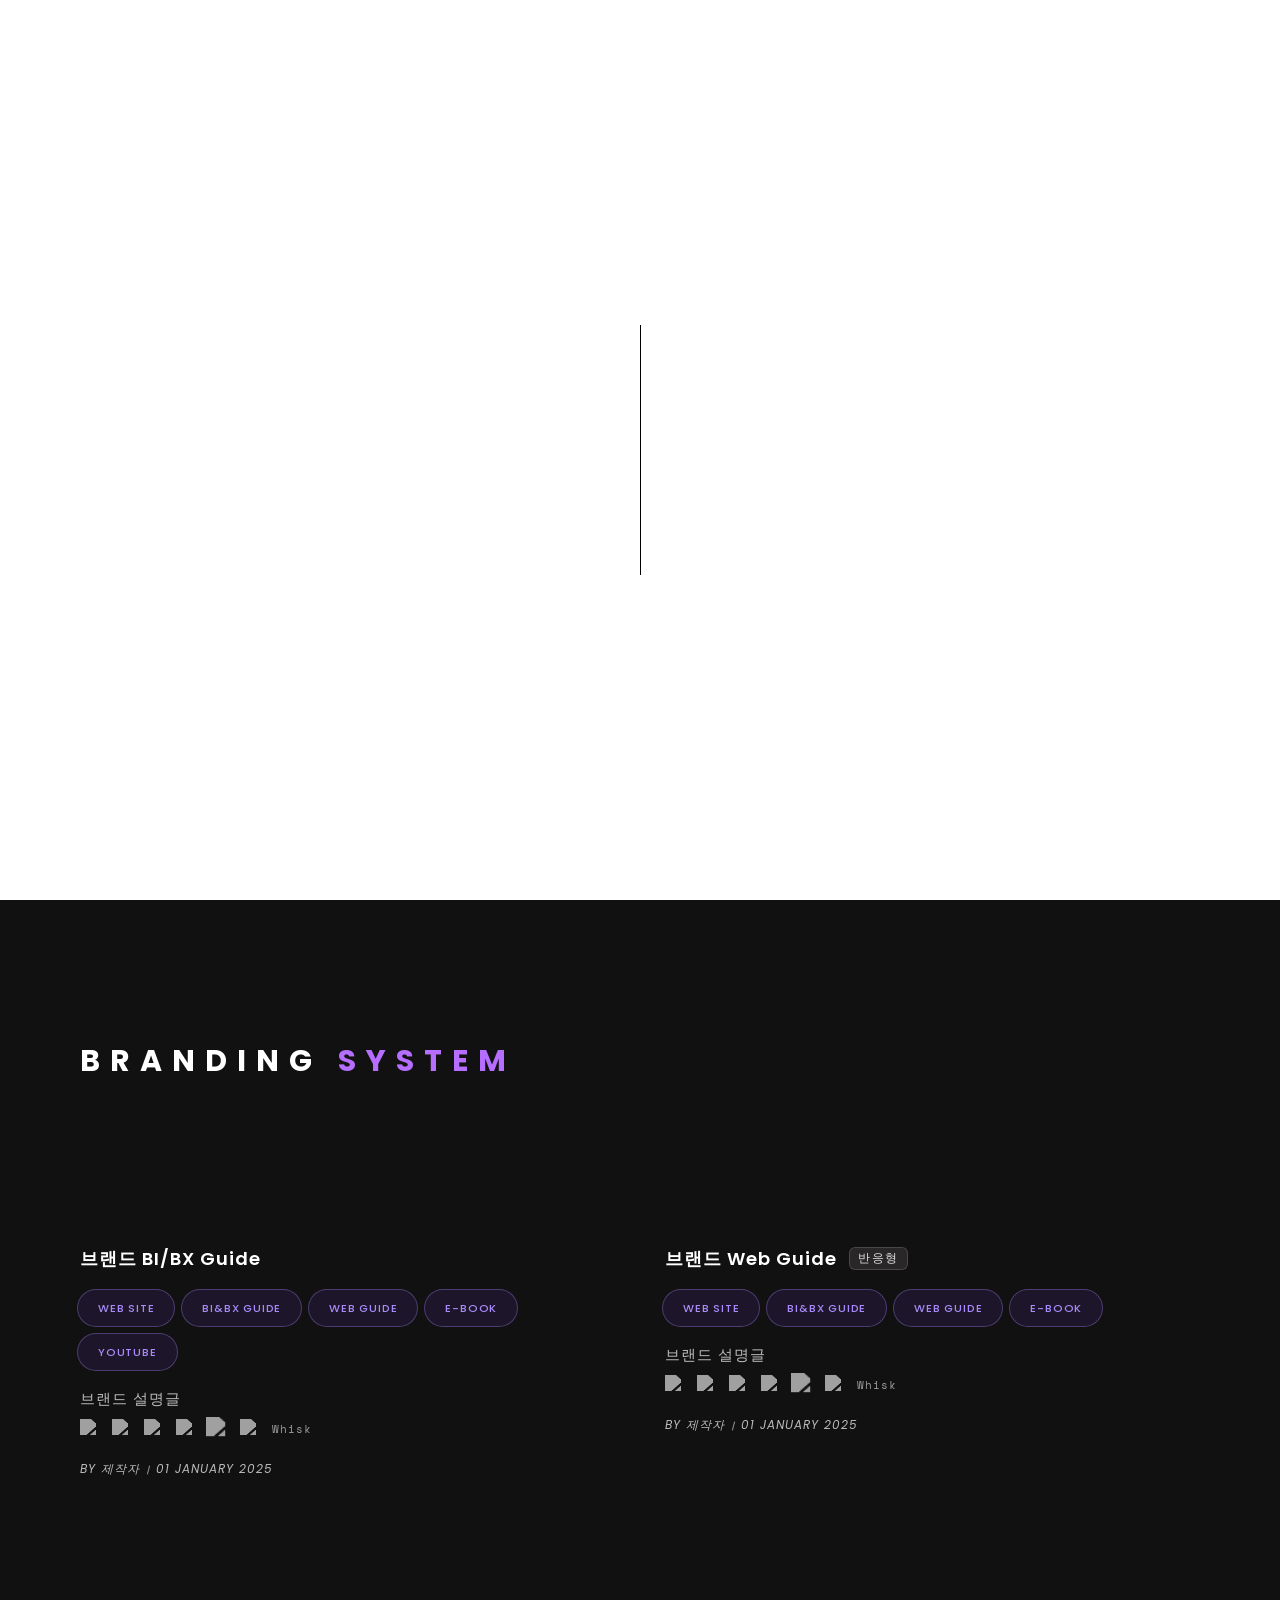
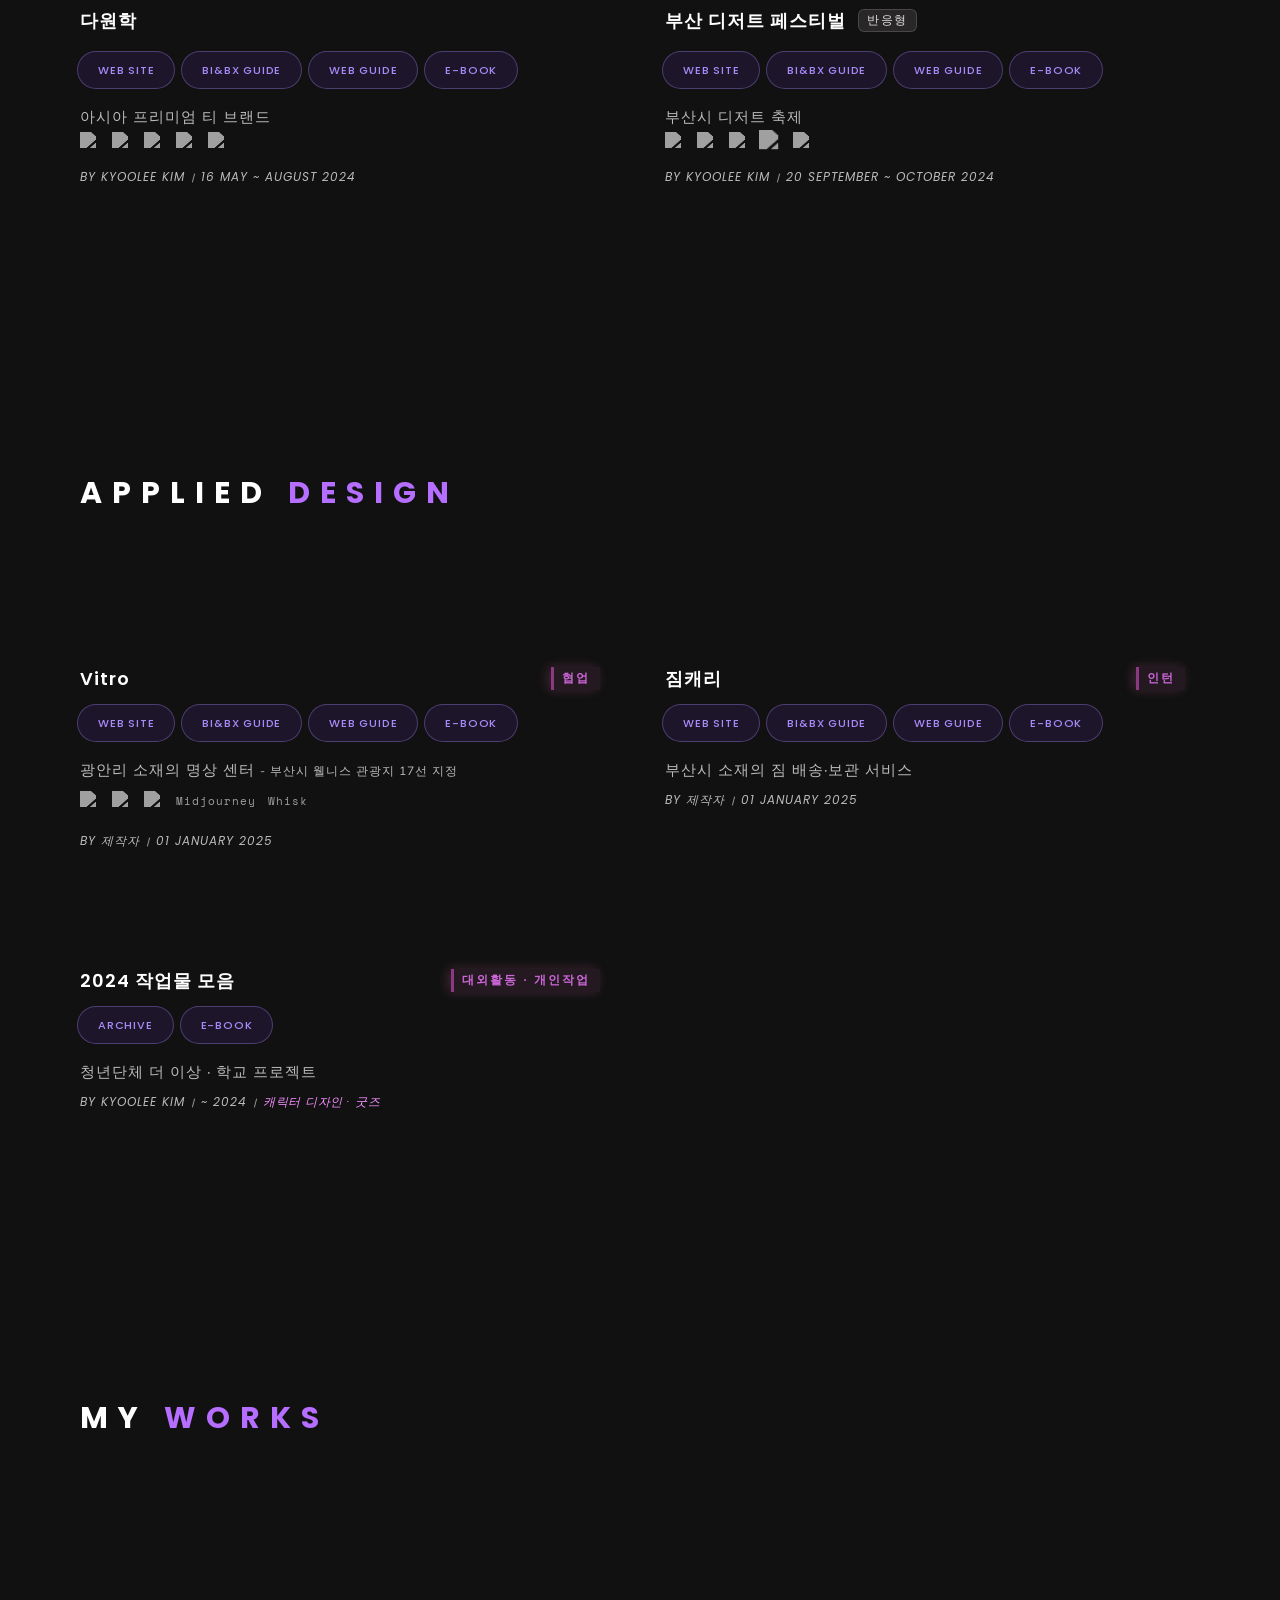
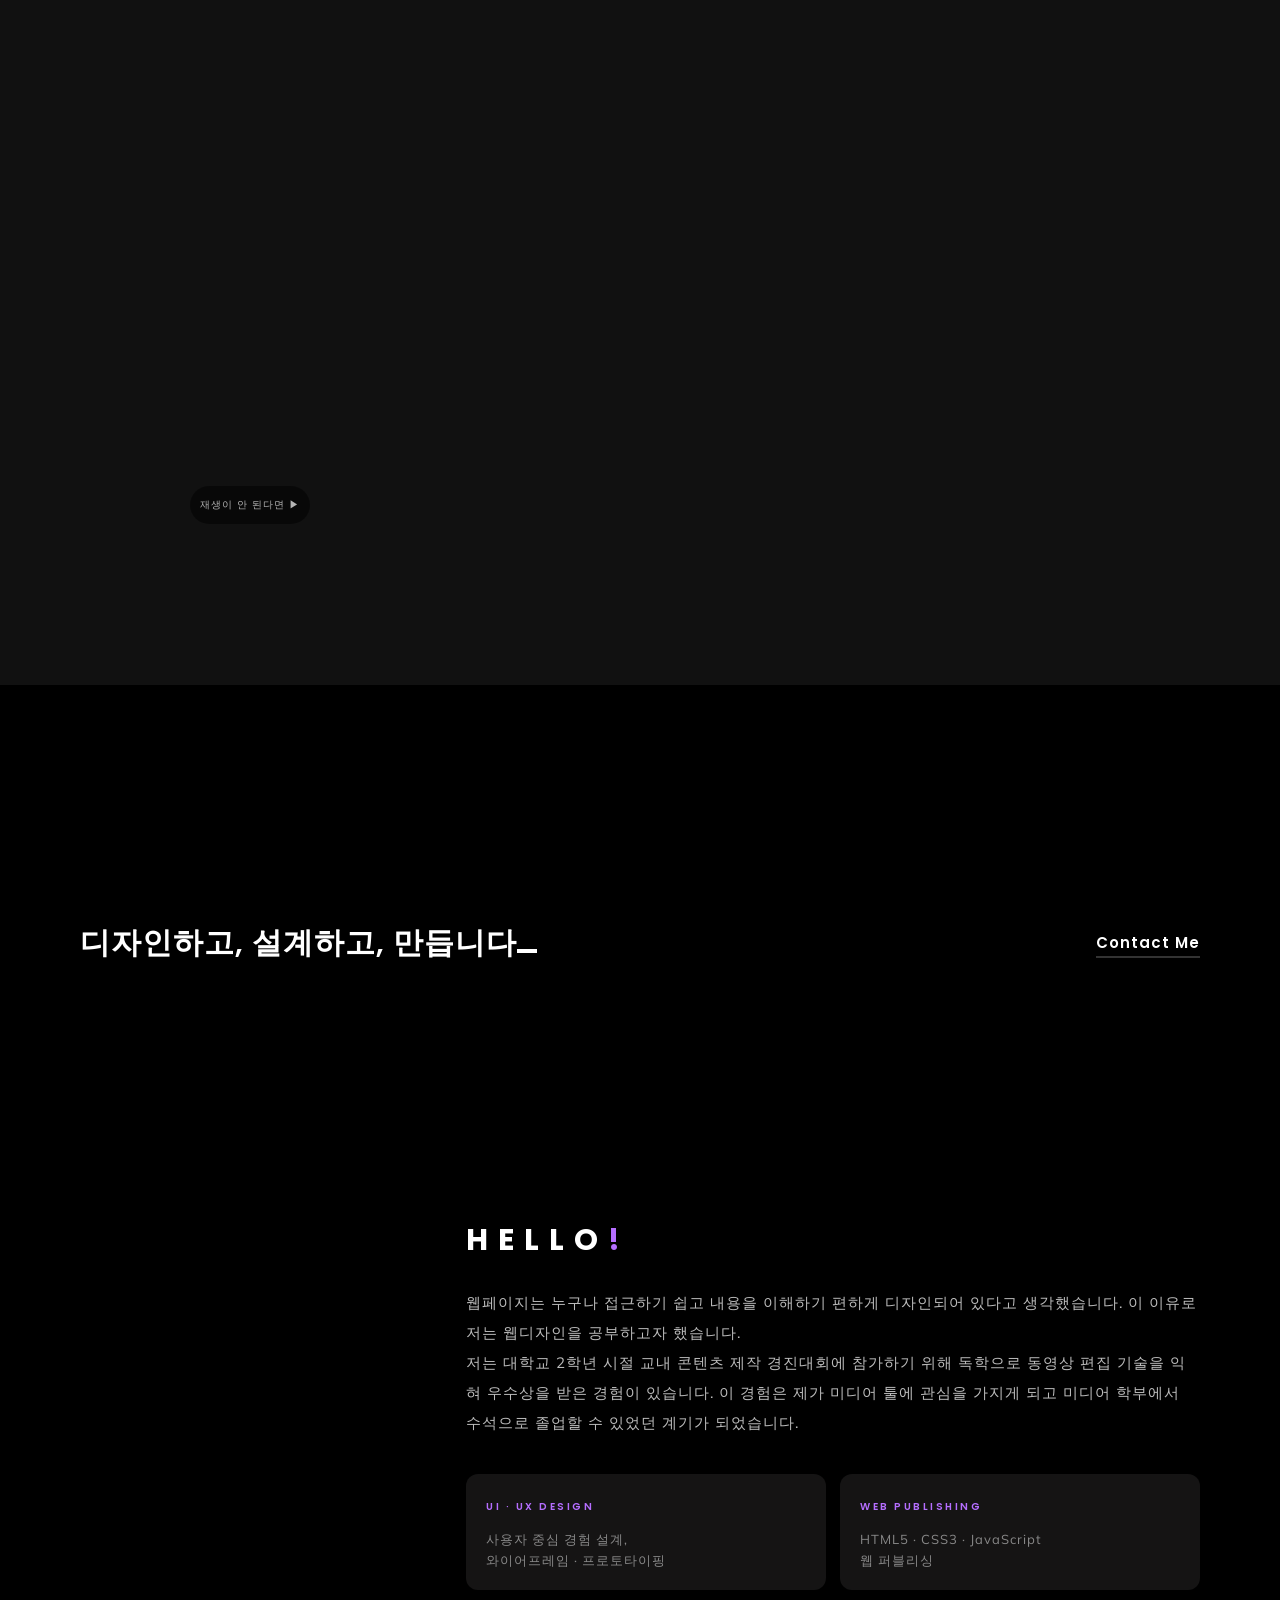
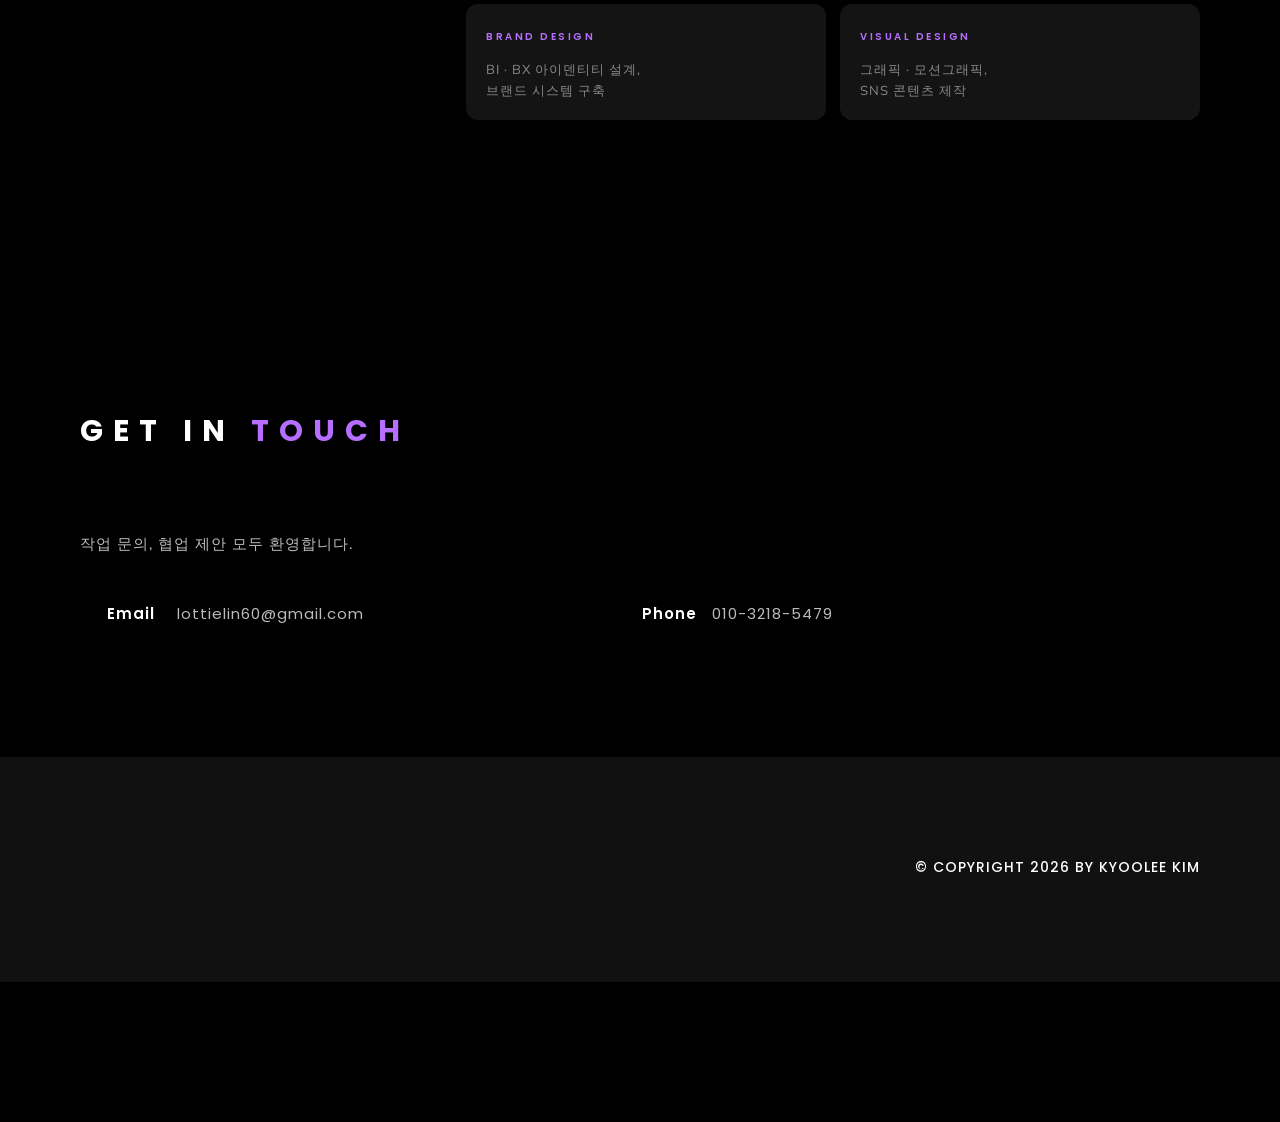
==== index.html @ 00f04919 "Add files via upload" ====
<!DOCTYPE html>
<!--[if lt IE 7 ]><html class="ie ie6" lang="en"> <![endif]-->
<!--[if IE 7 ]><html class="ie ie7" lang="en"> <![endif]-->
<!--[if IE 8 ]><html class="ie ie8" lang="en"> <![endif]-->
<!--[if (gte IE 9)|!(IE)]><!-->
<html lang="ko"> <!--<![endif]-->

<head>

	<meta http-equiv="Content-Type" content="text/html; charset=utf-8" />

	<link rel="icon" type="image/png" href="img/favicon.png" />

	<meta name="description" content="Name of your web site">
	<meta name="author" content="Marketify">

	<meta name="viewport" content="width=device-width, initial-scale=1, maximum-scale=1">

	<title>Portfolio</title>

	<!-- STYLES -->
	<link
		href="https://fonts.googleapis.com/css2?family=Mulish:ital,wght@0,200;0,300;0,400;0,500;0,600;0,700;0,800;0,900;1,200;1,300;1,400;1,500;1,600;1,700;1,800;1,900&family=Poppins:ital,wght@0,300;0,400;0,500;0,600;0,700;0,800;0,900;1,300;1,400;1,500;1,600;1,700;1,800;1,900&display=swap"
		rel="stylesheet">

	<link href="https://fonts.googleapis.com/css2?family=Space+Mono&display=swap" rel="stylesheet">

	<link rel="stylesheet" type="text/css" href="css/plugins.css" />
	<link rel="stylesheet" type="text/css" href="css/colors.css" />
	<link rel="stylesheet" type="text/css" href="css/darkMode.css" />
	<link rel="stylesheet" type="text/css" href="css/style.css" />
	<!--[if lt IE 9]> <script type="text/javascript" src="js/modernizr.custom.js"></script> <![endif]-->
	<!-- /STYLES -->

</head>

<body class="dark"> <!-- FOR DARK MODE: Add class "dark" Example: <body class="dark"> -->

	<!-- PRELOADER -->
	<div id="preloader">
		<div class="loader_line"></div>
	</div>
	<!-- /PRELOADER -->

	<!-- WRAPPER ALL -->
	<div class="grax_tm_all_wrap" data-magic-cursor="" data-color="crimson">

		<!-- MAGIC CURSOR VALUES: "", hide -->
		<!-- COLOR VALUES: blue, green, brown, pink, orange, black, white, purple, sky, cadetBlue, crimson, olive, red -->



		<!-- MODALBOX NEWS -->
		<!-- <div class="grax_tm_modalbox_news">
			<div class="box_inner">
				<div class="close">
					<a href="#"><img class="svg" src="img/svg/cancel.svg" alt="" /></a>
				</div>
				<div class="description_wrap scrollable">
				</div>
			</div>
		</div> -->
		<!-- /MODALBOX NEWS -->

		<!-- TOPBAR -->
		<div class="grax_tm_topbar">
			<div class="container">
				<div class="topbar_inner">
					<div class="logo">
						<a class="dark" href="#"><img src="img/logo/dark.png" alt="" /></a>
						<a class="light" href="#"><img src="img/logo/logo.png" alt="" /></a>
					</div>
					<div class="menu">
						<ul class="anchor_nav">
							<li class="current"><a href="#home">Home</a></li>
							<li><a href="#about">About</a></li>
							<li><a href="#portfolio">Portfolio</a></li>
							<li><a href="#artwork">Artwork</a></li>
							<li><a href="#contact">Contact</a></li>
						</ul>
					</div>
				</div>
			</div>
		</div>
		<!-- /TOPBAR -->

		<!-- MOBILE MENU -->
		<div class="grax_tm_mobile_menu">
			<div class="topbar_inner">
				<div class="container bigger">
					<div class="topbar_in">
						<div class="logo">
							<a href="#"><img src="img/logo/dark.png" alt="" /></a>
						</div>
						<div class="my_trigger">
							<div class="hamburger hamburger--collapse-r">
								<div class="hamburger-box">
									<div class="hamburger-inner"></div>
								</div>
							</div>
						</div>
					</div>
				</div>
			</div>
			<div class="dropdown">
				<div class="container">
					<div class="dropdown_inner">
						<ul class="anchor_nav">
							<li><a href="#home">Home</a></li>
							<li><a href="#about">About</a></li>
							<li><a href="#portfolio">Portfolio</a></li>
							<li><a href="#artwork">Artwork</a></li>
							<li><a href="#contact">Contact</a></li>
						</ul>
					</div>
				</div>
			</div>
		</div>
		<!-- /MOBILE MENU -->

		<!-- HERO -->
		<div class="grax_tm_hero" id="home">
			<div class="bg">
				<!-- <div class="image" data-img-url="img/slider/banner_2_1.png"> -->
				<!-- <div class="image" data-img-url="img/slider/banner.png"> -->
				<!-- <div class="image" data-img-url="img/slider/banner1.png"> -->

					<video src="./img/slider/banner.mp4" autoplay muted loop playinline></video>

				<!-- <div class="image" data-img-url="img/slider/banner2.png"> -->
					<!-- <div class="image" data-img-url="img/slider/banner3.png"> -->
				
				<div class="overlay"></div>
			</div>

			<div class="content">
				<div class="container">
					<div class="details" data-animation="toTop">
						<!-- Animation Values: toTop, toRight, scale, rotate -->
						<!-- Animation Values: toTop, toRight, scale, rotate -->
						<h3 class="fn_animation name">Launched from Earth,</h3>
						<h3 class="fn_animation name">Designed in Space.</h3>
						<!-- <h3 class="fn_animation name">Houston, we have a concept.</h3> -->
						<!-- <h3 class="fn_animation name">Not all who wander are lost. <br> Some are just designing.</h3> -->
						<span class="fn_animation job">미지의 경험을 설계하는 디자이너 --- 사용자가 길을 잃지 않도록 궤도를 설계합니다.</span>
					</div>
					<div class="grax_tm_down" data-skin="light">
						<div class="line_wrapper">
							<div class="line"></div>
						</div>
					</div>
				</div>
			</div>
			
		</div>
		<!-- /HERO -->

		<!-- NEWS -->
		<div class="grax_tm_section" id="portfolio">
			<div class="grax_tm_news">
				<div class="container">
					<div class="grax_tm_title_holder">
						<h3>Branding <span>System</span></h3>
					</div>
					<div class="news_list">
						<ul>
							<!-- 1 -->
							<li class="wow fadeInLeft" data-wow-duration="1.5s">
								<div class="list_inner">
									<a href="" target="_blank">
										<div class="image">
											<img src="img/placeholders/4-3.jpg" alt="" />
											<div class="main" data-img-url="img/news/brand_03.jpg"></div>
										</div>



										<div class="details">

											<h3 class="title"><a href="javascript:return false;">브랜드 BI/BX Guide </a>
											</h3>

											<!-- tag_buttons -->
											<div class="tag_buttons">
												<a href="https://myul-w.github.io/Paransumm" class="tag_btn"
													target="_blank">Web Site</a>
												<a href="#" class="tag_btn" target="_blank">BI&BX Guide</a>
												<a href="#" class="tag_btn" target="_blank">Web Guide</a>
												<a href="#" class="tag_btn" target="_blank">E-Book</a>
												<a href="https://www.youtube.com/@Paransumm" class="tag_btn"
													target="_blank">Youtube</a>
											</div>
											<!-- tag_buttons:end -->

											<p>브랜드 설명글</p>

											<!-- tool_icons -->
											<div class="tool_icons">
												<img src="./img/tool/photoshop.svg" alt="black_icons">
												<img src="./img/tool/illustrator.svg" alt="black_icons">
												<img src="./img/tool/indesign.svg" alt="black_icons">
												<img src="./img/tool/premiere.svg" alt="black_icons">
												<img class="figma" src="./img/tool/figma.svg" alt="black_icons">
												<img src="./img/tool/visual-studio-code.svg" alt="black_icons">
												<p class="tool_text">Whisk</p>
											</div>
											<!-- tool_icons:end -->
											<p class="date">By <a href="javascript:return false;">제작자</a> <span>01
													January 2025</span></p>

										</div>


									</a>




								</div>
							</li>

							<!-- 2 -->
							<li class="wow fadeInLeft" data-wow-duration="1.5s" data-wow-delay=".2s">
								<div class="list_inner">
									<a href="" target="_blank">
										<div class="image">
											<img src="img/placeholders/4-3.jpg" alt="" />
											<div class="main" data-img-url="img/news/brand_03.jpg"></div>
										</div>

										<div class="details">
											<h3 class="title"><a href="javascript:return false;">브랜드 Web Guide </a>
												<span class="badge_responsive">반응형</span>
											</h3>

											<!-- tag_buttons -->
											<div class="tag_buttons">
												<a href="#" class="tag_btn" target="_blank">Web Site</a>
												<a href="#" class="tag_btn" target="_blank">BI&BX Guide</a>
												<a href="#" class="tag_btn" target="_blank">Web Guide</a>
												<a href="#" class="tag_btn" target="_blank">E-Book</a>
											</div>
											<!-- tag_buttons:end -->

											<p>브랜드 설명글</p>
											<!-- tool_icons -->
											<div class="tool_icons">
												<img src="./img/tool/photoshop.svg" alt="black_icons">
												<img src="./img/tool/illustrator.svg" alt="black_icons">
												<img src="./img/tool/indesign.svg" alt="black_icons">
												<img src="./img/tool/premiere.svg" alt="black_icons">
												<img class="figma" src="./img/tool/figma.svg" alt="black_icons">
												<img src="./img/tool/visual-studio-code.svg" alt="black_icons">
												<p class="tool_text">Whisk</p>
											</div>
											<!-- tool_icons:end -->
											<p class="date">By <a href="javascript:return false;">제작자</a> <span>01
													January 2025</span></p>
										</div>
									</a>

								</div>
							</li>

							<!-- 3 -->
							<li class="wow fadeInLeft" data-wow-duration="1.5s" data-wow-delay=".4s">
								<div class="list_inner">
									<a href="" target="_blank">
										<div class="image">
											<img src="img/placeholders/4-3.jpg" alt="" />
											<div class="main" data-img-url="img/news/brand_03.jpg"></div>
										</div>
										<div class="details">
											<h3 class="title"><a href="javascript:return false;">다원학 </a></h3>

											<!-- tag_buttons -->
											<div class="tag_buttons">
												<a href="https://myul-w.github.io/dawonhak/" class="tag_btn"
													target="_blank">Web Site</a>
												<a href="./guide/03_bibx/guide.html" class="tag_btn"
													target="_blank">BI&BX
													Guide</a>
												<a href="./guide/03_web_guide/guide.html" class="tag_btn"
													target="_blank">Web Guide</a>
												<a href="./e-book/brand3/samples/basic/index.html" class="tag_btn"
													target="_blank">E-Book</a>

											</div>
											<!-- tag_buttons:end -->

											<p>아시아 프리미엄 티 브랜드</p>
											<!-- tool_icons -->
											<div class="tool_icons">
												<img src="./img/tool/photoshop.svg" alt="black_icons">
												<img src="./img/tool/illustrator.svg" alt="black_icons">
												<img src="./img/tool/indesign.svg" alt="black_icons">
												<img src="./img/tool/xd.svg" alt="black_icons">
												<img src="./img/tool/visual-studio-code.svg" alt="black_icons">
											</div>
											<!-- tool_icons:end -->
											<p class="date">By <a href="javascript:return false;">Kyoolee Kim</a>
												<span>16
													May ~ August 2024</span>
											</p>
										</div>
									</a>

								</div>
							</li>

							<!-- 4 -->
							<li class="wow fadeInLeft" data-wow-duration="1.5s" data-wow-delay=".4s">
								<div class="list_inner">
									<a href="" target="_blank">
										<div class="image">
											<img src="img/placeholders/4-3.jpg" alt="" />
											<div class="main" data-img-url="img/news/brand_04.jpg"></div>
										</div>
										<div class="details">
											<h3 class="title">
												<a href="javascript:return false;">부산 디저트 페스티벌</a>
												<span class="badge_responsive">반응형</span>
											</h3>

											<!-- tag_buttons -->
											<div class="tag_buttons">
												<a href="https://myul-w.github.io/busan_df/" class="tag_btn"
													target="_blank">Web Site</a>
												<a href="./guide/04_bibx/guide.html" class="tag_btn"
													target="_blank">BI&BX
													Guide</a>
												<a href="./guide/04_web_guide/guide.html" class="tag_btn"
													target="_blank">Web Guide</a>
												<a href="./e-book/brand4/samples/basic/index.html" class="tag_btn"
													target="_blank">E-Book</a>
											</div>
											<!-- tag_buttons:end -->

											<p>부산시 디저트 축제</p>
											<!-- tool_icons -->
											<div class="tool_icons">
												<img src="./img/tool/photoshop.svg" alt="black_icons">
												<img src="./img/tool/illustrator.svg" alt="black_icons">
												<img src="./img/tool/indesign.svg" alt="black_icons">
												<img class="figma" src="./img/tool/figma.svg" alt="black_icons">
												<img src="./img/tool/visual-studio-code.svg" alt="black_icons">
											</div>
											<!-- tool_icons:end -->
											<p class="date">By <a href="javascript:return false;">Kyoolee Kim</a>
												<span>20
													September ~ October 2024</span>
											</p>
										</div>
									</a>

								</div>
							</li>

						</ul>
					</div>
				</div>
			</div>
		</div>
		<!-- /NEWS -->

		<!-- NEWS 2 -->
		<div class="grax_tm_section" id="portfolio">
			<div class="grax_tm_news">
				<div class="container">
					<div class="grax_tm_title_holder">
						<h3>Applied <span>Design</span></h3>
					</div>
					<div class="news_list">
						<ul>
							<!-- 1 -->
							<li class="wow fadeInLeft" data-wow-duration="1.5s">
								<div class="list_inner">
									<a href="" target="_blank">
										<div class="image">
											<img src="img/placeholders/4-3.jpg" alt="" />
											<div class="main" data-img-url="img/news/1.jpg"></div>
										</div>

										<div class="details">

											<h3 class="title title2"><a href="javascript:return false;">Vitro
												</a>
												<span class="tag_type">협업</span>
											</h3>

											<!-- tag_buttons -->
											<div class="tag_buttons">
												<a href="#" class="tag_btn" target="_blank">Web Site</a>
												<a href="#" class="tag_btn" target="_blank">BI&BX Guide</a>
												<a href="#" class="tag_btn" target="_blank">Web Guide</a>
												<a href="#" class="tag_btn" target="_blank">E-Book</a>
											</div>
											<!-- tag_buttons:end -->

											<p>광안리 소재의 명상 센터
												<span>- 부산시 웰니스 관광지 17선 지정</span>
											</p>
											<!-- tool_icons -->
											<div class="tool_icons">
												<img src="./img/tool/photoshop.svg" alt="black_icons">
												<img src="./img/tool/illustrator.svg" alt="black_icons">
												<img src="./img/tool/figma.svg" alt="black_icons">
												<!-- <img src="./img/tool/midjourney.svg" alt="black_icons"> -->
												<p class="tool_text">Midjourney</p>
												<p class="tool_text">Whisk</p>

											</div>
											<!-- tool_icons:end -->
											<p class="date">By <a href="javascript:return false;">제작자</a> <span>01
													January 2025</span></p>
										</div>
									</a>

								</div>
							</li>

							<!-- 2 -->
							<li class="wow fadeInLeft" data-wow-duration="1.5s" data-wow-delay=".2s">
								<div class="list_inner">
									<a href="" target="_blank">
										<div class="image">
											<img src="img/placeholders/4-3.jpg" alt="" />
											<div class="main" data-img-url="img/news/2.jpg"></div>
										</div>
										<div class="details">
											<h3 class="title title2"><a href="javascript:return false;">짐캐리
												</a>
												<span class="tag_type">인턴</span>
											</h3>
											</h3>

											<!-- tag_buttons -->
											<div class="tag_buttons">
												<a href="#" class="tag_btn" target="_blank">Web Site</a>
												<a href="#" class="tag_btn" target="_blank">BI&BX Guide</a>
												<a href="#" class="tag_btn" target="_blank">Web Guide</a>
												<a href="#" class="tag_btn" target="_blank">E-Book</a>
											</div>
											<!-- tag_buttons:end -->

											<p>부산시 소재의 짐 배송·보관 서비스</p>
											<p class="date">By <a href="javascript:return false;">제작자</a> <span>01
													January 2025</span></p>
										</div>
									</a>

									<!-- tool_icons -->
									<div class="tool_icons">
										<img src="./img/tool/photoshop.svg" alt="black_icons">
										<img src="./img/tool/illustrator.svg" alt="black_icons">
										<img src="./img/tool/indesign.svg" alt="black_icons">
									</div>
									<!-- tool_icons:end -->

								</div>
							</li>

							<!-- 3 -->
							<li class="wow fadeInLeft" data-wow-duration="1.5s" data-wow-delay=".4s">
								<div class="list_inner">
									<a href="" target="_blank">
										<div class="image">
											<img src="img/placeholders/4-3.jpg" alt="">
											<div class="main" data-img-url="img/news/goods01.jpg"></div>
										</div>
										<div class="details">
											<h3 class="title title2"><a href="javascript:return false;">2024 작업물 모음</a>
												<span class="tag_type">대외활동 · 개인작업</span>
											</h3>


											<!-- tag_buttons -->
											<div class="tag_buttons">
												<a href="./guide/2024_mini/guide.html" class="tag_btn"
													target="_blank">Archive</a>
												<a href="./e-book/2024_mini/samples/basic/index.html" class="tag_btn"
													target="_blank">E-Book</a>
											</div>
											<!-- tag_buttons:end -->

											<p>청년단체 더 이상 · 학교 프로젝트</p>
											<p class="date date2">By <a href="javascript:return false;">Kyoolee Kim</a>
												<span>~ 2024</span>
												<span class="work_type">캐릭터 디자인 · 굿즈</span>
											</p>
										</div>
									</a>

									<!-- tool_icons -->
									<div class="tool_icons">
										<img src="./img/tool/photoshop.svg" alt="black_icons">
										<img src="./img/tool/illustrator.svg" alt="black_icons">
										<img src="./img/tool/indesign.svg" alt="black_icons">
									</div>
									<!-- tool_icons:end -->

								</div>
							</li>

						</ul>
					</div>
				</div>
			</div>
		</div>
		<!-- /NEWS -->


		<!-- PORTFOLIO -->
		<div class="grax_tm_section" id="artwork">
			<div class="grax_tm_portfolio">
				<div class="container">
					<div class="grax_tm_title_holder">
						<h3>My <span>Works</span></h3>
					</div>
					<div class="portfolio_list">

						<ul class="gallery_zoom my_waypoint">

							<!-- 1 -->
							<li class="wow fadeInLeft grax_shorts" data-wow-duration="1.5s">
								<div class="list_inner">
									<div class="image">
										<img src="img/placeholders/4-3.jpg" alt="" />
										<div class="main" data-img-url="img/portfolio/shorts.png"></div>
										<div class="main shorts_wrap">
											<iframe src="https://www.youtube.com/embed/TGbbQ2VuUR4" frameborder="0"
												allow="accelerometer; autoplay; clipboard-write; encrypted-media; gyroscope; picture-in-picture; web-share"
												allowfullscreen>
											</iframe>
											<a href="https://youtube.com/shorts/TGbbQ2VuUR4" target="_blank"
												class="shorts_link">재생이 안 된다면 ▶</a>
										</div>
									</div>
									<!-- <div class="details">
										<span>Video</span>
										<h3>제목</h3>
									</div> -->
								</div>
							</li>

							<!-- 2 -->
							<li class="wow fadeInLeft" data-wow-duration="1.5s" data-wow-delay=".2s">
								<div class="list_inner">
									<div class="image">
										<img src="img/placeholders/1-1.jpg" alt="" />
										<div class="main" data-img-url="img/portfolio/2.jpg"></div>
									</div>
									<div class="overlay"></div>
									<div class="details">
										<span>상세페이지</span>
										<h3>Good Present</h3>
									</div>
									<a class="grax_tm_full_link zoom" href="img/portfolio/2.jpg"></a>
								</div>
							</li>

							<!-- 3 -->
							<li class="wow fadeInLeft" data-wow-duration="1.5s" data-wow-delay=".4s">
								<div class="list_inner">
									<div class="image">
										<img src="img/placeholders/1-1.jpg" alt="" />
										<div class="main" data-img-url="img/portfolio/3.jpg"></div>
									</div>
									<div class="overlay"></div>
									<div class="details">
										<span>Design</span>
										<h3>Ice Cream</h3>
									</div>
									<a class="grax_tm_full_link zoom" href="img/portfolio/3.jpg"></a>
								</div>
							</li>

							<!-- 4 -->
							<li class="wow fadeInLeft" data-wow-duration="1.5s">
								<div class="list_inner">
									<div class="image">
										<img src="img/placeholders/1-1.jpg" alt="" />
										<div class="main" data-img-url="img/portfolio/4.jpg"></div>
									</div>
									<div class="overlay"></div>
									<div class="details">
										<span>Video</span>
										<h3>Black Coffee</h3>
									</div>
									<a class="grax_tm_full_link popup-youtube"
										href="https://www.youtube.com/watch?v=ICr_bOuM9Zo"></a>
								</div>
							</li>

							<!-- 5 -->
							<li class="wow fadeInLeft" data-wow-duration="1.5s" data-wow-delay=".2s">
								<div class="list_inner">
									<div class="image">
										<img src="img/placeholders/1-1.jpg" alt="" />
										<div class="main" data-img-url="img/portfolio/5.jpg"></div>
									</div>
									<div class="overlay"></div>
									<div class="details">
										<span>Branding</span>
										<h3>Blue Lemon</h3>
									</div>
									<a class="grax_tm_full_link zoom" href="img/portfolio/5.jpg"></a>
								</div>
							</li>

							<!-- 6 -->
							<!-- <li class="wow fadeInLeft" data-wow-duration="1.5s" data-wow-delay=".4s">
								<div class="list_inner">
									<div class="image">
										<img src="img/placeholders/1-1.jpg" alt="" />
										<div class="main" data-img-url="img/portfolio/7.jpg"></div>
									</div>
									<div class="overlay"></div>
									<div class="details">
										<span>Design</span>
										<h3>Delicious Cherry</h3>
									</div>
									<a class="grax_tm_full_link zoom" href="img/portfolio/7.jpg"></a>
								</div>
							</li> -->

						</ul>
					</div>
				</div>
			</div>
		</div>
		<!-- /PORTFOLIO -->

		<!-- PROGRESS -->
		<div class="grax_tm_progress_part">
			<!-- <div class="container">
			<div class="part_inner">
				<div class="left wow fadeInLeft" data-wow-duration="1.5s">
					<h3>디자인하고, 설계하고, 만듭니다.</h3>

					<p>
						✦BI BX &nbsp; ✦UI UX &nbsp; ✦SNS Marketing &nbsp; ✦Contents
					</p>

					<div class="right wow fadeInLeft" data-wow-duration="1.5s" data-wow-delay=".2s">
						<div class="kioto_progress">
							<div class="progress_inner" data-value="95">
								<span><span class="label">그래픽 포토샵&#47;일러스트&#47;인디자인</span><span
										class="number">95%</span></span>
								<div class="background">
									<div class="bar">
										<div class="bar_in"></div>
									</div>
								</div>
							</div>
							<div class="progress_inner" data-value="95">
								<span><span class="label">설계 figma&#47;XD</span><span class="number">90%</span></span>
								<div class="background">
									<div class="bar">
										<div class="bar_in"></div>
									</div>
								</div>
							</div>
							<div class="progress_inner" data-value="80">
								<span><span class="label">웹표준 HTML5&#47;CSS3&#47;JavaScript</span><span
										class="number">80%</span></span>
								<div class="background">
									<div class="bar">
										<div class="bar_in"></div>
									</div>
								</div>
							</div>
							<div class="progress_inner" data-value="80">
								<span><span class="label">영상편집 및 모션그래픽 애니메이션</span><span
										class="number">90%</span></span>
								<div class="background">
									<div class="bar">
										<div class="bar_in"></div>
									</div>
								</div>
							</div>
						</div>
					</div>
				</div>
			</div>
		</div> -->
			<!-- /PROGRESS -->

			<!-- TALK -->
			<div class="grax_tm_section">
				<div class="grax_tm_talk">
					<div class="container">
						<div class="talk_inner">
							<div class="text wow fadeInLeft" data-wow-duration="1.5s">
								<h3><span>디자인하고, 설계하고, 만듭니다</span></h3>
								<!-- <p>
									✦BI BX &nbsp; ✦UI UX &nbsp; ✦SNS Marketing &nbsp; ✦Contents
								</p> -->
							</div>
							<div class="button wow fadeInLeft anchor" data-wow-duration="1.5s" data-wow-delay=".2s">
								<a href="#contact">Contact Me</a>
							</div>
						</div>
					</div>
				</div>
			</div>
			<!-- /TALK -->

			<!-- ABOUT -->
			<div class="grax_tm_section" id="about">
				<div class="grax_tm_about">
					<div class="container">
						<div class="about_inner">
							<div class="left wow fadeInLeft" data-wow-duration="1.5s">
								<div class="image parallax" data-relative-input="true">
									<img src="img/placeholders/3-4.jpg" alt="" />
									<div class="main layer" data-img-url="img/about/profile1.png" data-depth="0.04">
									</div>
								</div>
							</div>
							<div class="right wow fadeInLeft" data-wow-duration="1.5s" data-wow-delay=".2s">
								<div class="grax_tm_title_holder">
									<h3>HELLO<span>!</span></h3>
								</div>
								<div class="text">
									<p>웹페이지는 누구나 접근하기 쉽고 내용을 이해하기 편하게 디자인되어 있다고 생각했습니다.
										이 이유로 저는 웹디자인을 공부하고자 했습니다.</p>
									<p>
										저는 대학교 2학년 시절 교내 콘텐츠 제작 경진대회에 참가하기 위해 독학으로 동영상 편집 기술을 익혀 우수상을 받은 경험이 있습니다.
										이 경험은 제가 미디어 툴에 관심을 가지게 되고 미디어 학부에서 수석으로 졸업할 수 있었던 계기가 되었습니다.
									</p>
								</div>

								<div class="skill_boxes">
									<div class="skill_box">
										<p class="skill_title">UI · UX Design</p>
										<p class="skill_desc">사용자 중심 경험 설계,<br>와이어프레임 · 프로토타이핑</p>
									</div>
									<div class="skill_box">
										<p class="skill_title">Web Publishing</p>
										<p class="skill_desc">HTML5 · CSS3 · JavaScript<br>웹 퍼블리싱</p>
									</div>
									<div class="skill_box">
										<p class="skill_title">Brand Design</p>
										<p class="skill_desc">BI · BX 아이덴티티 설계,<br>브랜드 시스템 구축</p>
									</div>
									<div class="skill_box">
										<p class="skill_title">Visual Design</p>
										<p class="skill_desc">그래픽 · 모션그래픽,<br>SNS 콘텐츠 제작</p>
									</div>
								</div>

								<!-- <div class="list">
								<ul>
									<li>
										<div class="list_inner">
											<span>✧ &nbsp;UI UX 디자인</span>
										</div>
									</li>
									<li>
										<div class="list_inner">
											<span>✧ &nbsp;브랜드 디자인</span>
										</div>
									</li>
									<li>
										<div class="list_inner">
											<span>✧ &nbsp;SNS 콘텐츠 마케팅</span>
										</div>
									</li>
									<li>
										<div class="list_inner">
											<span>✧ &nbsp;웹 퍼블리싱</span>
										</div>
									</li>
								</ul>
							</div> -->
								<!-- <div class="grax_tm_button">
								<a href="img/resume/resume.jpg" download>Download CV</a>
							</div> -->
							</div>
						</div>
					</div>
				</div>
			</div>
			<!-- /ABOUT -->



			<!-- CONTACT -->
			<div class="grax_tm_contact" id="contact">
				<div class="container">
					<div class="grax_tm_title_holder">
						<h3>Get in <span>Touch</span></h3>
					</div>
					<div class="contact_inner">
						<div class="left wow fadeInLeft" data-wow-duration="1s">
							<div class="text">
								<p>작업 문의, 협업 제안 모두 환영합니다.</p>
							</div>
							<div class="info_list">
								<ul>

									<li>
										<div class="list_inner">
											<img class="svg" src="img/svg/email.svg" alt="" />
											<p><span class="first">Email</span><span class="second"><a
														href="mailto:lottielin60@gmail.com">lottielin60@gmail.com</a></span>
											</p>
										</div>
									</li>

									<li>
										<div class="list_inner">
											<img class="svg" src="img/svg/social/dribbble.svg" alt="" />
											<p><span class="first">Phone</span><span class="second"><a
														href="tel:01032185479">010-3218-5479</a></span></p>
										</div>
									</li>
								</ul>
							</div>
						</div>
						<!-- <div class="right wow fadeInLeft" data-wow-duration="1s" data-wow-delay=".2s">
						<div class="fields">
							<form action="/" method="post" class="contact_form" id="contact_form">
								<div class="returnmessage"
									data-success="Your message has been received, We will contact you soon."></div>
								<div class="empty_notice"><span>Please Fill Required Fields</span></div>
								<div class="first">
									<ul>
										<li>
											<input id="name" type="text" placeholder="Name">
										</li>
										<li>
											<input id="email" type="text" placeholder="Email">
										</li>
									</ul>
								</div>
								<div class="last">
									<textarea id="message" placeholder="Message"></textarea>
								</div>
								<div class="grax_tm_button">
									<a id="send_message" href="#">Send Message</a>
								</div>

		

							</form>
						</div>
					</div> -->
					</div>
				</div>
			</div>
			<!-- /CONTACT -->

			<!-- COPYRIGHT -->
			<div class="grax_tm_section">
				<div class="grax_tm_copyright">
					<div class="my_wave">
						<svg width="100%" height="100%" version="1.1" xmlns="http://www.w3.org/2000/svg">
							<defs></defs>
							<path id="wave_img" data-color="#fff"
								d="M 0 185.609 C 317.16666666666663 118.136 317.16666666666663 118.136 634.3333333333333 151.87 C 951.4999999999999 185.609 951.4999999999999 185.609 1268.6666666666665 116.402 C 1585.833333333333 47.195 1585.833333333333 47.195 1903 131.925 L 1903 507 L 0 507 Z"
								fill="#fff"></path>
						</svg>
					</div>
					<div class="container">
						<div class="copyright_inner">
							<div class="logo wow fadeInLeft" data-wow-duration="1s">
								<img src="img/logo/logo.png" alt="" />
							</div>
							<!-- <div class="social wow fadeInLeft" data-wow-duration="1s" data-wow-delay=".2s">
							<ul>
								<li><a href="#"><img class="svg" src="img/svg/social/facebook.svg" alt="" /></a></li>
								<li><a href="#"><img class="svg" src="img/svg/social/twitter.svg" alt="" /></a></li>
								<li><a href="#"><img class="svg" src="img/svg/social/dribbble.svg" alt="" /></a></li>
								<li><a href="#"><img class="svg" src="img/svg/social/tik-tok.svg" alt="" /></a></li>
							</ul>
						</div> -->
							<div class="copy wow fadeInLeft" data-wow-duration="1s" data-wow-delay=".4s">
								<p>&copy; Copyright 2026 by Kyoolee Kim</p>
							</div>
						</div>
					</div>
				</div>
			</div>
			<!-- /COPYRIGHT -->

			<!-- CURSOR -->
			<div class="mouse-cursor cursor-outer"></div>
			<div class="mouse-cursor cursor-inner"></div>
			<!-- /CURSOR -->

			<!-- START: Page Progress -->
			<div class="progressbar">
				<a href="#"><span class="text">To Top</span></a>
				<span class="line"></span>
			</div>
			<!-- END: Page Progress -->

		</div>
		<!-- / WRAPPER ALL -->



		<!-- SCRIPTS -->
		<script src="js/jquery.js"></script>
		<!--[if lt IE 10]> <script type="text/javascript" src="js/ie8.js"></script> <![endif]-->
		<script src="js/plugins.js"></script>
		<script src="js/init.js"></script>
		<!-- /SCRIPTS -->

</body>

</html>
---- css/plugins.css ----
/*
This file is made by Marketify (2022)

01) BASE
02) FORM ELEMENTS
03) FONTELLO
04) SKELETON OR GRID
05) ANIMATION


*/

/*------------------------------------------------------------------*/ 
/*	BASE
/*------------------------------------------------------------------*/

html,body,div,span,applet,object,iframe,h1,h2,h3,h4,h5,h6,p,blockquote,pre,a,abbr,acronym,address,big,cite,code,del,dfn,em,font,ins,kbd,q,s,samp,small,strike,strong,sub,sup,tt,var,b,u,i,center,dl,dt,dd,ol,ul,li,fieldset,form,label,legend,table,caption,tbody,tfoot,thead,tr,th,td
	{
	background: transparent;
	border: 0;
	margin: 0;
	padding: 0;
	vertical-align: baseline;
	outline: none;
}

article, aside, details, figcaption, figure, footer, header, hgroup, nav, section {
    display: block;
}

blockquote {
	quotes: none;
}

blockquote:before,blockquote:after {
	content: '';
	content: none;
}
ul, ol{
	margin:0px;	
}
ul li, ol li{
	margin:0px;
}
img{
	vertical-align:middle;
	max-width:100%;
}
iframe{
	max-width:100%;
}
del {
	text-decoration: line-through;
}
a, i{
	border:none;
}
a:hover{text-decoration:none;}

table{
	width:100%;
	max-width:100%;
	text-align:left;
	border-collapse: collapse;
	border-spacing: 0px;
	margin-bottom:15px;
	color:#999;
	border:1px solid #eee;
}
table tr{
	border:1px solid #eee;
}
table th{
	vertical-align:top;
	color:#333;
	background:none;
	font-size:16px;
	font-weight:normal;
	padding:15px 10px;
	border:1px solid #eee;
}
table td{
	vertical-align:top;
	padding:10px;
	border:1px solid #eee;
}

code, pre {
	padding: 10px;
	padding-bottom: 0;
	border-left: 3px solid #6FBF71;
	border-bottom: 1px solid transparent;
	background: #f7f7f7;
	overflow-x:scroll;
}

pre{
	display: block;	
	word-break: break-all;
	word-wrap: break-word;
}
pre code { white-space: pre-wrap; }

.space10{width:100%; float:left; clear:both; margin-bottom:10px;}
.space20{width:100%; float:left; clear:both; margin-bottom:20px;}
.space30{width:100%; float:left; clear:both; margin-bottom:30px;}
.space40{width:100%; float:left; clear:both; margin-bottom:40px;}
.space50{width:100%; float:left; clear:both; margin-bottom:50px;}
.space60{width:100%; float:left; clear:both; margin-bottom:60px;}
.space70{width:100%; float:left; clear:both; margin-bottom:70px;}
.space80{width:100%; float:left; clear:both; margin-bottom:80px;}
.space90{width:100%; float:left; clear:both; margin-bottom:90px;}
.space100{width:100%; float:left; clear:both; margin-bottom:100px;}
.space200{width:100%; float:left; clear:both; margin-bottom:200px;}
.space300{width:100%; float:left; clear:both; margin-bottom:300px;}
.space400{width:100%; float:left; clear:both; margin-bottom:400px;}
.space500{width:100%; float:left; clear:both; margin-bottom:500px;}
.space1000{width:100%; float:left; clear:both; margin-bottom:1000px;}

/*------------------------------------------------------------------*/ 
/*	FORM ELEMENTS
/*------------------------------------------------------------------*/

textarea{
	border-radius:0;
	font-size:13px;
	resize:vertical;
	font-family:"Poppins";
	letter-spacing: 1.2px !important;
	
	-webkit-box-sizing: border-box; /* Safari/Chrome, other WebKit */
	-moz-box-sizing: border-box;    /* Firefox, other Gecko */
	-ms-box-sizing: border-box;     /* IE 10 + */
	box-sizing: border-box;         /* Opera/IE 8+ */
	
	line-height:1.4;
	padding:10px!important;
	width:100%;
	border:1px solid #eee;
	
	-webkit-transition: all .3s ease;
	   -moz-transition: all .3s ease;
	    -ms-transition: all .3s ease;
	     -o-transition: all .3s ease;
	        transition: all .3s ease;
}
input[type="text"],
input[type="password"],
input[type="datetime"],
input[type="datetime-local"],
input[type="date"],
input[type="month"],
input[type="time"],
input[type="week"],
input[type="number"],
input[type="email"],
input[type="url"],
input[type="search"],
input[type="tel"],
input[type="color"],
.uneditable-input {
	border-radius:0;
	font-size:13px;
	min-width:auto;
	letter-spacing:1.4px;
	
	-webkit-box-sizing: border-box; /* Safari/Chrome, other WebKit */
	-moz-box-sizing: border-box;    /* Firefox, other Gecko */
	-ms-box-sizing: border-box;     /* IE 10 + */
	box-sizing: border-box;         /* Opera/IE 8+ */
	
	font-family:"Poppins";
	
	line-height:1.6;
	padding:10px!important;
	height:44px;
	vertical-align:middle;
	border:1px solid #eee;
	
	-webkit-transition: all .3s ease;
	   -moz-transition: all .3s ease;
	    -ms-transition: all .3s ease;
	     -o-transition: all .3s ease;
	        transition: all .3s ease;
}

textarea:focus,
input[type="text"]:focus,
input[type="password"]:focus,
input[type="datetime"]:focus,
input[type="datetime-local"]:focus,
input[type="date"]:focus,
input[type="month"]:focus,
input[type="time"]:focus,
input[type="week"]:focus,
input[type="number"]:focus,
input[type="email"]:focus,
input[type="url"]:focus,
input[type="search"]:focus,
input[type="tel"]:focus,
input[type="color"]:focus,
.uneditable-input:focus {
	border-color:#ccc;
	background:#eee;
}

input[type="submit"]{
	padding: 13px 15px;
	height: 40px;
	line-height: 1;
	text-transform: uppercase;
	font-size: 13px;
	font-weight: 600;
	text-decoration: none;
	letter-spacing: 0.5px;
	border:none;
	cursor:pointer;
	color: #FFF;
	background:#777;
	
	-webkit-transition: all .3s ease;
	   -moz-transition: all .3s ease;
	    -ms-transition: all .3s ease;
	     -o-transition: all .3s ease;
	        transition: all .3s ease;
}
input[type="submit"]:hover{
	background:#444;
}
select{
	padding:8px;
	border:2px solid #eee;
}
input[type="button"]{
	cursor:pointer;
	-webkit-transition: all .3s ease;
	   -moz-transition: all .3s ease;
	    -ms-transition: all .3s ease;
	     -o-transition: all .3s ease;
	        transition: all .3s ease;
}


/*------------------------------------------------------------------*/ 
/*	MAGNIFIC POPUP
/*------------------------------------------------------------------*/

.mfp-bg,.mfp-wrap{position:fixed;left:0;top:0}.mfp-bg,.mfp-container,.mfp-wrap{height:100%;width:100%}.mfp-arrow:after,.mfp-arrow:before,.mfp-container:before,.mfp-figure:after{content:''}.mfp-bg{z-index:1042;overflow:hidden;background:#0b0b0b;opacity:.8}.mfp-wrap{z-index:1043;outline:0!important;-webkit-backface-visibility:hidden}.mfp-container{text-align:center;position:absolute;left:0;top:0;padding:0 8px;box-sizing:border-box}.mfp-container:before{display:inline-block;height:100%;vertical-align:middle}.mfp-align-top .mfp-container:before{display:none}.mfp-content{position:relative;display:inline-block;vertical-align:middle;margin:0 auto;text-align:left;z-index:1045}.mfp-ajax-holder .mfp-content,.mfp-inline-holder .mfp-content{width:100%;cursor:auto}.mfp-ajax-cur{cursor:progress}.mfp-zoom-out-cur,.mfp-zoom-out-cur .mfp-image-holder .mfp-close{cursor:-moz-zoom-out;cursor:-webkit-zoom-out;cursor:zoom-out}.mfp-zoom{cursor:pointer;cursor:-webkit-zoom-in;cursor:-moz-zoom-in;cursor:zoom-in}.mfp-auto-cursor .mfp-content{cursor:auto}.mfp-arrow,.mfp-close,.mfp-counter,.mfp-preloader{-webkit-user-select:none;-moz-user-select:none;user-select:none}.mfp-loading.mfp-figure{display:none}.mfp-hide{display:none!important}.mfp-preloader{color:#CCC;position:absolute;top:50%;width:auto;text-align:center;margin-top:-.8em;left:8px;right:8px;z-index:1044}.mfp-preloader a{color:#CCC}.mfp-close,.mfp-preloader a:hover{color:#FFF}.mfp-s-error .mfp-content,.mfp-s-ready .mfp-preloader{display:none}button.mfp-arrow,button.mfp-close{overflow:visible;cursor:pointer;background:0 0;border:0;-webkit-appearance:none;display:block;outline:0;padding:0;z-index:1046;box-shadow:none;touch-action:manipulation}.mfp-figure:after,.mfp-iframe-scaler iframe{box-shadow:0 0 8px rgba(0,0,0,.6);position:absolute;left:0}button::-moz-focus-inner{padding:0;border:0}.mfp-close{width:44px;height:44px;line-height:44px;position:absolute;right:0;top:0;text-decoration:none;text-align:center;opacity:.65;padding:0 0 18px 10px;font-style:normal;font-size:28px;font-family:Arial,Baskerville,monospace}.mfp-close:focus,.mfp-close:hover{opacity:1}.mfp-close:active{top:1px}.mfp-close-btn-in .mfp-close{color:#333}.mfp-iframe-holder .mfp-close,.mfp-image-holder .mfp-close{color:#FFF;right:-6px;text-align:right;padding-right:6px;width:100%}.mfp-counter{position:absolute;top:0;right:0;color:#CCC;font-size:12px;line-height:18px;white-space:nowrap}.mfp-figure,img.mfp-img{line-height:0}.mfp-arrow{position:absolute;opacity:.65;margin:-55px 0 0;top:50%;padding:0;width:90px;height:110px;-webkit-tap-highlight-color:transparent}.mfp-arrow:active{margin-top:-54px}.mfp-arrow:focus,.mfp-arrow:hover{opacity:1}.mfp-arrow:after,.mfp-arrow:before{display:block;width:0;height:0;position:absolute;left:0;top:0;margin-top:35px;margin-left:35px;border:inset transparent}.mfp-arrow:after{border-top-width:13px;border-bottom-width:13px;top:8px}.mfp-arrow:before{border-top-width:21px;border-bottom-width:21px;opacity:.7}.mfp-arrow-left{left:0}.mfp-arrow-left:after{border-right:17px solid #FFF;margin-left:31px}.mfp-arrow-left:before{margin-left:25px;border-right:27px solid #3F3F3F}.mfp-arrow-right{right:0}.mfp-arrow-right:after{border-left:17px solid #FFF;margin-left:39px}.mfp-arrow-right:before{border-left:27px solid #3F3F3F}.mfp-iframe-holder{padding-top:40px;padding-bottom:40px}.mfp-iframe-holder .mfp-content{line-height:0;width:100%;max-width:900px}.mfp-image-holder .mfp-content,img.mfp-img{max-width:100%}.mfp-iframe-holder .mfp-close{top:-40px}.mfp-iframe-scaler{width:100%;height:0;overflow:hidden;padding-top:56.25%}.mfp-iframe-scaler iframe{display:block;top:0;width:100%;height:100%;background:#000}.mfp-figure:after,img.mfp-img{width:auto;height:auto;display:block}img.mfp-img{box-sizing:border-box;padding:40px 0;margin:0 auto}.mfp-figure:after{top:40px;bottom:40px;right:0;z-index:-1;background:#444}.mfp-figure small{color:#BDBDBD;display:block;font-size:12px;line-height:14px}.mfp-figure figure{margin:0}.mfp-bottom-bar{margin-top:-36px;position:absolute;top:100%;left:0;width:100%;cursor:auto}.mfp-title{text-align:left;line-height:18px;color:#F3F3F3;word-wrap:break-word;padding-right:36px}.mfp-gallery .mfp-image-holder .mfp-figure{cursor:pointer}@media screen and (max-width:800px) and (orientation:landscape),screen and (max-height:300px){.mfp-img-mobile .mfp-image-holder{padding-left:0;padding-right:0}.mfp-img-mobile img.mfp-img{padding:0}.mfp-img-mobile .mfp-figure:after{top:0;bottom:0}.mfp-img-mobile .mfp-figure small{display:inline;margin-left:5px}.mfp-img-mobile .mfp-bottom-bar{background:rgba(0,0,0,.6);bottom:0;margin:0;top:auto;padding:3px 5px;position:fixed;box-sizing:border-box}.mfp-img-mobile .mfp-bottom-bar:empty{padding:0}.mfp-img-mobile .mfp-counter{right:5px;top:3px}.mfp-img-mobile .mfp-close{top:0;right:0;width:35px;height:35px;line-height:35px;background:rgba(0,0,0,.6);position:fixed;text-align:center;padding:0}}@media all and (max-width:900px){.mfp-arrow{-webkit-transform:scale(.75);transform:scale(.75)}.mfp-arrow-left{-webkit-transform-origin:0;transform-origin:0}.mfp-arrow-right{-webkit-transform-origin:100%;transform-origin:100%}.mfp-container{padding-left:6px;padding-right:6px}}



/*------------------------------------------------------------------*/ 
/*	ANIMATION
/*------------------------------------------------------------------*/

/*!
 * animate.css -http://daneden.me/animate
 * Version - 3.5.2
 * Licensed under the MIT license - http://opensource.org/licenses/MIT
 *
 * Copyright (c) 2017 Daniel Eden
 */

.animated {
  animation-duration: 1s;
  animation-fill-mode: both;
}

.animated.infinite {
  animation-iteration-count: infinite;
}

.animated.hinge {
  animation-duration: 2s;
}

.animated.flipOutX,
.animated.flipOutY,
.animated.bounceIn,
.animated.bounceOut {
  animation-duration: .75s;
}

@keyframes bounce {
  from, 20%, 53%, 80%, to {
    animation-timing-function: cubic-bezier(0.215, 0.610, 0.355, 1.000);
    transform: translate3d(0,0,0);
  }

  40%, 43% {
    animation-timing-function: cubic-bezier(0.755, 0.050, 0.855, 0.060);
    transform: translate3d(0, -30px, 0);
  }

  70% {
    animation-timing-function: cubic-bezier(0.755, 0.050, 0.855, 0.060);
    transform: translate3d(0, -15px, 0);
  }

  90% {
    transform: translate3d(0,-4px,0);
  }
}

.bounce {
  animation-name: bounce;
  transform-origin: center bottom;
}

@keyframes flash {
  from, 50%, to {
    opacity: 1;
  }

  25%, 75% {
    opacity: 0;
  }
}

.flash {
  animation-name: flash;
}

/* originally authored by Nick Pettit - https://github.com/nickpettit/glide */

@keyframes pulse {
  from {
    transform: scale3d(1, 1, 1);
  }

  50% {
    transform: scale3d(1.05, 1.05, 1.05);
  }

  to {
    transform: scale3d(1, 1, 1);
  }
}

.pulse {
  animation-name: pulse;
}

@keyframes rubberBand {
  from {
    transform: scale3d(1, 1, 1);
  }

  30% {
    transform: scale3d(1.25, 0.75, 1);
  }

  40% {
    transform: scale3d(0.75, 1.25, 1);
  }

  50% {
    transform: scale3d(1.15, 0.85, 1);
  }

  65% {
    transform: scale3d(.95, 1.05, 1);
  }

  75% {
    transform: scale3d(1.05, .95, 1);
  }

  to {
    transform: scale3d(1, 1, 1);
  }
}

.rubberBand {
  animation-name: rubberBand;
}

@keyframes shake {
  from, to {
    transform: translate3d(0, 0, 0);
  }

  10%, 30%, 50%, 70%, 90% {
    transform: translate3d(-10px, 0, 0);
  }

  20%, 40%, 60%, 80% {
    transform: translate3d(10px, 0, 0);
  }
}

.shake {
  animation-name: shake;
}

@keyframes headShake {
  0% {
    transform: translateX(0);
  }

  6.5% {
    transform: translateX(-6px) rotateY(-9deg);
  }

  18.5% {
    transform: translateX(5px) rotateY(7deg);
  }

  31.5% {
    transform: translateX(-3px) rotateY(-5deg);
  }

  43.5% {
    transform: translateX(2px) rotateY(3deg);
  }

  50% {
    transform: translateX(0);
  }
}

.headShake {
  animation-timing-function: ease-in-out;
  animation-name: headShake;
}

@keyframes swing {
  20% {
    transform: rotate3d(0, 0, 1, 15deg);
  }

  40% {
    transform: rotate3d(0, 0, 1, -10deg);
  }

  60% {
    transform: rotate3d(0, 0, 1, 5deg);
  }

  80% {
    transform: rotate3d(0, 0, 1, -5deg);
  }

  to {
    transform: rotate3d(0, 0, 1, 0deg);
  }
}

.swing {
  transform-origin: top center;
  animation-name: swing;
}

@keyframes tada {
  from {
    transform: scale3d(1, 1, 1);
  }

  10%, 20% {
    transform: scale3d(.9, .9, .9) rotate3d(0, 0, 1, -3deg);
  }

  30%, 50%, 70%, 90% {
    transform: scale3d(1.1, 1.1, 1.1) rotate3d(0, 0, 1, 3deg);
  }

  40%, 60%, 80% {
    transform: scale3d(1.1, 1.1, 1.1) rotate3d(0, 0, 1, -3deg);
  }

  to {
    transform: scale3d(1, 1, 1);
  }
}

.tada {
  animation-name: tada;
}

/* originally authored by Nick Pettit - https://github.com/nickpettit/glide */

@keyframes wobble {
  from {
    transform: none;
  }

  15% {
    transform: translate3d(-25%, 0, 0) rotate3d(0, 0, 1, -5deg);
  }

  30% {
    transform: translate3d(20%, 0, 0) rotate3d(0, 0, 1, 3deg);
  }

  45% {
    transform: translate3d(-15%, 0, 0) rotate3d(0, 0, 1, -3deg);
  }

  60% {
    transform: translate3d(10%, 0, 0) rotate3d(0, 0, 1, 2deg);
  }

  75% {
    transform: translate3d(-5%, 0, 0) rotate3d(0, 0, 1, -1deg);
  }

  to {

    transform: none;
  }
}

.wobble {
  animation-name: wobble;
}

@keyframes jello {
  from, 11.1%, to {
    transform: none;
  }

  22.2% {
    transform: skewX(-12.5deg) skewY(-12.5deg);
  }

  33.3% {
    transform: skewX(6.25deg) skewY(6.25deg);
  }

  44.4% {
    transform: skewX(-3.125deg) skewY(-3.125deg);
  }

  55.5% {
    transform: skewX(1.5625deg) skewY(1.5625deg);
  }

  66.6% {
    transform: skewX(-0.78125deg) skewY(-0.78125deg);
  }

  77.7% {
    transform: skewX(0.390625deg) skewY(0.390625deg);
  }

  88.8% {
    transform: skewX(-0.1953125deg) skewY(-0.1953125deg);
  }
}

.jello {
  animation-name: jello;
  transform-origin: center;
}

@keyframes bounceIn {
  from, 20%, 40%, 60%, 80%, to {
    animation-timing-function: cubic-bezier(0.215, 0.610, 0.355, 1.000);
  }

  0% {
    opacity: 0;
    transform: scale3d(.3, .3, .3);
  }

  20% {
    transform: scale3d(1.1, 1.1, 1.1);
  }

  40% {
    transform: scale3d(.9, .9, .9);
  }

  60% {
    opacity: 1;
    transform: scale3d(1.03, 1.03, 1.03);
  }

  80% {
    transform: scale3d(.97, .97, .97);
  }

  to {
    opacity: 1;
    transform: scale3d(1, 1, 1);
  }
}

.bounceIn {
  animation-name: bounceIn;
}

@keyframes bounceInDown {
  from, 60%, 75%, 90%, to {
    animation-timing-function: cubic-bezier(0.215, 0.610, 0.355, 1.000);
  }

  0% {
    opacity: 0;
    transform: translate3d(0, -3000px, 0);
  }

  60% {
    opacity: 1;
    transform: translate3d(0, 25px, 0);
  }

  75% {
    transform: translate3d(0, -10px, 0);
  }

  90% {
    transform: translate3d(0, 5px, 0);
  }

  to {
    transform: none;
  }
}

.bounceInDown {
  animation-name: bounceInDown;
}

@keyframes bounceInLeft {
  from, 60%, 75%, 90%, to {
    animation-timing-function: cubic-bezier(0.215, 0.610, 0.355, 1.000);
  }

  0% {
    opacity: 0;
    transform: translate3d(-3000px, 0, 0);
  }

  60% {
    opacity: 1;
    transform: translate3d(25px, 0, 0);
  }

  75% {
    transform: translate3d(-10px, 0, 0);
  }

  90% {
    transform: translate3d(5px, 0, 0);
  }

  to {
    transform: none;
  }
}

.bounceInLeft {
  animation-name: bounceInLeft;
}

@keyframes bounceInRight {
  from, 60%, 75%, 90%, to {
    animation-timing-function: cubic-bezier(0.215, 0.610, 0.355, 1.000);
  }

  from {
    opacity: 0;
    transform: translate3d(3000px, 0, 0);
  }

  60% {
    opacity: 1;
    transform: translate3d(-25px, 0, 0);
  }

  75% {
    transform: translate3d(10px, 0, 0);
  }

  90% {
    transform: translate3d(-5px, 0, 0);
  }

  to {
    transform: none;
  }
}

.bounceInRight {
  animation-name: bounceInRight;
}

@keyframes bounceInUp {
  from, 60%, 75%, 90%, to {
    animation-timing-function: cubic-bezier(0.215, 0.610, 0.355, 1.000);
  }

  from {
    opacity: 0;
    transform: translate3d(0, 3000px, 0);
  }

  60% {
    opacity: 1;
    transform: translate3d(0, -20px, 0);
  }

  75% {
    transform: translate3d(0, 10px, 0);
  }

  90% {
    transform: translate3d(0, -5px, 0);
  }

  to {
    transform: translate3d(0, 0, 0);
  }
}

.bounceInUp {
  animation-name: bounceInUp;
}

@keyframes bounceOut {
  20% {
    transform: scale3d(.9, .9, .9);
  }

  50%, 55% {
    opacity: 1;
    transform: scale3d(1.1, 1.1, 1.1);
  }

  to {
    opacity: 0;
    transform: scale3d(.3, .3, .3);
  }
}

.bounceOut {
  animation-name: bounceOut;
}

@keyframes bounceOutDown {
  20% {
    transform: translate3d(0, 10px, 0);
  }

  40%, 45% {
    opacity: 1;
    transform: translate3d(0, -20px, 0);
  }

  to {
    opacity: 0;
    transform: translate3d(0, 2000px, 0);
  }
}

.bounceOutDown {
  animation-name: bounceOutDown;
}

@keyframes bounceOutLeft {
  20% {
    opacity: 1;
    transform: translate3d(20px, 0, 0);
  }

  to {
    opacity: 0;
    transform: translate3d(-2000px, 0, 0);
  }
}

.bounceOutLeft {
  animation-name: bounceOutLeft;
}

@keyframes bounceOutRight {
  20% {
    opacity: 1;
    transform: translate3d(-20px, 0, 0);
  }

  to {
    opacity: 0;
    transform: translate3d(2000px, 0, 0);
  }
}

.bounceOutRight {
  animation-name: bounceOutRight;
}

@keyframes bounceOutUp {
  20% {
    transform: translate3d(0, -10px, 0);
  }

  40%, 45% {
    opacity: 1;
    transform: translate3d(0, 20px, 0);
  }

  to {
    opacity: 0;
    transform: translate3d(0, -2000px, 0);
  }
}

.bounceOutUp {
  animation-name: bounceOutUp;
}

@keyframes fadeIn {
  from {
    opacity: 0;
  }

  to {
    opacity: 1;
  }
}

.fadeIn {
  animation-name: fadeIn;
}

@keyframes fadeInDown {
  from {
    opacity: 0;
    transform: translate3d(0, -100%, 0);
  }

  to {
    opacity: 1;
    transform: none;
  }
}

.fadeInDown {
  animation-name: fadeInDown;
}

@keyframes fadeInDownBig {
  from {
    opacity: 0;
    transform: translate3d(0, -2000px, 0);
  }

  to {
    opacity: 1;
    transform: none;
  }
}

.fadeInDownBig {
  animation-name: fadeInDownBig;
}

@keyframes fadeInLeft {
  from {
    opacity: 0;
    transform: translate3d(-100%, 0, 0);
  }

  to {
    opacity: 1;
    transform: none;
  }
}

.fadeInLeft {
  animation-name: fadeInLeft;
}

@keyframes fadeInLeftBig {
  from {
    opacity: 0;
    transform: translate3d(-2000px, 0, 0);
  }

  to {
    opacity: 1;
    transform: none;
  }
}

.fadeInLeftBig {
  animation-name: fadeInLeftBig;
}

@keyframes fadeInRight {
  from {
    opacity: 0;
    transform: translate3d(100%, 0, 0);
  }

  to {
    opacity: 1;
    transform: none;
  }
}

.fadeInRight {
  animation-name: fadeInRight;
}

@keyframes fadeInRightBig {
  from {
    opacity: 0;
    transform: translate3d(2000px, 0, 0);
  }

  to {
    opacity: 1;
    transform: none;
  }
}

.fadeInRightBig {
  animation-name: fadeInRightBig;
}

@keyframes fadeInUp {
  from {
    opacity: 0;
    transform: translate3d(0, 100%, 0);
  }

  to {
    opacity: 1;
    transform: none;
  }
}

.fadeInUp {
  animation-name: fadeInUp;
}

@keyframes fadeInUpBig {
  from {
    opacity: 0;
    transform: translate3d(0, 2000px, 0);
  }

  to {
    opacity: 1;
    transform: none;
  }
}

.fadeInUpBig {
  animation-name: fadeInUpBig;
}

@keyframes fadeOut {
  from {
    opacity: 1;
  }

  to {
    opacity: 0;
  }
}

.fadeOut {
  animation-name: fadeOut;
}

@keyframes fadeOutDown {
  from {
    opacity: 1;
  }

  to {
    opacity: 0;
    transform: translate3d(0, 100%, 0);
  }
}

.fadeOutDown {
  animation-name: fadeOutDown;
}

@keyframes fadeOutDownBig {
  from {
    opacity: 1;
  }

  to {
    opacity: 0;
    transform: translate3d(0, 2000px, 0);
  }
}

.fadeOutDownBig {
  animation-name: fadeOutDownBig;
}

@keyframes fadeOutLeft {
  from {
    opacity: 1;
  }

  to {
    opacity: 0;
    transform: translate3d(-100%, 0, 0);
  }
}

.fadeOutLeft {
  animation-name: fadeOutLeft;
}

@keyframes fadeOutLeftBig {
  from {
    opacity: 1;
  }

  to {
    opacity: 0;
    transform: translate3d(-2000px, 0, 0);
  }
}

.fadeOutLeftBig {
  animation-name: fadeOutLeftBig;
}

@keyframes fadeOutRight {
  from {
    opacity: 1;
  }

  to {
    opacity: 0;
    transform: translate3d(100%, 0, 0);
  }
}

.fadeOutRight {
  animation-name: fadeOutRight;
}

@keyframes fadeOutRightBig {
  from {
    opacity: 1;
  }

  to {
    opacity: 0;
    transform: translate3d(2000px, 0, 0);
  }
}

.fadeOutRightBig {
  animation-name: fadeOutRightBig;
}

@keyframes fadeOutUp {
  from {
    opacity: 1;
  }

  to {
    opacity: 0;
    transform: translate3d(0, -100%, 0);
  }
}

.fadeOutUp {
  animation-name: fadeOutUp;
}

@keyframes fadeOutUpBig {
  from {
    opacity: 1;
  }

  to {
    opacity: 0;
    transform: translate3d(0, -2000px, 0);
  }
}

.fadeOutUpBig {
  animation-name: fadeOutUpBig;
}

@keyframes flip {
  from {
    transform: perspective(400px) rotate3d(0, 1, 0, -360deg);
    animation-timing-function: ease-out;
  }

  40% {
    transform: perspective(400px) translate3d(0, 0, 150px) rotate3d(0, 1, 0, -190deg);
    animation-timing-function: ease-out;
  }

  50% {
    transform: perspective(400px) translate3d(0, 0, 150px) rotate3d(0, 1, 0, -170deg);
    animation-timing-function: ease-in;
  }

  80% {
    transform: perspective(400px) scale3d(.95, .95, .95);
    animation-timing-function: ease-in;
  }

  to {
    transform: perspective(400px);
    animation-timing-function: ease-in;
  }
}

.animated.flip {
  -webkit-backface-visibility: visible;
  backface-visibility: visible;
  animation-name: flip;
}

@keyframes flipInX {
  from {
    transform: perspective(400px) rotate3d(1, 0, 0, 90deg);
    animation-timing-function: ease-in;
    opacity: 0;
  }

  40% {
    transform: perspective(400px) rotate3d(1, 0, 0, -20deg);
    animation-timing-function: ease-in;
  }

  60% {
    transform: perspective(400px) rotate3d(1, 0, 0, 10deg);
    opacity: 1;
  }

  80% {
    transform: perspective(400px) rotate3d(1, 0, 0, -5deg);
  }

  to {
    transform: perspective(400px);
  }
}

.flipInX {
  -webkit-backface-visibility: visible !important;
  backface-visibility: visible !important;
  animation-name: flipInX;
}

@keyframes flipInY {
  from {
    transform: perspective(400px) rotate3d(0, 1, 0, 90deg);
    animation-timing-function: ease-in;
    opacity: 0;
  }

  40% {
    transform: perspective(400px) rotate3d(0, 1, 0, -20deg);
    animation-timing-function: ease-in;
  }

  60% {
    transform: perspective(400px) rotate3d(0, 1, 0, 10deg);
    opacity: 1;
  }

  80% {
    transform: perspective(400px) rotate3d(0, 1, 0, -5deg);
  }

  to {
    transform: perspective(400px);
  }
}

.flipInY {
  -webkit-backface-visibility: visible !important;
  backface-visibility: visible !important;
  animation-name: flipInY;
}

@keyframes flipOutX {
  from {
    transform: perspective(400px);
  }

  30% {
    transform: perspective(400px) rotate3d(1, 0, 0, -20deg);
    opacity: 1;
  }

  to {
    transform: perspective(400px) rotate3d(1, 0, 0, 90deg);
    opacity: 0;
  }
}

.flipOutX {
  animation-name: flipOutX;
  -webkit-backface-visibility: visible !important;
  backface-visibility: visible !important;
}

@keyframes flipOutY {
  from {
    transform: perspective(400px);
  }

  30% {
    transform: perspective(400px) rotate3d(0, 1, 0, -15deg);
    opacity: 1;
  }

  to {
    transform: perspective(400px) rotate3d(0, 1, 0, 90deg);
    opacity: 0;
  }
}

.flipOutY {
  -webkit-backface-visibility: visible !important;
  backface-visibility: visible !important;
  animation-name: flipOutY;
}

@keyframes lightSpeedIn {
  from {
    transform: translate3d(100%, 0, 0) skewX(-30deg);
    opacity: 0;
  }

  60% {
    transform: skewX(20deg);
    opacity: 1;
  }

  80% {
    transform: skewX(-5deg);
    opacity: 1;
  }

  to {
    transform: none;
    opacity: 1;
  }
}

.lightSpeedIn {
  animation-name: lightSpeedIn;
  animation-timing-function: ease-out;
}

@keyframes lightSpeedOut {
  from {
    opacity: 1;
  }

  to {
    transform: translate3d(100%, 0, 0) skewX(30deg);
    opacity: 0;
  }
}

.lightSpeedOut {
  animation-name: lightSpeedOut;
  animation-timing-function: ease-in;
}

@keyframes rotateIn {
  from {
    transform-origin: center;
    transform: rotate3d(0, 0, 1, -200deg);
    opacity: 0;
  }

  to {
    transform-origin: center;
    transform: none;
    opacity: 1;
  }
}

.rotateIn {
  animation-name: rotateIn;
}

@keyframes rotateInDownLeft {
  from {
    transform-origin: left bottom;
    transform: rotate3d(0, 0, 1, -45deg);
    opacity: 0;
  }

  to {
    transform-origin: left bottom;
    transform: none;
    opacity: 1;
  }
}

.rotateInDownLeft {
  animation-name: rotateInDownLeft;
}

@keyframes rotateInDownRight {
  from {
    transform-origin: right bottom;
    transform: rotate3d(0, 0, 1, 45deg);
    opacity: 0;
  }

  to {
    transform-origin: right bottom;
    transform: none;
    opacity: 1;
  }
}

.rotateInDownRight {
  animation-name: rotateInDownRight;
}

@keyframes rotateInUpLeft {
  from {
    transform-origin: left bottom;
    transform: rotate3d(0, 0, 1, 45deg);
    opacity: 0;
  }

  to {
    transform-origin: left bottom;
    transform: none;
    opacity: 1;
  }
}

.rotateInUpLeft {
  animation-name: rotateInUpLeft;
}

@keyframes rotateInUpRight {
  from {
    transform-origin: right bottom;
    transform: rotate3d(0, 0, 1, -90deg);
    opacity: 0;
  }

  to {
    transform-origin: right bottom;
    transform: none;
    opacity: 1;
  }
}

.rotateInUpRight {
  animation-name: rotateInUpRight;
}

@keyframes rotateOut {
  from {
    transform-origin: center;
    opacity: 1;
  }

  to {
    transform-origin: center;
    transform: rotate3d(0, 0, 1, 200deg);
    opacity: 0;
  }
}

.rotateOut {
  animation-name: rotateOut;
}

@keyframes rotateOutDownLeft {
  from {
    transform-origin: left bottom;
    opacity: 1;
  }

  to {
    transform-origin: left bottom;
    transform: rotate3d(0, 0, 1, 45deg);
    opacity: 0;
  }
}

.rotateOutDownLeft {
  animation-name: rotateOutDownLeft;
}

@keyframes rotateOutDownRight {
  from {
    transform-origin: right bottom;
    opacity: 1;
  }

  to {
    transform-origin: right bottom;
    transform: rotate3d(0, 0, 1, -45deg);
    opacity: 0;
  }
}

.rotateOutDownRight {
  animation-name: rotateOutDownRight;
}

@keyframes rotateOutUpLeft {
  from {
    transform-origin: left bottom;
    opacity: 1;
  }

  to {
    transform-origin: left bottom;
    transform: rotate3d(0, 0, 1, -45deg);
    opacity: 0;
  }
}

.rotateOutUpLeft {
  animation-name: rotateOutUpLeft;
}

@keyframes rotateOutUpRight {
  from {
    transform-origin: right bottom;
    opacity: 1;
  }

  to {
    transform-origin: right bottom;
    transform: rotate3d(0, 0, 1, 90deg);
    opacity: 0;
  }
}

.rotateOutUpRight {
  animation-name: rotateOutUpRight;
}

@keyframes hinge {
  0% {
    transform-origin: top left;
    animation-timing-function: ease-in-out;
  }

  20%, 60% {
    transform: rotate3d(0, 0, 1, 80deg);
    transform-origin: top left;
    animation-timing-function: ease-in-out;
  }

  40%, 80% {
    transform: rotate3d(0, 0, 1, 60deg);
    transform-origin: top left;
    animation-timing-function: ease-in-out;
    opacity: 1;
  }

  to {
    transform: translate3d(0, 700px, 0);
    opacity: 0;
  }
}

.hinge {
  animation-name: hinge;
}

@keyframes jackInTheBox {
  from {
    opacity: 0;
    transform: scale(0.1) rotate(30deg);
    transform-origin: center bottom;
  }

  50% {
    transform: rotate(-10deg);
  }

  70% {
    transform: rotate(3deg);
  }

  to {
    opacity: 1;
    transform: scale(1);
  }
}

.jackInTheBox {
  animation-name: jackInTheBox;
}

/* originally authored by Nick Pettit - https://github.com/nickpettit/glide */

@keyframes rollIn {
  from {
    opacity: 0;
    transform: translate3d(-100%, 0, 0) rotate3d(0, 0, 1, -120deg);
  }

  to {
    opacity: 1;
    transform: none;
  }
}

.rollIn {
  animation-name: rollIn;
}

/* originally authored by Nick Pettit - https://github.com/nickpettit/glide */

@keyframes rollOut {
  from {
    opacity: 1;
  }

  to {
    opacity: 0;
    transform: translate3d(100%, 0, 0) rotate3d(0, 0, 1, 120deg);
  }
}

.rollOut {
  animation-name: rollOut;
}

@keyframes zoomIn {
  from {
    opacity: 0;
    transform: scale3d(.3, .3, .3);
  }

  50% {
    opacity: 1;
  }
}

.zoomIn {
  animation-name: zoomIn;
}

@keyframes zoomInDown {
  from {
    opacity: 0;
    transform: scale3d(.1, .1, .1) translate3d(0, -1000px, 0);
    animation-timing-function: cubic-bezier(0.550, 0.055, 0.675, 0.190);
  }

  60% {
    opacity: 1;

    transform: scale3d(.475, .475, .475) translate3d(0, 60px, 0);
    animation-timing-function: cubic-bezier(0.175, 0.885, 0.320, 1);
  }
}

.zoomInDown {
  animation-name: zoomInDown;
}

@keyframes zoomInLeft {
  from {
    opacity: 0;
    transform: scale3d(.1, .1, .1) translate3d(-1000px, 0, 0);
    animation-timing-function: cubic-bezier(0.550, 0.055, 0.675, 0.190);
  }

  60% {
    opacity: 1;
    transform: scale3d(.475, .475, .475) translate3d(10px, 0, 0);
    animation-timing-function: cubic-bezier(0.175, 0.885, 0.320, 1);
  }
}

.zoomInLeft {
  animation-name: zoomInLeft;
}

@keyframes zoomInRight {
  from {
    opacity: 0;
    transform: scale3d(.1, .1, .1) translate3d(1000px, 0, 0);
    animation-timing-function: cubic-bezier(0.550, 0.055, 0.675, 0.190);
  }

  60% {
    opacity: 1;
    transform: scale3d(.475, .475, .475) translate3d(-10px, 0, 0);
    animation-timing-function: cubic-bezier(0.175, 0.885, 0.320, 1);
  }
}

.zoomInRight {
  animation-name: zoomInRight;
}

@keyframes zoomInUp {
  from {
    opacity: 0;
    transform: scale3d(.1, .1, .1) translate3d(0, 1000px, 0);
    animation-timing-function: cubic-bezier(0.550, 0.055, 0.675, 0.190);
  }

  60% {
    opacity: 1;
    transform: scale3d(.475, .475, .475) translate3d(0, -60px, 0);
    animation-timing-function: cubic-bezier(0.175, 0.885, 0.320, 1);
  }
}

.zoomInUp {
  animation-name: zoomInUp;
}

@keyframes zoomOut {
  from {
    opacity: 1;
  }

  50% {
    opacity: 0;
    transform: scale3d(.3, .3, .3);
  }

  to {
    opacity: 0;
  }
}

.zoomOut {
  animation-name: zoomOut;
}

@keyframes zoomOutDown {
  40% {
    opacity: 1;
    transform: scale3d(.475, .475, .475) translate3d(0, -60px, 0);
    animation-timing-function: cubic-bezier(0.550, 0.055, 0.675, 0.190);
  }

  to {
    opacity: 0;
    transform: scale3d(.1, .1, .1) translate3d(0, 2000px, 0);
    transform-origin: center bottom;
    animation-timing-function: cubic-bezier(0.175, 0.885, 0.320, 1);
  }
}

.zoomOutDown {
  animation-name: zoomOutDown;
}

@keyframes zoomOutLeft {
  40% {
    opacity: 1;
    transform: scale3d(.475, .475, .475) translate3d(42px, 0, 0);
  }

  to {
    opacity: 0;
    transform: scale(.1) translate3d(-2000px, 0, 0);
    transform-origin: left center;
  }
}

.zoomOutLeft {
  animation-name: zoomOutLeft;
}

@keyframes zoomOutRight {
  40% {
    opacity: 1;
    transform: scale3d(.475, .475, .475) translate3d(-42px, 0, 0);
  }

  to {
    opacity: 0;
    transform: scale(.1) translate3d(2000px, 0, 0);
    transform-origin: right center;
  }
}

.zoomOutRight {
  animation-name: zoomOutRight;
}

@keyframes zoomOutUp {
  40% {
    opacity: 1;
    transform: scale3d(.475, .475, .475) translate3d(0, 60px, 0);
    animation-timing-function: cubic-bezier(0.550, 0.055, 0.675, 0.190);
  }

  to {
    opacity: 0;
    transform: scale3d(.1, .1, .1) translate3d(0, -2000px, 0);
    transform-origin: center bottom;
    animation-timing-function: cubic-bezier(0.175, 0.885, 0.320, 1);
  }
}

.zoomOutUp {
  animation-name: zoomOutUp;
}

@keyframes slideInDown {
  from {
    transform: translate3d(0, -100%, 0);
    visibility: visible;
  }

  to {
    transform: translate3d(0, 0, 0);
  }
}

.slideInDown {
  animation-name: slideInDown;
}

@keyframes slideInLeft {
  from {
    transform: translate3d(-100%, 0, 0);
    visibility: visible;
  }

  to {
    transform: translate3d(0, 0, 0);
  }
}

.slideInLeft {
  animation-name: slideInLeft;
}

@keyframes slideInRight {
  from {
    transform: translate3d(100%, 0, 0);
    visibility: visible;
  }

  to {
    transform: translate3d(0, 0, 0);
  }
}

.slideInRight {
  animation-name: slideInRight;
}

@keyframes slideInUp {
  from {
    transform: translate3d(0, 100%, 0);
    visibility: visible;
  }

  to {
    transform: translate3d(0, 0, 0);
  }
}

.slideInUp {
  animation-name: slideInUp;
}

@keyframes slideOutDown {
  from {
    transform: translate3d(0, 0, 0);
  }

  to {
    visibility: hidden;
    transform: translate3d(0, 100%, 0);
  }
}

.slideOutDown {
  animation-name: slideOutDown;
}

@keyframes slideOutLeft {
  from {
    transform: translate3d(0, 0, 0);
  }

  to {
    visibility: hidden;
    transform: translate3d(-100%, 0, 0);
  }
}

.slideOutLeft {
  animation-name: slideOutLeft;
}

@keyframes slideOutRight {
  from {
    transform: translate3d(0, 0, 0);
  }

  to {
    visibility: hidden;
    transform: translate3d(100%, 0, 0);
  }
}

.slideOutRight {
  animation-name: slideOutRight;
}

@keyframes slideOutUp {
  from {
    transform: translate3d(0, 0, 0);
  }

  to {
    visibility: hidden;
    transform: translate3d(0, -100%, 0);
  }
}

.slideOutUp {
  animation-name: slideOutUp;
}


/*
Animate.css - http://daneden.me/animate
Licensed under the ☺ license (http://licence.visualidiot.com/)

Copyright (c) 2012 Dan Eden

Permission is hereby granted, free of charge, to any person obtaining a copy of this software and associated documentation files (the "Software"), to deal in the Software without restriction, including without limitation the rights to use, copy, modify, merge, publish, distribute, sublicense, and/or sell copies of the Software, and to permit persons to whom the Software is furnished to do so, subject to the following conditions:

The above copyright notice and this permission notice shall be included in all copies or substantial portions of the Software.

THE SOFTWARE IS PROVIDED "AS IS", WITHOUT WARRANTY OF ANY KIND, EXPRESS OR IMPLIED, INCLUDING BUT NOT LIMITED TO THE WARRANTIES OF MERCHANTABILITY, FITNESS FOR A PARTICULAR PURPOSE AND NONINFRINGEMENT. IN NO EVENT SHALL THE AUTHORS OR COPYRIGHT HOLDERS BE LIABLE FOR ANY CLAIM, DAMAGES OR OTHER LIABILITY, WHETHER IN AN ACTION OF CONTRACT, TORT OR OTHERWISE, ARISING FROM, OUT OF OR IN CONNECTION WITH THE SOFTWARE OR THE USE OR OTHER DEALINGS IN THE SOFTWARE.
*/
body { /* Addresses a small issue in webkit: http://bit.ly/NEdoDq */
	-webkit-backface-visibility: hidden;
}
.animated {
	-webkit-animation-duration: 1s;
	   -moz-animation-duration: 1s;
	     -o-animation-duration: 1s;
	        animation-duration: 1s;
	-webkit-animation-fill-mode: both;
	   -moz-animation-fill-mode: both;
	     -o-animation-fill-mode: both;
	        animation-fill-mode: both;
}

.animated.hinge {
	-webkit-animation-duration: 2s;
	   -moz-animation-duration: 2s;
	     -o-animation-duration: 2s;
	        animation-duration: 2s;
}

@-webkit-keyframes flash {
	0%, 50%, 100% {opacity: 1;}	
	25%, 75% {opacity: 0;}
}

@-moz-keyframes flash {
	0%, 50%, 100% {opacity: 1;}	
	25%, 75% {opacity: 0;}
}

@-o-keyframes flash {
	0%, 50%, 100% {opacity: 1;}	
	25%, 75% {opacity: 0;}
}

@keyframes flash {
	0%, 50%, 100% {opacity: 1;}	
	25%, 75% {opacity: 0;}
}

.flash {
	-webkit-animation-name: flash;
	-moz-animation-name: flash;
	-o-animation-name: flash;
	animation-name: flash;
}
@-webkit-keyframes shake {
	0%, 100% {-webkit-transform: translateX(0);}
	10%, 30%, 50%, 70%, 90% {-webkit-transform: translateX(-10px);}
	20%, 40%, 60%, 80% {-webkit-transform: translateX(10px);}
}

@-moz-keyframes shake {
	0%, 100% {-moz-transform: translateX(0);}
	10%, 30%, 50%, 70%, 90% {-moz-transform: translateX(-10px);}
	20%, 40%, 60%, 80% {-moz-transform: translateX(10px);}
}

@-o-keyframes shake {
	0%, 100% {-o-transform: translateX(0);}
	10%, 30%, 50%, 70%, 90% {-o-transform: translateX(-10px);}
	20%, 40%, 60%, 80% {-o-transform: translateX(10px);}
}

@keyframes shake {
	0%, 100% {transform: translateX(0);}
	10%, 30%, 50%, 70%, 90% {transform: translateX(-10px);}
	20%, 40%, 60%, 80% {transform: translateX(10px);}
}

.shake {
	-webkit-animation-name: shake;
	-moz-animation-name: shake;
	-o-animation-name: shake;
	animation-name: shake;
}
@-webkit-keyframes bounce {
	0%, 20%, 50%, 80%, 100% {-webkit-transform: translateY(0);}
	40% {-webkit-transform: translateY(-30px);}
	60% {-webkit-transform: translateY(-15px);}
}

@-moz-keyframes bounce {
	0%, 20%, 50%, 80%, 100% {-moz-transform: translateY(0);}
	40% {-moz-transform: translateY(-30px);}
	60% {-moz-transform: translateY(-15px);}
}

@-o-keyframes bounce {
	0%, 20%, 50%, 80%, 100% {-o-transform: translateY(0);}
	40% {-o-transform: translateY(-30px);}
	60% {-o-transform: translateY(-15px);}
}
@keyframes bounce {
	0%, 20%, 50%, 80%, 100% {transform: translateY(0);}
	40% {transform: translateY(-30px);}
	60% {transform: translateY(-15px);}
}

.bounce {
	-webkit-animation-name: bounce;
	-moz-animation-name: bounce;
	-o-animation-name: bounce;
	animation-name: bounce;
}
@-webkit-keyframes tada {
	0% {-webkit-transform: scale(1);}	
	10%, 20% {-webkit-transform: scale(0.9) rotate(-3deg);}
	30%, 50%, 70%, 90% {-webkit-transform: scale(1.1) rotate(3deg);}
	40%, 60%, 80% {-webkit-transform: scale(1.1) rotate(-3deg);}
	100% {-webkit-transform: scale(1) rotate(0);}
}

@-moz-keyframes tada {
	0% {-moz-transform: scale(1);}	
	10%, 20% {-moz-transform: scale(0.9) rotate(-3deg);}
	30%, 50%, 70%, 90% {-moz-transform: scale(1.1) rotate(3deg);}
	40%, 60%, 80% {-moz-transform: scale(1.1) rotate(-3deg);}
	100% {-moz-transform: scale(1) rotate(0);}
}

@-o-keyframes tada {
	0% {-o-transform: scale(1);}	
	10%, 20% {-o-transform: scale(0.9) rotate(-3deg);}
	30%, 50%, 70%, 90% {-o-transform: scale(1.1) rotate(3deg);}
	40%, 60%, 80% {-o-transform: scale(1.1) rotate(-3deg);}
	100% {-o-transform: scale(1) rotate(0);}
}

@keyframes tada {
	0% {transform: scale(1);}	
	10%, 20% {transform: scale(0.9) rotate(-3deg);}
	30%, 50%, 70%, 90% {transform: scale(1.1) rotate(3deg);}
	40%, 60%, 80% {transform: scale(1.1) rotate(-3deg);}
	100% {transform: scale(1) rotate(0);}
}

.tada {
	-webkit-animation-name: tada;
	-moz-animation-name: tada;
	-o-animation-name: tada;
	animation-name: tada;
}
@-webkit-keyframes swing {
	20%, 40%, 60%, 80%, 100% { -webkit-transform-origin: top center; }
	20% { -webkit-transform: rotate(15deg); }	
	40% { -webkit-transform: rotate(-10deg); }
	60% { -webkit-transform: rotate(5deg); }	
	80% { -webkit-transform: rotate(-5deg); }	
	100% { -webkit-transform: rotate(0deg); }
}

@-moz-keyframes swing {
	20% { -moz-transform: rotate(15deg); }	
	40% { -moz-transform: rotate(-10deg); }
	60% { -moz-transform: rotate(5deg); }	
	80% { -moz-transform: rotate(-5deg); }	
	100% { -moz-transform: rotate(0deg); }
}

@-o-keyframes swing {
	20% { -o-transform: rotate(15deg); }	
	40% { -o-transform: rotate(-10deg); }
	60% { -o-transform: rotate(5deg); }	
	80% { -o-transform: rotate(-5deg); }	
	100% { -o-transform: rotate(0deg); }
}

@keyframes swing {
	20% { transform: rotate(15deg); }	
	40% { transform: rotate(-10deg); }
	60% { transform: rotate(5deg); }	
	80% { transform: rotate(-5deg); }	
	100% { transform: rotate(0deg); }
}

.swing {
	-webkit-transform-origin: top center;
	-moz-transform-origin: top center;
	-o-transform-origin: top center;
	transform-origin: top center;
	-webkit-animation-name: swing;
	-moz-animation-name: swing;
	-o-animation-name: swing;
	animation-name: swing;
}
/* originally authored by Nick Pettit - https://github.com/nickpettit/glide */

@-webkit-keyframes wobble {
  0% { -webkit-transform: translateX(0%); }
  15% { -webkit-transform: translateX(-25%) rotate(-5deg); }
  30% { -webkit-transform: translateX(20%) rotate(3deg); }
  45% { -webkit-transform: translateX(-15%) rotate(-3deg); }
  60% { -webkit-transform: translateX(10%) rotate(2deg); }
  75% { -webkit-transform: translateX(-5%) rotate(-1deg); }
  100% { -webkit-transform: translateX(0%); }
}

@-moz-keyframes wobble {
  0% { -moz-transform: translateX(0%); }
  15% { -moz-transform: translateX(-25%) rotate(-5deg); }
  30% { -moz-transform: translateX(20%) rotate(3deg); }
  45% { -moz-transform: translateX(-15%) rotate(-3deg); }
  60% { -moz-transform: translateX(10%) rotate(2deg); }
  75% { -moz-transform: translateX(-5%) rotate(-1deg); }
  100% { -moz-transform: translateX(0%); }
}

@-o-keyframes wobble {
  0% { -o-transform: translateX(0%); }
  15% { -o-transform: translateX(-25%) rotate(-5deg); }
  30% { -o-transform: translateX(20%) rotate(3deg); }
  45% { -o-transform: translateX(-15%) rotate(-3deg); }
  60% { -o-transform: translateX(10%) rotate(2deg); }
  75% { -o-transform: translateX(-5%) rotate(-1deg); }
  100% { -o-transform: translateX(0%); }
}

@keyframes wobble {
  0% { transform: translateX(0%); }
  15% { transform: translateX(-25%) rotate(-5deg); }
  30% { transform: translateX(20%) rotate(3deg); }
  45% { transform: translateX(-15%) rotate(-3deg); }
  60% { transform: translateX(10%) rotate(2deg); }
  75% { transform: translateX(-5%) rotate(-1deg); }
  100% { transform: translateX(0%); }
}

.wobble {
	-webkit-animation-name: wobble;
	-moz-animation-name: wobble;
	-o-animation-name: wobble;
	animation-name: wobble;
}
/* originally authored by Nick Pettit - https://github.com/nickpettit/glide */

@-webkit-keyframes pulse {
    0% { -webkit-transform: scale(1); }	
	50% { -webkit-transform: scale(1.1); }
    100% { -webkit-transform: scale(1); }
}
@-moz-keyframes pulse {
    0% { -moz-transform: scale(1); }	
	50% { -moz-transform: scale(1.1); }
    100% { -moz-transform: scale(1); }
}
@-o-keyframes pulse {
    0% { -o-transform: scale(1); }	
	50% { -o-transform: scale(1.1); }
    100% { -o-transform: scale(1); }
}
@keyframes pulse {
    0% { transform: scale(1); }	
	50% { transform: scale(1.1); }
    100% { transform: scale(1); }
}

.pulse {
	-webkit-animation-name: pulse;
	-moz-animation-name: pulse;
	-o-animation-name: pulse;
	animation-name: pulse;
}
@-webkit-keyframes flip {
	0% {
		-webkit-transform: perspective(400px) rotateY(0);
		-webkit-animation-timing-function: ease-out;
	}
	40% {
		-webkit-transform: perspective(400px) translateZ(150px) rotateY(170deg);
		-webkit-animation-timing-function: ease-out;
	}
	50% {
		-webkit-transform: perspective(400px) translateZ(150px) rotateY(190deg) scale(1);
		-webkit-animation-timing-function: ease-in;
	}
	80% {
		-webkit-transform: perspective(400px) rotateY(360deg) scale(.95);
		-webkit-animation-timing-function: ease-in;
	}
	100% {
		-webkit-transform: perspective(400px) scale(1);
		-webkit-animation-timing-function: ease-in;
	}
}
@-moz-keyframes flip {
	0% {
		-moz-transform: perspective(400px) rotateY(0);
		-moz-animation-timing-function: ease-out;
	}
	40% {
		-moz-transform: perspective(400px) translateZ(150px) rotateY(170deg);
		-moz-animation-timing-function: ease-out;
	}
	50% {
		-moz-transform: perspective(400px) translateZ(150px) rotateY(190deg) scale(1);
		-moz-animation-timing-function: ease-in;
	}
	80% {
		-moz-transform: perspective(400px) rotateY(360deg) scale(.95);
		-moz-animation-timing-function: ease-in;
	}
	100% {
		-moz-transform: perspective(400px) scale(1);
		-moz-animation-timing-function: ease-in;
	}
}
@-o-keyframes flip {
	0% {
		-o-transform: perspective(400px) rotateY(0);
		-o-animation-timing-function: ease-out;
	}
	40% {
		-o-transform: perspective(400px) translateZ(150px) rotateY(170deg);
		-o-animation-timing-function: ease-out;
	}
	50% {
		-o-transform: perspective(400px) translateZ(150px) rotateY(190deg) scale(1);
		-o-animation-timing-function: ease-in;
	}
	80% {
		-o-transform: perspective(400px) rotateY(360deg) scale(.95);
		-o-animation-timing-function: ease-in;
	}
	100% {
		-o-transform: perspective(400px) scale(1);
		-o-animation-timing-function: ease-in;
	}
}
@keyframes flip {
	0% {
		transform: perspective(400px) rotateY(0);
		animation-timing-function: ease-out;
	}
	40% {
		transform: perspective(400px) translateZ(150px) rotateY(170deg);
		animation-timing-function: ease-out;
	}
	50% {
		transform: perspective(400px) translateZ(150px) rotateY(190deg) scale(1);
		animation-timing-function: ease-in;
	}
	80% {
		transform: perspective(400px) rotateY(360deg) scale(.95);
		animation-timing-function: ease-in;
	}
	100% {
		transform: perspective(400px) scale(1);
		animation-timing-function: ease-in;
	}
}

.flip {
	-webkit-backface-visibility: visible !important;
	-webkit-animation-name: flip;
	-moz-backface-visibility: visible !important;
	-moz-animation-name: flip;
	-o-backface-visibility: visible !important;
	-o-animation-name: flip;
	backface-visibility: visible !important;
	animation-name: flip;
}
@-webkit-keyframes flipInX {
    0% {
        -webkit-transform: perspective(400px) rotateX(90deg);
        opacity: 0;
    }
    
    40% {
        -webkit-transform: perspective(400px) rotateX(-10deg);
    }
    
    70% {
        -webkit-transform: perspective(400px) rotateX(10deg);
    }
    
    100% {
        -webkit-transform: perspective(400px) rotateX(0deg);
        opacity: 1;
    }
}
@-moz-keyframes flipInX {
    0% {
        -moz-transform: perspective(400px) rotateX(90deg);
        opacity: 0;
    }
    
    40% {
        -moz-transform: perspective(400px) rotateX(-10deg);
    }
    
    70% {
        -moz-transform: perspective(400px) rotateX(10deg);
    }
    
    100% {
        -moz-transform: perspective(400px) rotateX(0deg);
        opacity: 1;
    }
}
@-o-keyframes flipInX {
    0% {
        -o-transform: perspective(400px) rotateX(90deg);
        opacity: 0;
    }
    
    40% {
        -o-transform: perspective(400px) rotateX(-10deg);
    }
    
    70% {
        -o-transform: perspective(400px) rotateX(10deg);
    }
    
    100% {
        -o-transform: perspective(400px) rotateX(0deg);
        opacity: 1;
    }
}
@keyframes flipInX {
    0% {
        transform: perspective(400px) rotateX(90deg);
        opacity: 0;
    }
    
    40% {
        transform: perspective(400px) rotateX(-10deg);
    }
    
    70% {
        transform: perspective(400px) rotateX(10deg);
    }
    
    100% {
        transform: perspective(400px) rotateX(0deg);
        opacity: 1;
    }
}

.flipInX {
	-webkit-backface-visibility: visible !important;
	-webkit-animation-name: flipInX;
	-moz-backface-visibility: visible !important;
	-moz-animation-name: flipInX;
	-o-backface-visibility: visible !important;
	-o-animation-name: flipInX;
	backface-visibility: visible !important;
	animation-name: flipInX;
}
@-webkit-keyframes flipOutX {
    0% {
        -webkit-transform: perspective(400px) rotateX(0deg);
        opacity: 1;
    }
	100% {
        -webkit-transform: perspective(400px) rotateX(90deg);
        opacity: 0;
    }
}

@-moz-keyframes flipOutX {
    0% {
        -moz-transform: perspective(400px) rotateX(0deg);
        opacity: 1;
    }
	100% {
        -moz-transform: perspective(400px) rotateX(90deg);
        opacity: 0;
    }
}

@-o-keyframes flipOutX {
    0% {
        -o-transform: perspective(400px) rotateX(0deg);
        opacity: 1;
    }
	100% {
        -o-transform: perspective(400px) rotateX(90deg);
        opacity: 0;
    }
}

@keyframes flipOutX {
    0% {
        transform: perspective(400px) rotateX(0deg);
        opacity: 1;
    }
	100% {
        transform: perspective(400px) rotateX(90deg);
        opacity: 0;
    }
}

.flipOutX {
	-webkit-animation-name: flipOutX;
	-webkit-backface-visibility: visible !important;
	-moz-animation-name: flipOutX;
	-moz-backface-visibility: visible !important;
	-o-animation-name: flipOutX;
	-o-backface-visibility: visible !important;
	animation-name: flipOutX;
	backface-visibility: visible !important;
}
@-webkit-keyframes flipInY {
    0% {
        -webkit-transform: perspective(400px) rotateY(90deg);
        opacity: 0;
    }
    
    40% {
        -webkit-transform: perspective(400px) rotateY(-10deg);
    }
    
    70% {
        -webkit-transform: perspective(400px) rotateY(10deg);
    }
    
    100% {
        -webkit-transform: perspective(400px) rotateY(0deg);
        opacity: 1;
    }
}
@-moz-keyframes flipInY {
    0% {
        -moz-transform: perspective(400px) rotateY(90deg);
        opacity: 0;
    }
    
    40% {
        -moz-transform: perspective(400px) rotateY(-10deg);
    }
    
    70% {
        -moz-transform: perspective(400px) rotateY(10deg);
    }
    
    100% {
        -moz-transform: perspective(400px) rotateY(0deg);
        opacity: 1;
    }
}
@-o-keyframes flipInY {
    0% {
        -o-transform: perspective(400px) rotateY(90deg);
        opacity: 0;
    }
    
    40% {
        -o-transform: perspective(400px) rotateY(-10deg);
    }
    
    70% {
        -o-transform: perspective(400px) rotateY(10deg);
    }
    
    100% {
        -o-transform: perspective(400px) rotateY(0deg);
        opacity: 1;
    }
}
@keyframes flipInY {
    0% {
        transform: perspective(400px) rotateY(90deg);
        opacity: 0;
    }
    
    40% {
        transform: perspective(400px) rotateY(-10deg);
    }

    
    70% {
        transform: perspective(400px) rotateY(10deg);
    }
    
    100% {
        transform: perspective(400px) rotateY(0deg);
        opacity: 1;
    }
}

.flipInY {
	-webkit-backface-visibility: visible !important;
	-webkit-animation-name: flipInY;
	-moz-backface-visibility: visible !important;
	-moz-animation-name: flipInY;
	-o-backface-visibility: visible !important;
	-o-animation-name: flipInY;
	backface-visibility: visible !important;
	animation-name: flipInY;
}
@-webkit-keyframes flipOutY {
    0% {
        -webkit-transform: perspective(400px) rotateY(0deg);
        opacity: 1;
    }
	100% {
        -webkit-transform: perspective(400px) rotateY(90deg);
        opacity: 0;
    }
}
@-moz-keyframes flipOutY {
    0% {
        -moz-transform: perspective(400px) rotateY(0deg);
        opacity: 1;
    }
	100% {
        -moz-transform: perspective(400px) rotateY(90deg);
        opacity: 0;
    }
}
@-o-keyframes flipOutY {
    0% {
        -o-transform: perspective(400px) rotateY(0deg);
        opacity: 1;
    }
	100% {
        -o-transform: perspective(400px) rotateY(90deg);
        opacity: 0;
    }
}
@keyframes flipOutY {
    0% {
        transform: perspective(400px) rotateY(0deg);
        opacity: 1;
    }
	100% {
        transform: perspective(400px) rotateY(90deg);
        opacity: 0;
    }
}

.flipOutY {
	-webkit-backface-visibility: visible !important;
	-webkit-animation-name: flipOutY;
	-moz-backface-visibility: visible !important;
	-moz-animation-name: flipOutY;
	-o-backface-visibility: visible !important;
	-o-animation-name: flipOutY;
	backface-visibility: visible !important;
	animation-name: flipOutY;
}
@-webkit-keyframes fadeIn {
	0% {opacity: 0;}	
	100% {opacity: 1;}
}

@-moz-keyframes fadeIn {
	0% {opacity: 0;}	
	100% {opacity: 1;}
}

@-o-keyframes fadeIn {
	0% {opacity: 0;}	
	100% {opacity: 1;}
}

@keyframes fadeIn {
	0% {opacity: 0;}	
	100% {opacity: 1;}
}

.fadeIn {
	-webkit-animation-name: fadeIn;
	-moz-animation-name: fadeIn;
	-o-animation-name: fadeIn;
	animation-name: fadeIn;
}
@-webkit-keyframes fadeInUp {
	0% {
		opacity: 0;
		-webkit-transform: translateY(20px);
	}
	
	100% {
		opacity: 1;
		-webkit-transform: translateY(0);
	}
}

@-moz-keyframes fadeInUp {
	0% {
		opacity: 0;
		-moz-transform: translateY(20px);
	}
	
	100% {
		opacity: 1;
		-moz-transform: translateY(0);
	}
}

@-o-keyframes fadeInUp {
	0% {
		opacity: 0;
		-o-transform: translateY(20px);
	}
	
	100% {
		opacity: 1;
		-o-transform: translateY(0);
	}
}

@keyframes fadeInUp {
	0% {
		opacity: 0;
		transform: translateY(20px);
	}
	
	100% {
		opacity: 1;
		transform: translateY(0);
	}
}

.fadeInUp {
	-webkit-animation-name: fadeInUp;
	-moz-animation-name: fadeInUp;
	-o-animation-name: fadeInUp;
	animation-name: fadeInUp;
}
@-webkit-keyframes fadeInDown {
	0% {
		opacity: 0;
		-webkit-transform: translateY(-20px);
	}
	
	100% {
		opacity: 1;
		-webkit-transform: translateY(0);
	}
}

@-moz-keyframes fadeInDown {
	0% {
		opacity: 0;
		-moz-transform: translateY(-20px);
	}
	
	100% {
		opacity: 1;
		-moz-transform: translateY(0);
	}
}

@-o-keyframes fadeInDown {
	0% {
		opacity: 0;
		-o-transform: translateY(-20px);
	}
	
	100% {
		opacity: 1;
		-o-transform: translateY(0);
	}
}

@keyframes fadeInDown {
	0% {
		opacity: 0;
		transform: translateY(-20px);
	}
	
	100% {
		opacity: 1;
		transform: translateY(0);
	}
}

.fadeInDown {
	-webkit-animation-name: fadeInDown;
	-moz-animation-name: fadeInDown;
	-o-animation-name: fadeInDown;
	animation-name: fadeInDown;
}
@-webkit-keyframes fadeInLeft {
	0% {
		opacity: 0;
		-webkit-transform: translateX(-20px);
	}
	
	100% {
		opacity: 1;
		-webkit-transform: translateX(0);
	}
}

@-moz-keyframes fadeInLeft {
	0% {
		opacity: 0;
		-moz-transform: translateX(-20px);
	}
	
	100% {
		opacity: 1;
		-moz-transform: translateX(0);
	}
}

@-o-keyframes fadeInLeft {
	0% {
		opacity: 0;
		-o-transform: translateX(-20px);
	}
	
	100% {
		opacity: 1;
		-o-transform: translateX(0);
	}
}

@keyframes fadeInLeft {
	0% {
		opacity: 0;
		transform: translateX(-20px);
	}
	
	100% {
		opacity: 1;
		transform: translateX(0);
	}
}

.fadeInLeft {
	-webkit-animation-name: fadeInLeft;
	-moz-animation-name: fadeInLeft;
	-o-animation-name: fadeInLeft;
	animation-name: fadeInLeft;
}
@-webkit-keyframes fadeInRight {
	0% {
		opacity: 0;
		-webkit-transform: translateX(20px);
	}
	
	100% {
		opacity: 1;
		-webkit-transform: translateX(0);
	}
}

@-moz-keyframes fadeInRight {
	0% {
		opacity: 0;
		-moz-transform: translateX(20px);
	}
	
	100% {
		opacity: 1;
		-moz-transform: translateX(0);
	}
}

@-o-keyframes fadeInRight {
	0% {
		opacity: 0;
		-o-transform: translateX(20px);
	}
	
	100% {
		opacity: 1;
		-o-transform: translateX(0);
	}
}

@keyframes fadeInRight {
	0% {
		opacity: 0;
		transform: translateX(20px);
	}
	
	100% {
		opacity: 1;
		transform: translateX(0);
	}
}

.fadeInRight {
	-webkit-animation-name: fadeInRight;
	-moz-animation-name: fadeInRight;
	-o-animation-name: fadeInRight;
	animation-name: fadeInRight;
}
@-webkit-keyframes fadeInUpBig {
	0% {
		opacity: 0;
		-webkit-transform: translateY(2000px);
	}
	
	100% {
		opacity: 1;
		-webkit-transform: translateY(0);
	}
}

@-moz-keyframes fadeInUpBig {
	0% {
		opacity: 0;
		-moz-transform: translateY(2000px);
	}
	
	100% {
		opacity: 1;
		-moz-transform: translateY(0);
	}
}

@-o-keyframes fadeInUpBig {
	0% {
		opacity: 0;
		-o-transform: translateY(2000px);
	}
	
	100% {
		opacity: 1;
		-o-transform: translateY(0);
	}
}

@keyframes fadeInUpBig {
	0% {
		opacity: 0;
		transform: translateY(2000px);
	}
	
	100% {
		opacity: 1;
		transform: translateY(0);
	}
}

.fadeInUpBig {
	-webkit-animation-name: fadeInUpBig;
	-moz-animation-name: fadeInUpBig;
	-o-animation-name: fadeInUpBig;
	animation-name: fadeInUpBig;
}
@-webkit-keyframes fadeInDownBig {
	0% {
		opacity: 0;
		-webkit-transform: translateY(-2000px);
	}
	
	100% {
		opacity: 1;
		-webkit-transform: translateY(0);
	}
}

@-moz-keyframes fadeInDownBig {
	0% {
		opacity: 0;
		-moz-transform: translateY(-2000px);
	}
	
	100% {
		opacity: 1;
		-moz-transform: translateY(0);
	}
}

@-o-keyframes fadeInDownBig {
	0% {
		opacity: 0;
		-o-transform: translateY(-2000px);
	}
	
	100% {
		opacity: 1;
		-o-transform: translateY(0);
	}
}

@keyframes fadeInDownBig {
	0% {
		opacity: 0;
		transform: translateY(-2000px);
	}
	
	100% {
		opacity: 1;
		transform: translateY(0);
	}
}

.fadeInDownBig {
	-webkit-animation-name: fadeInDownBig;
	-moz-animation-name: fadeInDownBig;
	-o-animation-name: fadeInDownBig;
	animation-name: fadeInDownBig;
}
@-webkit-keyframes fadeInLeftBig {
	0% {
		opacity: 0;
		-webkit-transform: translateX(-2000px);
	}
	
	100% {
		opacity: 1;
		-webkit-transform: translateX(0);
	}
}
@-moz-keyframes fadeInLeftBig {
	0% {
		opacity: 0;
		-moz-transform: translateX(-2000px);
	}
	
	100% {
		opacity: 1;
		-moz-transform: translateX(0);
	}
}
@-o-keyframes fadeInLeftBig {
	0% {
		opacity: 0;
		-o-transform: translateX(-2000px);
	}
	
	100% {
		opacity: 1;
		-o-transform: translateX(0);
	}
}
@keyframes fadeInLeftBig {
	0% {
		opacity: 0;
		transform: translateX(-2000px);
	}
	
	100% {
		opacity: 1;
		transform: translateX(0);
	}
}

.fadeInLeftBig {
	-webkit-animation-name: fadeInLeftBig;
	-moz-animation-name: fadeInLeftBig;
	-o-animation-name: fadeInLeftBig;
	animation-name: fadeInLeftBig;
}
@-webkit-keyframes fadeInRightBig {
	0% {
		opacity: 0;
		-webkit-transform: translateX(2000px);
	}
	
	100% {
		opacity: 1;
		-webkit-transform: translateX(0);
	}
}

@-moz-keyframes fadeInRightBig {
	0% {
		opacity: 0;
		-moz-transform: translateX(2000px);
	}
	
	100% {
		opacity: 1;
		-moz-transform: translateX(0);
	}
}

@-o-keyframes fadeInRightBig {
	0% {
		opacity: 0;
		-o-transform: translateX(2000px);
	}
	
	100% {
		opacity: 1;
		-o-transform: translateX(0);
	}
}

@keyframes fadeInRightBig {
	0% {
		opacity: 0;
		transform: translateX(2000px);
	}
	
	100% {
		opacity: 1;
		transform: translateX(0);
	}
}

.fadeInRightBig {
	-webkit-animation-name: fadeInRightBig;
	-moz-animation-name: fadeInRightBig;
	-o-animation-name: fadeInRightBig;
	animation-name: fadeInRightBig;
}
@-webkit-keyframes fadeOut {
	0% {opacity: 1;}
	100% {opacity: 0;}
}

@-moz-keyframes fadeOut {
	0% {opacity: 1;}
	100% {opacity: 0;}
}

@-o-keyframes fadeOut {
	0% {opacity: 1;}
	100% {opacity: 0;}
}

@keyframes fadeOut {
	0% {opacity: 1;}
	100% {opacity: 0;}
}

.fadeOut {
	-webkit-animation-name: fadeOut;
	-moz-animation-name: fadeOut;
	-o-animation-name: fadeOut;
	animation-name: fadeOut;
}
@-webkit-keyframes fadeOutUp {
	0% {
		opacity: 1;
		-webkit-transform: translateY(0);
	}
	
	100% {
		opacity: 0;
		-webkit-transform: translateY(-20px);
	}
}
@-moz-keyframes fadeOutUp {
	0% {
		opacity: 1;
		-moz-transform: translateY(0);
	}
	
	100% {
		opacity: 0;
		-moz-transform: translateY(-20px);
	}
}
@-o-keyframes fadeOutUp {
	0% {
		opacity: 1;
		-o-transform: translateY(0);
	}
	
	100% {
		opacity: 0;
		-o-transform: translateY(-20px);
	}
}
@keyframes fadeOutUp {
	0% {
		opacity: 1;
		transform: translateY(0);
	}
	
	100% {
		opacity: 0;
		transform: translateY(-20px);
	}
}

.fadeOutUp {
	-webkit-animation-name: fadeOutUp;
	-moz-animation-name: fadeOutUp;
	-o-animation-name: fadeOutUp;
	animation-name: fadeOutUp;
}
@-webkit-keyframes fadeOutDown {
	0% {
		opacity: 1;
		-webkit-transform: translateY(0);
	}
	
	100% {
		opacity: 0;
		-webkit-transform: translateY(20px);
	}
}

@-moz-keyframes fadeOutDown {
	0% {
		opacity: 1;
		-moz-transform: translateY(0);
	}
	
	100% {
		opacity: 0;
		-moz-transform: translateY(20px);
	}
}

@-o-keyframes fadeOutDown {
	0% {
		opacity: 1;
		-o-transform: translateY(0);
	}
	
	100% {
		opacity: 0;
		-o-transform: translateY(20px);
	}
}

@keyframes fadeOutDown {
	0% {
		opacity: 1;
		transform: translateY(0);
	}
	
	100% {
		opacity: 0;
		transform: translateY(20px);
	}
}

.fadeOutDown {
	-webkit-animation-name: fadeOutDown;
	-moz-animation-name: fadeOutDown;
	-o-animation-name: fadeOutDown;
	animation-name: fadeOutDown;
}
@-webkit-keyframes fadeOutLeft {
	0% {
		opacity: 1;
		-webkit-transform: translateX(0);
	}
	
	100% {
		opacity: 0;
		-webkit-transform: translateX(-20px);
	}
}

@-moz-keyframes fadeOutLeft {
	0% {
		opacity: 1;
		-moz-transform: translateX(0);
	}
	
	100% {
		opacity: 0;
		-moz-transform: translateX(-20px);
	}
}

@-o-keyframes fadeOutLeft {
	0% {
		opacity: 1;
		-o-transform: translateX(0);
	}
	
	100% {
		opacity: 0;
		-o-transform: translateX(-20px);
	}
}

@keyframes fadeOutLeft {
	0% {
		opacity: 1;
		transform: translateX(0);
	}
	
	100% {
		opacity: 0;
		transform: translateX(-20px);
	}
}

.fadeOutLeft {
	-webkit-animation-name: fadeOutLeft;
	-moz-animation-name: fadeOutLeft;
	-o-animation-name: fadeOutLeft;
	animation-name: fadeOutLeft;
}
@-webkit-keyframes fadeOutRight {
	0% {
		opacity: 1;
		-webkit-transform: translateX(0);
	}
	
	100% {
		opacity: 0;
		-webkit-transform: translateX(20px);
	}
}

@-moz-keyframes fadeOutRight {
	0% {
		opacity: 1;
		-moz-transform: translateX(0);
	}
	
	100% {
		opacity: 0;
		-moz-transform: translateX(20px);
	}
}

@-o-keyframes fadeOutRight {
	0% {
		opacity: 1;
		-o-transform: translateX(0);
	}
	
	100% {
		opacity: 0;
		-o-transform: translateX(20px);
	}
}

@keyframes fadeOutRight {
	0% {
		opacity: 1;
		transform: translateX(0);
	}
	
	100% {
		opacity: 0;
		transform: translateX(20px);
	}
}

.fadeOutRight {
	-webkit-animation-name: fadeOutRight;
	-moz-animation-name: fadeOutRight;
	-o-animation-name: fadeOutRight;
	animation-name: fadeOutRight;
}
@-webkit-keyframes fadeOutUpBig {
	0% {
		opacity: 1;
		-webkit-transform: translateY(0);
	}
	
	100% {
		opacity: 0;
		-webkit-transform: translateY(-2000px);
	}
}

@-moz-keyframes fadeOutUpBig {
	0% {
		opacity: 1;
		-moz-transform: translateY(0);
	}
	
	100% {
		opacity: 0;
		-moz-transform: translateY(-2000px);
	}
}

@-o-keyframes fadeOutUpBig {
	0% {
		opacity: 1;
		-o-transform: translateY(0);
	}
	
	100% {
		opacity: 0;
		-o-transform: translateY(-2000px);
	}
}

@keyframes fadeOutUpBig {
	0% {
		opacity: 1;
		transform: translateY(0);
	}
	
	100% {
		opacity: 0;
		transform: translateY(-2000px);
	}
}

.fadeOutUpBig {
	-webkit-animation-name: fadeOutUpBig;
	-moz-animation-name: fadeOutUpBig;
	-o-animation-name: fadeOutUpBig;
	animation-name: fadeOutUpBig;
}
@-webkit-keyframes fadeOutDownBig {
	0% {
		opacity: 1;
		-webkit-transform: translateY(0);
	}
	
	100% {
		opacity: 0;
		-webkit-transform: translateY(2000px);
	}
}

@-moz-keyframes fadeOutDownBig {
	0% {
		opacity: 1;
		-moz-transform: translateY(0);
	}
	
	100% {
		opacity: 0;
		-moz-transform: translateY(2000px);
	}
}

@-o-keyframes fadeOutDownBig {
	0% {
		opacity: 1;
		-o-transform: translateY(0);
	}
	
	100% {
		opacity: 0;
		-o-transform: translateY(2000px);
	}
}

@keyframes fadeOutDownBig {
	0% {
		opacity: 1;
		transform: translateY(0);
	}
	
	100% {
		opacity: 0;
		transform: translateY(2000px);
	}
}

.fadeOutDownBig {
	-webkit-animation-name: fadeOutDownBig;
	-moz-animation-name: fadeOutDownBig;
	-o-animation-name: fadeOutDownBig;
	animation-name: fadeOutDownBig;
}
@-webkit-keyframes fadeOutLeftBig {
	0% {
		opacity: 1;
		-webkit-transform: translateX(0);
	}
	
	100% {
		opacity: 0;
		-webkit-transform: translateX(-2000px);
	}
}

@-moz-keyframes fadeOutLeftBig {
	0% {
		opacity: 1;
		-moz-transform: translateX(0);
	}
	
	100% {
		opacity: 0;
		-moz-transform: translateX(-2000px);
	}
}

@-o-keyframes fadeOutLeftBig {
	0% {
		opacity: 1;
		-o-transform: translateX(0);
	}
	
	100% {
		opacity: 0;
		-o-transform: translateX(-2000px);
	}
}

@keyframes fadeOutLeftBig {
	0% {
		opacity: 1;
		transform: translateX(0);
	}
	
	100% {
		opacity: 0;
		transform: translateX(-2000px);
	}
}

.fadeOutLeftBig {
	-webkit-animation-name: fadeOutLeftBig;
	-moz-animation-name: fadeOutLeftBig;
	-o-animation-name: fadeOutLeftBig;
	animation-name: fadeOutLeftBig;
}
@-webkit-keyframes fadeOutRightBig {
	0% {
		opacity: 1;
		-webkit-transform: translateX(0);
	}
	
	100% {
		opacity: 0;
		-webkit-transform: translateX(2000px);
	}
}
@-moz-keyframes fadeOutRightBig {
	0% {
		opacity: 1;
		-moz-transform: translateX(0);
	}
	
	100% {
		opacity: 0;
		-moz-transform: translateX(2000px);
	}
}
@-o-keyframes fadeOutRightBig {
	0% {
		opacity: 1;
		-o-transform: translateX(0);
	}
	
	100% {
		opacity: 0;
		-o-transform: translateX(2000px);
	}
}
@keyframes fadeOutRightBig {
	0% {
		opacity: 1;
		transform: translateX(0);
	}
	
	100% {
		opacity: 0;
		transform: translateX(2000px);
	}
}

.fadeOutRightBig {
	-webkit-animation-name: fadeOutRightBig;
	-moz-animation-name: fadeOutRightBig;
	-o-animation-name: fadeOutRightBig;
	animation-name: fadeOutRightBig;
}
@-webkit-keyframes bounceIn {
	0% {
		opacity: 0;
		-webkit-transform: scale(.3);
	}
	
	50% {
		opacity: 1;
		-webkit-transform: scale(1.05);
	}
	
	70% {
		-webkit-transform: scale(.9);
	}
	
	100% {
		-webkit-transform: scale(1);
	}
}

@-moz-keyframes bounceIn {
	0% {
		opacity: 0;
		-moz-transform: scale(.3);
	}
	
	50% {
		opacity: 1;
		-moz-transform: scale(1.05);
	}
	
	70% {
		-moz-transform: scale(.9);
	}
	
	100% {
		-moz-transform: scale(1);
	}
}

@-o-keyframes bounceIn {
	0% {
		opacity: 0;
		-o-transform: scale(.3);
	}
	
	50% {
		opacity: 1;
		-o-transform: scale(1.05);
	}
	
	70% {
		-o-transform: scale(.9);
	}
	
	100% {
		-o-transform: scale(1);
	}
}

@keyframes bounceIn {
	0% {
		opacity: 0;
		transform: scale(.3);
	}
	
	50% {
		opacity: 1;
		transform: scale(1.05);
	}
	
	70% {
		transform: scale(.9);
	}
	
	100% {
		transform: scale(1);
	}
}

.bounceIn {
	-webkit-animation-name: bounceIn;
	-moz-animation-name: bounceIn;
	-o-animation-name: bounceIn;
	animation-name: bounceIn;
}
@-webkit-keyframes bounceInUp {
	0% {
		opacity: 0;
		-webkit-transform: translateY(2000px);
	}
	
	60% {
		opacity: 1;
		-webkit-transform: translateY(-30px);
	}
	
	80% {
		-webkit-transform: translateY(10px);
	}
	
	100% {
		-webkit-transform: translateY(0);
	}
}
@-moz-keyframes bounceInUp {
	0% {
		opacity: 0;
		-moz-transform: translateY(2000px);
	}
	
	60% {
		opacity: 1;
		-moz-transform: translateY(-30px);
	}
	
	80% {
		-moz-transform: translateY(10px);
	}
	
	100% {
		-moz-transform: translateY(0);
	}
}

@-o-keyframes bounceInUp {
	0% {
		opacity: 0;
		-o-transform: translateY(2000px);
	}
	
	60% {
		opacity: 1;
		-o-transform: translateY(-30px);
	}
	
	80% {
		-o-transform: translateY(10px);
	}
	
	100% {
		-o-transform: translateY(0);
	}
}

@keyframes bounceInUp {
	0% {
		opacity: 0;
		transform: translateY(2000px);
	}
	
	60% {
		opacity: 1;
		transform: translateY(-30px);
	}
	
	80% {
		transform: translateY(10px);
	}
	
	100% {
		transform: translateY(0);
	}
}

.bounceInUp {
	-webkit-animation-name: bounceInUp;
	-moz-animation-name: bounceInUp;
	-o-animation-name: bounceInUp;
	animation-name: bounceInUp;
}
@-webkit-keyframes bounceInDown {
	0% {
		opacity: 0;
		-webkit-transform: translateY(-2000px);
	}
	
	60% {
		opacity: 1;
		-webkit-transform: translateY(30px);
	}
	
	80% {
		-webkit-transform: translateY(-10px);
	}
	
	100% {
		-webkit-transform: translateY(0);
	}
}

@-moz-keyframes bounceInDown {
	0% {
		opacity: 0;
		-moz-transform: translateY(-2000px);
	}
	
	60% {
		opacity: 1;
		-moz-transform: translateY(30px);
	}
	
	80% {
		-moz-transform: translateY(-10px);
	}
	
	100% {
		-moz-transform: translateY(0);
	}
}

@-o-keyframes bounceInDown {
	0% {
		opacity: 0;
		-o-transform: translateY(-2000px);
	}
	
	60% {
		opacity: 1;
		-o-transform: translateY(30px);
	}
	
	80% {
		-o-transform: translateY(-10px);
	}
	
	100% {
		-o-transform: translateY(0);
	}
}

@keyframes bounceInDown {
	0% {
		opacity: 0;
		transform: translateY(-2000px);
	}
	
	60% {
		opacity: 1;
		transform: translateY(30px);
	}
	
	80% {
		transform: translateY(-10px);
	}
	
	100% {
		transform: translateY(0);
	}
}

.bounceInDown {
	-webkit-animation-name: bounceInDown;
	-moz-animation-name: bounceInDown;
	-o-animation-name: bounceInDown;
	animation-name: bounceInDown;
}
@-webkit-keyframes bounceInLeft {
	0% {
		opacity: 0;
		-webkit-transform: translateX(-2000px);
	}
	
	60% {
		opacity: 1;
		-webkit-transform: translateX(30px);
	}
	
	80% {
		-webkit-transform: translateX(-10px);
	}
	
	100% {
		-webkit-transform: translateX(0);
	}
}

@-moz-keyframes bounceInLeft {
	0% {
		opacity: 0;
		-moz-transform: translateX(-2000px);
	}
	
	60% {
		opacity: 1;
		-moz-transform: translateX(30px);
	}
	
	80% {
		-moz-transform: translateX(-10px);
	}
	
	100% {
		-moz-transform: translateX(0);
	}
}

@-o-keyframes bounceInLeft {
	0% {
		opacity: 0;
		-o-transform: translateX(-2000px);
	}
	
	60% {
		opacity: 1;
		-o-transform: translateX(30px);
	}
	
	80% {
		-o-transform: translateX(-10px);
	}
	
	100% {
		-o-transform: translateX(0);
	}
}

@keyframes bounceInLeft {
	0% {
		opacity: 0;
		transform: translateX(-2000px);
	}
	
	60% {
		opacity: 1;
		transform: translateX(30px);
	}
	
	80% {
		transform: translateX(-10px);
	}
	
	100% {
		transform: translateX(0);
	}
}

.bounceInLeft {
	-webkit-animation-name: bounceInLeft;
	-moz-animation-name: bounceInLeft;
	-o-animation-name: bounceInLeft;
	animation-name: bounceInLeft;
}
@-webkit-keyframes bounceInRight {
	0% {
		opacity: 0;
		-webkit-transform: translateX(2000px);

	}
	
	60% {
		opacity: 1;
		-webkit-transform: translateX(-30px);
	}
	
	80% {
		-webkit-transform: translateX(10px);
	}
	
	100% {
		-webkit-transform: translateX(0);
	}
}

@-moz-keyframes bounceInRight {
	0% {
		opacity: 0;
		-moz-transform: translateX(2000px);
	}
	
	60% {
		opacity: 1;
		-moz-transform: translateX(-30px);
	}
	
	80% {
		-moz-transform: translateX(10px);
	}
	
	100% {
		-moz-transform: translateX(0);
	}
}

@-o-keyframes bounceInRight {
	0% {
		opacity: 0;
		-o-transform: translateX(2000px);
	}
	
	60% {
		opacity: 1;
		-o-transform: translateX(-30px);
	}
	
	80% {
		-o-transform: translateX(10px);
	}
	
	100% {
		-o-transform: translateX(0);
	}
}

@keyframes bounceInRight {
	0% {
		opacity: 0;
		transform: translateX(2000px);
	}
	
	60% {
		opacity: 1;
		transform: translateX(-30px);
	}
	
	80% {
		transform: translateX(10px);
	}
	
	100% {
		transform: translateX(0);
	}
}

.bounceInRight {
	-webkit-animation-name: bounceInRight;
	-moz-animation-name: bounceInRight;
	-o-animation-name: bounceInRight;
	animation-name: bounceInRight;
}
@-webkit-keyframes bounceOut {
	0% {
		-webkit-transform: scale(1);
	}
	
	25% {
		-webkit-transform: scale(.95);
	}
	
	50% {
		opacity: 1;
		-webkit-transform: scale(1.1);
	}
	
	100% {
		opacity: 0;
		-webkit-transform: scale(.3);
	}	
}

@-moz-keyframes bounceOut {
	0% {
		-moz-transform: scale(1);
	}
	
	25% {
		-moz-transform: scale(.95);
	}
	
	50% {
		opacity: 1;
		-moz-transform: scale(1.1);
	}
	
	100% {
		opacity: 0;
		-moz-transform: scale(.3);
	}	
}

@-o-keyframes bounceOut {
	0% {
		-o-transform: scale(1);
	}
	
	25% {
		-o-transform: scale(.95);
	}
	
	50% {
		opacity: 1;
		-o-transform: scale(1.1);
	}
	
	100% {
		opacity: 0;
		-o-transform: scale(.3);
	}	
}

@keyframes bounceOut {
	0% {
		transform: scale(1);
	}
	
	25% {
		transform: scale(.95);
	}
	
	50% {
		opacity: 1;
		transform: scale(1.1);
	}
	
	100% {
		opacity: 0;
		transform: scale(.3);
	}	
}

.bounceOut {
	-webkit-animation-name: bounceOut;
	-moz-animation-name: bounceOut;
	-o-animation-name: bounceOut;
	animation-name: bounceOut;
}
@-webkit-keyframes bounceOutUp {
	0% {
		-webkit-transform: translateY(0);
	}
	
	20% {
		opacity: 1;
		-webkit-transform: translateY(20px);
	}
	
	100% {
		opacity: 0;
		-webkit-transform: translateY(-2000px);
	}
}

@-moz-keyframes bounceOutUp {
	0% {
		-moz-transform: translateY(0);
	}
	
	20% {
		opacity: 1;
		-moz-transform: translateY(20px);
	}
	
	100% {
		opacity: 0;
		-moz-transform: translateY(-2000px);
	}
}

@-o-keyframes bounceOutUp {
	0% {
		-o-transform: translateY(0);
	}
	
	20% {
		opacity: 1;
		-o-transform: translateY(20px);
	}
	
	100% {
		opacity: 0;
		-o-transform: translateY(-2000px);
	}
}

@keyframes bounceOutUp {
	0% {
		transform: translateY(0);
	}
	
	20% {
		opacity: 1;
		transform: translateY(20px);
	}
	
	100% {
		opacity: 0;
		transform: translateY(-2000px);
	}
}

.bounceOutUp {
	-webkit-animation-name: bounceOutUp;
	-moz-animation-name: bounceOutUp;
	-o-animation-name: bounceOutUp;
	animation-name: bounceOutUp;
}
@-webkit-keyframes bounceOutDown {
	0% {
		-webkit-transform: translateY(0);
	}
	
	20% {
		opacity: 1;
		-webkit-transform: translateY(-20px);
	}
	
	100% {
		opacity: 0;
		-webkit-transform: translateY(2000px);
	}
}

@-moz-keyframes bounceOutDown {
	0% {
		-moz-transform: translateY(0);
	}
	
	20% {
		opacity: 1;
		-moz-transform: translateY(-20px);
	}
	
	100% {
		opacity: 0;
		-moz-transform: translateY(2000px);
	}
}

@-o-keyframes bounceOutDown {
	0% {
		-o-transform: translateY(0);
	}
	
	20% {
		opacity: 1;
		-o-transform: translateY(-20px);
	}
	
	100% {
		opacity: 0;
		-o-transform: translateY(2000px);
	}
}

@keyframes bounceOutDown {
	0% {
		transform: translateY(0);
	}
	
	20% {
		opacity: 1;
		transform: translateY(-20px);
	}
	
	100% {
		opacity: 0;
		transform: translateY(2000px);
	}
}

.bounceOutDown {
	-webkit-animation-name: bounceOutDown;
	-moz-animation-name: bounceOutDown;
	-o-animation-name: bounceOutDown;
	animation-name: bounceOutDown;
}
@-webkit-keyframes bounceOutLeft {
	0% {
		-webkit-transform: translateX(0);
	}
	
	20% {
		opacity: 1;
		-webkit-transform: translateX(20px);
	}
	
	100% {
		opacity: 0;
		-webkit-transform: translateX(-2000px);
	}
}

@-moz-keyframes bounceOutLeft {
	0% {
		-moz-transform: translateX(0);
	}
	
	20% {
		opacity: 1;
		-moz-transform: translateX(20px);
	}
	
	100% {
		opacity: 0;
		-moz-transform: translateX(-2000px);
	}
}

@-o-keyframes bounceOutLeft {
	0% {
		-o-transform: translateX(0);
	}
	
	20% {
		opacity: 1;
		-o-transform: translateX(20px);
	}
	
	100% {
		opacity: 0;
		-o-transform: translateX(-2000px);
	}
}

@keyframes bounceOutLeft {
	0% {
		transform: translateX(0);
	}
	
	20% {
		opacity: 1;
		transform: translateX(20px);
	}
	
	100% {
		opacity: 0;
		transform: translateX(-2000px);
	}
}

.bounceOutLeft {
	-webkit-animation-name: bounceOutLeft;
	-moz-animation-name: bounceOutLeft;
	-o-animation-name: bounceOutLeft;
	animation-name: bounceOutLeft;
}
@-webkit-keyframes bounceOutRight {
	0% {
		-webkit-transform: translateX(0);
	}
	
	20% {
		opacity: 1;
		-webkit-transform: translateX(-20px);
	}
	
	100% {
		opacity: 0;
		-webkit-transform: translateX(2000px);
	}
}

@-moz-keyframes bounceOutRight {
	0% {
		-moz-transform: translateX(0);
	}
	
	20% {
		opacity: 1;
		-moz-transform: translateX(-20px);
	}
	
	100% {
		opacity: 0;
		-moz-transform: translateX(2000px);
	}
}

@-o-keyframes bounceOutRight {
	0% {
		-o-transform: translateX(0);
	}
	
	20% {
		opacity: 1;
		-o-transform: translateX(-20px);
	}
	
	100% {
		opacity: 0;
		-o-transform: translateX(2000px);
	}
}

@keyframes bounceOutRight {
	0% {
		transform: translateX(0);
	}
	
	20% {
		opacity: 1;
		transform: translateX(-20px);
	}
	
	100% {
		opacity: 0;
		transform: translateX(2000px);
	}
}

.bounceOutRight {
	-webkit-animation-name: bounceOutRight;
	-moz-animation-name: bounceOutRight;
	-o-animation-name: bounceOutRight;
	animation-name: bounceOutRight;
}
@-webkit-keyframes rotateIn {
	0% {
		-webkit-transform-origin: center center;
		-webkit-transform: rotate(-200deg);
		opacity: 0;
	}
	
	100% {
		-webkit-transform-origin: center center;
		-webkit-transform: rotate(0);
		opacity: 1;
	}
}
@-moz-keyframes rotateIn {
	0% {
		-moz-transform-origin: center center;
		-moz-transform: rotate(-200deg);
		opacity: 0;
	}
	
	100% {
		-moz-transform-origin: center center;
		-moz-transform: rotate(0);
		opacity: 1;
	}
}
@-o-keyframes rotateIn {
	0% {
		-o-transform-origin: center center;
		-o-transform: rotate(-200deg);
		opacity: 0;
	}
	
	100% {
		-o-transform-origin: center center;
		-o-transform: rotate(0);
		opacity: 1;
	}
}
@keyframes rotateIn {
	0% {
		transform-origin: center center;
		transform: rotate(-200deg);
		opacity: 0;
	}
	
	100% {
		transform-origin: center center;
		transform: rotate(0);
		opacity: 1;
	}
}

.rotateIn {
	-webkit-animation-name: rotateIn;
	-moz-animation-name: rotateIn;
	-o-animation-name: rotateIn;
	animation-name: rotateIn;
}
@-webkit-keyframes rotateInUpLeft {
	0% {
		-webkit-transform-origin: left bottom;
		-webkit-transform: rotate(90deg);
		opacity: 0;
	}
	
	100% {
		-webkit-transform-origin: left bottom;
		-webkit-transform: rotate(0);
		opacity: 1;
	}
}

@-moz-keyframes rotateInUpLeft {
	0% {
		-moz-transform-origin: left bottom;
		-moz-transform: rotate(90deg);
		opacity: 0;
	}
	
	100% {
		-moz-transform-origin: left bottom;
		-moz-transform: rotate(0);
		opacity: 1;
	}
}

@-o-keyframes rotateInUpLeft {
	0% {
		-o-transform-origin: left bottom;
		-o-transform: rotate(90deg);
		opacity: 0;
	}
	
	100% {
		-o-transform-origin: left bottom;
		-o-transform: rotate(0);
		opacity: 1;
	}
}

@keyframes rotateInUpLeft {
	0% {
		transform-origin: left bottom;
		transform: rotate(90deg);
		opacity: 0;
	}
	
	100% {
		transform-origin: left bottom;
		transform: rotate(0);
		opacity: 1;
	}
}

.rotateInUpLeft {
	-webkit-animation-name: rotateInUpLeft;
	-moz-animation-name: rotateInUpLeft;
	-o-animation-name: rotateInUpLeft;
	animation-name: rotateInUpLeft;
}
@-webkit-keyframes rotateInDownLeft {
	0% {
		-webkit-transform-origin: left bottom;
		-webkit-transform: rotate(-90deg);
		opacity: 0;
	}
	
	100% {
		-webkit-transform-origin: left bottom;
		-webkit-transform: rotate(0);
		opacity: 1;
	}
}

@-moz-keyframes rotateInDownLeft {
	0% {
		-moz-transform-origin: left bottom;
		-moz-transform: rotate(-90deg);
		opacity: 0;
	}
	
	100% {
		-moz-transform-origin: left bottom;
		-moz-transform: rotate(0);
		opacity: 1;
	}
}

@-o-keyframes rotateInDownLeft {
	0% {
		-o-transform-origin: left bottom;
		-o-transform: rotate(-90deg);
		opacity: 0;
	}
	
	100% {
		-o-transform-origin: left bottom;
		-o-transform: rotate(0);
		opacity: 1;
	}
}

@keyframes rotateInDownLeft {
	0% {
		transform-origin: left bottom;
		transform: rotate(-90deg);
		opacity: 0;
	}
	
	100% {
		transform-origin: left bottom;
		transform: rotate(0);
		opacity: 1;
	}
}

.rotateInDownLeft {
	-webkit-animation-name: rotateInDownLeft;
	-moz-animation-name: rotateInDownLeft;
	-o-animation-name: rotateInDownLeft;
	animation-name: rotateInDownLeft;
}
@-webkit-keyframes rotateInUpRight {
	0% {
		-webkit-transform-origin: right bottom;
		-webkit-transform: rotate(-90deg);
		opacity: 0;
	}
	
	100% {
		-webkit-transform-origin: right bottom;
		-webkit-transform: rotate(0);
		opacity: 1;
	}
}

@-moz-keyframes rotateInUpRight {
	0% {
		-moz-transform-origin: right bottom;
		-moz-transform: rotate(-90deg);
		opacity: 0;
	}
	
	100% {
		-moz-transform-origin: right bottom;
		-moz-transform: rotate(0);
		opacity: 1;
	}
}

@-o-keyframes rotateInUpRight {
	0% {
		-o-transform-origin: right bottom;
		-o-transform: rotate(-90deg);
		opacity: 0;
	}
	
	100% {
		-o-transform-origin: right bottom;
		-o-transform: rotate(0);
		opacity: 1;
	}
}

@keyframes rotateInUpRight {
	0% {
		transform-origin: right bottom;
		transform: rotate(-90deg);
		opacity: 0;
	}
	
	100% {
		transform-origin: right bottom;
		transform: rotate(0);
		opacity: 1;
	}
}

.rotateInUpRight {
	-webkit-animation-name: rotateInUpRight;
	-moz-animation-name: rotateInUpRight;
	-o-animation-name: rotateInUpRight;
	animation-name: rotateInUpRight;
}
@-webkit-keyframes rotateInDownRight {
	0% {
		-webkit-transform-origin: right bottom;
		-webkit-transform: rotate(90deg);
		opacity: 0;
	}
	
	100% {
		-webkit-transform-origin: right bottom;
		-webkit-transform: rotate(0);
		opacity: 1;
	}
}

@-moz-keyframes rotateInDownRight {
	0% {
		-moz-transform-origin: right bottom;
		-moz-transform: rotate(90deg);
		opacity: 0;
	}
	
	100% {
		-moz-transform-origin: right bottom;
		-moz-transform: rotate(0);
		opacity: 1;
	}
}

@-o-keyframes rotateInDownRight {
	0% {
		-o-transform-origin: right bottom;
		-o-transform: rotate(90deg);
		opacity: 0;
	}
	
	100% {
		-o-transform-origin: right bottom;
		-o-transform: rotate(0);
		opacity: 1;
	}
}

@keyframes rotateInDownRight {
	0% {
		transform-origin: right bottom;
		transform: rotate(90deg);
		opacity: 0;
	}
	
	100% {
		transform-origin: right bottom;
		transform: rotate(0);
		opacity: 1;
	}
}

.rotateInDownRight {
	-webkit-animation-name: rotateInDownRight;
	-moz-animation-name: rotateInDownRight;
	-o-animation-name: rotateInDownRight;
	animation-name: rotateInDownRight;
}
@-webkit-keyframes rotateOut {
	0% {
		-webkit-transform-origin: center center;
		-webkit-transform: rotate(0);
		opacity: 1;
	}
	
	100% {
		-webkit-transform-origin: center center;
		-webkit-transform: rotate(200deg);
		opacity: 0;
	}
}

@-moz-keyframes rotateOut {
	0% {
		-moz-transform-origin: center center;
		-moz-transform: rotate(0);
		opacity: 1;
	}
	
	100% {
		-moz-transform-origin: center center;
		-moz-transform: rotate(200deg);
		opacity: 0;
	}
}

@-o-keyframes rotateOut {
	0% {
		-o-transform-origin: center center;
		-o-transform: rotate(0);
		opacity: 1;
	}
	
	100% {
		-o-transform-origin: center center;
		-o-transform: rotate(200deg);
		opacity: 0;
	}
}

@keyframes rotateOut {
	0% {
		transform-origin: center center;
		transform: rotate(0);
		opacity: 1;
	}
	
	100% {
		transform-origin: center center;
		transform: rotate(200deg);
		opacity: 0;
	}
}

.rotateOut {
	-webkit-animation-name: rotateOut;
	-moz-animation-name: rotateOut;
	-o-animation-name: rotateOut;
	animation-name: rotateOut;
}
@-webkit-keyframes rotateOutUpLeft {
	0% {
		-webkit-transform-origin: left bottom;
		-webkit-transform: rotate(0);
		opacity: 1;
	}
	
	100% {
		-webkit-transform-origin: left bottom;
		-webkit-transform: rotate(-90deg);
		opacity: 0;
	}
}

@-moz-keyframes rotateOutUpLeft {
	0% {
		-moz-transform-origin: left bottom;
		-moz-transform: rotate(0);
		opacity: 1;
	}
	
	100% {
		-moz-transform-origin: left bottom;
		-moz-transform: rotate(-90deg);
		opacity: 0;
	}
}

@-o-keyframes rotateOutUpLeft {
	0% {
		-o-transform-origin: left bottom;
		-o-transform: rotate(0);
		opacity: 1;
	}
	
	100% {
		-o-transform-origin: left bottom;
		-o-transform: rotate(-90deg);
		opacity: 0;
	}
}

@keyframes rotateOutUpLeft {
	0% {
		transform-origin: left bottom;
		transform: rotate(0);
		opacity: 1;
	}
	
	100% {
		transform-origin: left bottom;
		transform: rotate(-90deg);
		opacity: 0;
	}
}

.rotateOutUpLeft {
	-webkit-animation-name: rotateOutUpLeft;
	-moz-animation-name: rotateOutUpLeft;
	-o-animation-name: rotateOutUpLeft;
	animation-name: rotateOutUpLeft;
}
@-webkit-keyframes rotateOutDownLeft {
	0% {
		-webkit-transform-origin: left bottom;
		-webkit-transform: rotate(0);
		opacity: 1;
	}
	
	100% {
		-webkit-transform-origin: left bottom;
		-webkit-transform: rotate(90deg);
		opacity: 0;
	}
}

@-moz-keyframes rotateOutDownLeft {
	0% {
		-moz-transform-origin: left bottom;
		-moz-transform: rotate(0);
		opacity: 1;
	}
	
	100% {
		-moz-transform-origin: left bottom;
		-moz-transform: rotate(90deg);
		opacity: 0;
	}
}

@-o-keyframes rotateOutDownLeft {
	0% {
		-o-transform-origin: left bottom;
		-o-transform: rotate(0);
		opacity: 1;
	}
	
	100% {
		-o-transform-origin: left bottom;
		-o-transform: rotate(90deg);
		opacity: 0;
	}
}

@keyframes rotateOutDownLeft {
	0% {
		transform-origin: left bottom;
		transform: rotate(0);
		opacity: 1;
	}
	
	100% {
		transform-origin: left bottom;
		transform: rotate(90deg);
		opacity: 0;
	}
}

.rotateOutDownLeft {
	-webkit-animation-name: rotateOutDownLeft;
	-moz-animation-name: rotateOutDownLeft;
	-o-animation-name: rotateOutDownLeft;
	animation-name: rotateOutDownLeft;
}
@-webkit-keyframes rotateOutUpRight {
	0% {
		-webkit-transform-origin: right bottom;
		-webkit-transform: rotate(0);
		opacity: 1;
	}
	
	100% {
		-webkit-transform-origin: right bottom;
		-webkit-transform: rotate(90deg);
		opacity: 0;
	}
}

@-moz-keyframes rotateOutUpRight {
	0% {
		-moz-transform-origin: right bottom;
		-moz-transform: rotate(0);
		opacity: 1;
	}
	
	100% {
		-moz-transform-origin: right bottom;
		-moz-transform: rotate(90deg);
		opacity: 0;
	}
}

@-o-keyframes rotateOutUpRight {
	0% {
		-o-transform-origin: right bottom;
		-o-transform: rotate(0);
		opacity: 1;
	}
	
	100% {
		-o-transform-origin: right bottom;
		-o-transform: rotate(90deg);
		opacity: 0;
	}
}

@keyframes rotateOutUpRight {
	0% {
		transform-origin: right bottom;
		transform: rotate(0);
		opacity: 1;
	}
	
	100% {
		transform-origin: right bottom;
		transform: rotate(90deg);
		opacity: 0;
	}
}

.rotateOutUpRight {
	-webkit-animation-name: rotateOutUpRight;
	-moz-animation-name: rotateOutUpRight;
	-o-animation-name: rotateOutUpRight;
	animation-name: rotateOutUpRight;
}
@-webkit-keyframes rotateOutDownRight {
	0% {
		-webkit-transform-origin: right bottom;
		-webkit-transform: rotate(0);
		opacity: 1;
	}
	
	100% {
		-webkit-transform-origin: right bottom;
		-webkit-transform: rotate(-90deg);
		opacity: 0;
	}
}

@-moz-keyframes rotateOutDownRight {
	0% {
		-moz-transform-origin: right bottom;
		-moz-transform: rotate(0);
		opacity: 1;
	}
	
	100% {
		-moz-transform-origin: right bottom;
		-moz-transform: rotate(-90deg);
		opacity: 0;
	}
}

@-o-keyframes rotateOutDownRight {
	0% {
		-o-transform-origin: right bottom;
		-o-transform: rotate(0);
		opacity: 1;
	}
	
	100% {
		-o-transform-origin: right bottom;
		-o-transform: rotate(-90deg);
		opacity: 0;
	}
}

@keyframes rotateOutDownRight {
	0% {
		transform-origin: right bottom;
		transform: rotate(0);
		opacity: 1;
	}
	
	100% {
		transform-origin: right bottom;
		transform: rotate(-90deg);
		opacity: 0;
	}
}

.rotateOutDownRight {
	-webkit-animation-name: rotateOutDownRight;
	-moz-animation-name: rotateOutDownRight;
	-o-animation-name: rotateOutDownRight;
	animation-name: rotateOutDownRight;
}
@-webkit-keyframes hinge {
	0% { -webkit-transform: rotate(0); -webkit-transform-origin: top left; -webkit-animation-timing-function: ease-in-out; }	
	20%, 60% { -webkit-transform: rotate(80deg); -webkit-transform-origin: top left; -webkit-animation-timing-function: ease-in-out; }	
	40% { -webkit-transform: rotate(60deg); -webkit-transform-origin: top left; -webkit-animation-timing-function: ease-in-out; }	
	80% { -webkit-transform: rotate(60deg) translateY(0); opacity: 1; -webkit-transform-origin: top left; -webkit-animation-timing-function: ease-in-out; }	
	100% { -webkit-transform: translateY(700px); opacity: 0; }
}

@-moz-keyframes hinge {
	0% { -moz-transform: rotate(0); -moz-transform-origin: top left; -moz-animation-timing-function: ease-in-out; }	
	20%, 60% { -moz-transform: rotate(80deg); -moz-transform-origin: top left; -moz-animation-timing-function: ease-in-out; }	
	40% { -moz-transform: rotate(60deg); -moz-transform-origin: top left; -moz-animation-timing-function: ease-in-out; }	
	80% { -moz-transform: rotate(60deg) translateY(0); opacity: 1; -moz-transform-origin: top left; -moz-animation-timing-function: ease-in-out; }	
	100% { -moz-transform: translateY(700px); opacity: 0; }
}

@-o-keyframes hinge {
	0% { -o-transform: rotate(0); -o-transform-origin: top left; -o-animation-timing-function: ease-in-out; }	
	20%, 60% { -o-transform: rotate(80deg); -o-transform-origin: top left; -o-animation-timing-function: ease-in-out; }	
	40% { -o-transform: rotate(60deg); -o-transform-origin: top left; -o-animation-timing-function: ease-in-out; }	
	80% { -o-transform: rotate(60deg) translateY(0); opacity: 1; -o-transform-origin: top left; -o-animation-timing-function: ease-in-out; }	
	100% { -o-transform: translateY(700px); opacity: 0; }
}

@keyframes hinge {
	0% { transform: rotate(0); transform-origin: top left; animation-timing-function: ease-in-out; }	
	20%, 60% { transform: rotate(80deg); transform-origin: top left; animation-timing-function: ease-in-out; }	
	40% { transform: rotate(60deg); transform-origin: top left; animation-timing-function: ease-in-out; }	
	80% { transform: rotate(60deg) translateY(0); opacity: 1; transform-origin: top left; animation-timing-function: ease-in-out; }	
	100% { transform: translateY(700px); opacity: 0; }
}

.hinge {
	-webkit-animation-name: hinge;
	-moz-animation-name: hinge;
	-o-animation-name: hinge;
	animation-name: hinge;
}
/* originally authored by Nick Pettit - https://github.com/nickpettit/glide */

@-webkit-keyframes rollIn {
	0% { opacity: 0; -webkit-transform: translateX(-100%) rotate(-120deg); }
	100% { opacity: 1; -webkit-transform: translateX(0px) rotate(0deg); }
}

@-moz-keyframes rollIn {
	0% { opacity: 0; -moz-transform: translateX(-100%) rotate(-120deg); }
	100% { opacity: 1; -moz-transform: translateX(0px) rotate(0deg); }
}

@-o-keyframes rollIn {

	0% { opacity: 0; -o-transform: translateX(-100%) rotate(-120deg); }
	100% { opacity: 1; -o-transform: translateX(0px) rotate(0deg); }
}

@keyframes rollIn {
	0% { opacity: 0; transform: translateX(-100%) rotate(-120deg); }
	100% { opacity: 1; transform: translateX(0px) rotate(0deg); }
}

.rollIn {
	-webkit-animation-name: rollIn;
	-moz-animation-name: rollIn;
	-o-animation-name: rollIn;
	animation-name: rollIn;
}
/* originally authored by Nick Pettit - https://github.com/nickpettit/glide */

@-webkit-keyframes rollOut {
    0% {
		opacity: 1;
		-webkit-transform: translateX(0px) rotate(0deg);
	}

    100% {
		opacity: 0;
		-webkit-transform: translateX(100%) rotate(120deg);
	}
}

@-moz-keyframes rollOut {
    0% {
		opacity: 1;
		-moz-transform: translateX(0px) rotate(0deg);
	}

    100% {
		opacity: 0;
		-moz-transform: translateX(100%) rotate(120deg);
	}
}

@-o-keyframes rollOut {
    0% {
		opacity: 1;
		-o-transform: translateX(0px) rotate(0deg);
	}

    100% {
		opacity: 0;
		-o-transform: translateX(100%) rotate(120deg);
	}
}

@keyframes rollOut {
    0% {
		opacity: 1;
		transform: translateX(0px) rotate(0deg);
	}

    100% {
		opacity: 0;
		transform: translateX(100%) rotate(120deg);
	}
}

.rollOut {
	-webkit-animation-name: rollOut;
	-moz-animation-name: rollOut;
	-o-animation-name: rollOut;
	animation-name: rollOut;
}

/* originally authored by Angelo Rohit - https://github.com/angelorohit */

@-webkit-keyframes lightSpeedIn {
	0% { -webkit-transform: translateX(100%) skewX(-30deg); opacity: 0; }
	60% { -webkit-transform: translateX(-20%) skewX(30deg); opacity: 1; }
	80% { -webkit-transform: translateX(0%) skewX(-15deg); opacity: 1; }
	100% { -webkit-transform: translateX(0%) skewX(0deg); opacity: 1; }
}

@-moz-keyframes lightSpeedIn {
	0% { -moz-transform: translateX(100%) skewX(-30deg); opacity: 0; }
	60% { -moz-transform: translateX(-20%) skewX(30deg); opacity: 1; }
	80% { -moz-transform: translateX(0%) skewX(-15deg); opacity: 1; }
	100% { -moz-transform: translateX(0%) skewX(0deg); opacity: 1; }
}

@-o-keyframes lightSpeedIn {
	0% { -o-transform: translateX(100%) skewX(-30deg); opacity: 0; }
	60% { -o-transform: translateX(-20%) skewX(30deg); opacity: 1; }
	80% { -o-transform: translateX(0%) skewX(-15deg); opacity: 1; }
	100% { -o-transform: translateX(0%) skewX(0deg); opacity: 1; }
}

@keyframes lightSpeedIn {
	0% { transform: translateX(100%) skewX(-30deg); opacity: 0; }
	60% { transform: translateX(-20%) skewX(30deg); opacity: 1; }
	80% { transform: translateX(0%) skewX(-15deg); opacity: 1; }
	100% { transform: translateX(0%) skewX(0deg); opacity: 1; }
}

.lightSpeedIn {
    -webkit-animation-name: lightSpeedIn;
    -moz-animation-name: lightSpeedIn;
    -o-animation-name: lightSpeedIn;
    animation-name: lightSpeedIn;

    -webkit-animation-timing-function: ease-out;
    -moz-animation-timing-function: ease-out;
    -o-animation-timing-function: ease-out;
    animation-timing-function: ease-out;
}

.animated.lightSpeedIn {
    -webkit-animation-duration: 0.5s;
    -moz-animation-duration: 0.5s;
    -o-animation-duration: 0.5s;
    animation-duration: 0.5s;
}

/* originally authored by Angelo Rohit - https://github.com/angelorohit */

@-webkit-keyframes lightSpeedOut {
    0% { -webkit-transform: translateX(0%) skewX(0deg); opacity: 1; }
	100% { -webkit-transform: translateX(100%) skewX(-30deg); opacity: 0; }
}

@-moz-keyframes lightSpeedOut {
	0% { -moz-transform: translateX(0%) skewX(0deg); opacity: 1; }
	100% { -moz-transform: translateX(100%) skewX(-30deg); opacity: 0; }
}

@-o-keyframes lightSpeedOut {
	0% { -o-transform: translateX(0%) skewX(0deg); opacity: 1; }
	100% { -o-transform: translateX(100%) skewX(-30deg); opacity: 0; }
}

@keyframes lightSpeedOut {
	0% { transform: translateX(0%) skewX(0deg); opacity: 1; }
	100% { transform: translateX(100%) skewX(-30deg); opacity: 0; }
}

.lightSpeedOut {
    -webkit-animation-name: lightSpeedOut;
    -moz-animation-name: lightSpeedOut;
    -o-animation-name: lightSpeedOut;
    animation-name: lightSpeedOut;

    -webkit-animation-timing-function: ease-in;
    -moz-animation-timing-function: ease-in;
    -o-animation-timing-function: ease-in;
    animation-timing-function: ease-in;
}

.animated.lightSpeedOut {
    -webkit-animation-duration: 0.25s;
    -moz-animation-duration: 0.25s;
    -o-animation-duration: 0.25s;
    animation-duration: 0.25s;
}

/* originally authored by Angelo Rohit - https://github.com/angelorohit */

@-webkit-keyframes wiggle {
    0% { -webkit-transform: skewX(9deg); }
    10% { -webkit-transform: skewX(-8deg); }
    20% { -webkit-transform: skewX(7deg); }
    30% { -webkit-transform: skewX(-6deg); }
    40% { -webkit-transform: skewX(5deg); }
    50% { -webkit-transform: skewX(-4deg); }
    60% { -webkit-transform: skewX(3deg); }
    70% { -webkit-transform: skewX(-2deg); }
    80% { -webkit-transform: skewX(1deg); }
    90% { -webkit-transform: skewX(0deg); }
	100% { -webkit-transform: skewX(0deg); }
}

@-moz-keyframes wiggle {
    0% { -moz-transform: skewX(9deg); }
    10% { -moz-transform: skewX(-8deg); }
    20% { -moz-transform: skewX(7deg); }
    30% { -moz-transform: skewX(-6deg); }
    40% { -moz-transform: skewX(5deg); }
    50% { -moz-transform: skewX(-4deg); }
    60% { -moz-transform: skewX(3deg); }
    70% { -moz-transform: skewX(-2deg); }
    80% { -moz-transform: skewX(1deg); }
    90% { -moz-transform: skewX(0deg); }
	100% { -moz-transform: skewX(0deg); }
}

@-o-keyframes wiggle {
    0% { -o-transform: skewX(9deg); }
    10% { -o-transform: skewX(-8deg); }
    20% { -o-transform: skewX(7deg); }
    30% { -o-transform: skewX(-6deg); }
    40% { -o-transform: skewX(5deg); }
    50% { -o-transform: skewX(-4deg); }
    60% { -o-transform: skewX(3deg); }
    70% { -o-transform: skewX(-2deg); }
    80% { -o-transform: skewX(1deg); }
    90% { -o-transform: skewX(0deg); }
	100% { -o-transform: skewX(0deg); }
}

@keyframes wiggle {
    0% { transform: skewX(9deg); }
    10% { transform: skewX(-8deg); }
    20% { transform: skewX(7deg); }
    30% { transform: skewX(-6deg); }
    40% { transform: skewX(5deg); }
    50% { transform: skewX(-4deg); }
    60% { transform: skewX(3deg); }
    70% { transform: skewX(-2deg); }
    80% { transform: skewX(1deg); }
    90% { transform: skewX(0deg); }
	100% { transform: skewX(0deg); }
}

.wiggle {
    -webkit-animation-name: wiggle;
    -moz-animation-name: wiggle;
    -o-animation-name: wiggle;
    animation-name: wiggle;

    -webkit-animation-timing-function: ease-in;
    -moz-animation-timing-function: ease-in;
    -o-animation-timing-function: ease-in;
    animation-timing-function: ease-in;
}

.animated.wiggle {
    -webkit-animation-duration: 0.75s;
    -moz-animation-duration: 0.75s;
    -o-animation-duration: 0.75s;
    animation-duration: 0.75s;
}


/*------------------------------------------------------------------*/ 
/*	09) YT PLAYER
/*------------------------------------------------------------------*/


/*___________________________________________________________________________________________________________________________________________________
 _ jquery.mb.components                                                                                                                             _
 _                                                                                                                                                  _
 _ file: mb.YTPlayer.css                                                                                                                            _
 _ last modified: 19/08/14 19.57                                                                                                                    _
 _                                                                                                                                                  _
 _ Open Lab s.r.l., Florence - Italy                                                                                                                _
 _                                                                                                                                                  _
 _ email: matteo@open-lab.com                                                                                                                       _
 _ site: http://pupunzi.com                                                                                                                         _
 _       http://open-lab.com                                                                                                                        _
 _ blog: http://pupunzi.open-lab.com                                                                                                                _
 _ Q&A:  http://jquery.pupunzi.com                                                                                                                  _
 _                                                                                                                                                  _
 _ Licences: MIT, GPL                                                                                                                               _
 _    http://www.opensource.org/licenses/mit-license.php                                                                                            _
 _    http://www.gnu.org/licenses/gpl.html                                                                                                          _
 _                                                                                                                                                  _
 _ Copyright (c) 2001-2014. Matteo Bicocchi (Pupunzi);                                                                                              _
 ___________________________________________________________________________________________________________________________________________________*/


@charset"UTF-8";

/* Generated by Font Squirrel (http://www.fontsquirrel.com) on May 30, 2013 */

@font-face {
  font-family: 'ytpregular';
  src: url('ytp-regular.eot');
}

@font-face {
  font-family: 'ytpregular';
  src: url([data-uri]) format('woff'),
  url('ytp-regular.ttf') format('truetype');
  font-weight: normal;
  font-style: normal;

}
.mb_YTPlayer :focus {
  outline: 0;
}

.mb_YTPlayer{
  display:block;
  transform:translateZ(0);
  transform-style: preserve-3d;
  perspective: 1000;
  backface-visibility: hidden;
  transform:translate3d(0,0,0);
  animation-timing-function: linear;
  box-sizing: border-box;
}

.mb_YTPlayer.fullscreen{
  display:block!important;
  position: fixed!important;
  width: 100%!important;
  height: 100%!important;
  top: 0!important;
  left: 0!important;
  margin: 0!important;
  border: none !important;
}

.mb_YTPlayer.fullscreen .mbYTP_wrapper{
  opacity:1 !important;
}

.mbYTP_wrapper iframe {
  max-width: 4000px !important;
}

.inline_YTPlayer{
  margin-bottom: 20px;
  vertical-align:top;
  position:relative;
  left:0;
  overflow: hidden;
  border-radius: 4px;
  -moz-box-shadow: 0 0 5px rgba(0,0,0,.7);
  -webkit-box-shadow: 0 0 5px rgba(0,0,0,.7);
  box-shadow: 0 0 5px rgba(0,0,0,.7);
  background: rgba(0,0,0,.5);
}

.inline_YTPlayer img{
  border: none!important;
  -moz-transform: none!important;
  -webkit-transform: none!important;
  -o-transform: none!important;
  transform: none!important;
  margin:0!important;
  padding:0!important
}

/*CONTROL BAR*/

.mb_YTPBar .ytpicon{
  font-size: 20px;
  font-family: 'ytpregular';
}

.mb_YTPBar .mb_YTPUrl.ytpicon{
  font-size: 30px;
}


.mb_YTPBar{

  transition: opacity 1s;
  -moz-transition: opacity 1s;
  -webkit-transition: opacity 1s;
  -o-transition: opacity 1s;

  display:block;
  width:100%;
  height:10px;
  padding:5px;
  background:#333;
  position:fixed;
  bottom:0;
  left:0;
  -moz-box-sizing:padding-box;
  -webkit-box-sizing:border-box;
  text-align:left;
  z-index: 1000;
  font: 14px/16px sans-serif;
  color:white;
  opacity:.1;
}

.mb_YTPBar.visible, .mb_YTPBar:hover{
  opacity:1;
}


.mb_YTPBar .buttonBar{

  transition: all 1s;
  -moz-transition: all 1s;
  -webkit-transition: all 1s;
  -o-transition: all 1s;

  background:transparent;
  font:12px/14px Calibri;
  position:absolute;
  top:-30px;
  left:0;
  padding: 5px;
  width:100%;
  -moz-box-sizing: border-box;
  -webkit-box-sizing: border-box;
  -o-box-sizing: border-box;
  box-sizing: border-box;
}

.mb_YTPBar:hover .buttonBar{
  background: rgba(0,0,0,0.4);
}

.mb_YTPBar span{
  display:inline-block;
  font:16px/20px Calibri, sans-serif;
  position:relative;
  width: 30px;
  height: 25px;
  vertical-align: middle;
}

.mb_YTPBar span.mb_YTPTime{
  width: 130px;
}

.mb_YTPBar span.mb_YTPUrl,.mb_YTPBar span.mb_OnlyYT {
  position: absolute;
  width: auto;
  display:block;
  top:6px;
  right:10px;
  cursor: pointer;
}

.mb_YTPBar span.mb_YTPUrl img{
  width: 60px;
}

.mb_YTPBar span.mb_OnlyYT {
  left:185px;
  right: auto;
}
.mb_YTPBar span.mb_OnlyYT img{
  width: 25px;
}

.mb_YTPBar span.mb_YTPUrl a{
  color:white;
}

.mb_YTPPlaypause,.mb_YTPlayer .mb_YTPPlaypause img{
  cursor:pointer;
}

.mb_YTPMuteUnmute{
  cursor:pointer;
}

/*PROGRESS BAR*/
.mb_YTPProgress{
  height:10px;
  width:100%;
  background:#222;
  bottom:0;
  left:0;
}

.mb_YTPLoaded{
  height:10px;
  width:0;
  background:#444;
  left:0;
}

.mb_YTPseekbar{
  height:10px;
  width:0;
  background:#fff;
  bottom:0;
  left:0;
  box-shadow: rgba(82, 82, 82, 0.47) 1px 1px 3px;
}

.YTPOverlay{
  backface-visibility: hidden;
  -webkit-backface-visibility: hidden;
  -webkit-transform-style: "flat";
  box-sizing: border-box;
}

/*RASTER OVERLAY*/
.YTPOverlay.raster{
  background: url("../images/raster.png");
}

.YTPOverlay.raster.retina{
  background: url("../images/raster@2x.png");
}

.YTPOverlay.raster-dot{
  background: url("../images/raster_dot.png");
}

.YTPOverlay.raster-dot.retina{
  background: url("../images/raster_dot@2x.png");
}
---- css/colors.css ----
@charset "utf-8";


.grax_tm_settings .colors li a.blue{background-color: #4169e1;}
.grax_tm_settings .colors li a.green{background-color: #66B95C;}
.grax_tm_settings .colors li a.brown{background-color: #ff9800;}
.grax_tm_settings .colors li a.pink{background-color: #ff5e94;}
.grax_tm_settings .colors li a.orange{background-color: #fa5b0f;}
.grax_tm_settings .colors li a.black{background-color: #333;}
.grax_tm_settings .colors li a.white{background-color: #e5e5e5;}
.grax_tm_settings .colors li a.purple{background-color: #9200ee;}
.grax_tm_settings .colors li a.sky{background-color: #00D4BD;}
.grax_tm_settings .colors li a.cadetBlue{background-color: #5e9e9f;}
.grax_tm_settings .colors li a.crimson{background-color: #e54b4b;}
.grax_tm_settings .colors li a.olive{background-color: #666d41;}
.grax_tm_settings .colors li a.red{background-color: #fe0000;}


.grax_tm_all_wrap[data-color="blue"] .grax_tm_topbar .menu ul li.current a{color: #4169e1;}
.grax_tm_all_wrap[data-color="blue"] .grax_tm_topbar .menu ul li a:hover{color: #4169e1;}
.grax_tm_all_wrap[data-color="blue"] .grax_tm_title_holder span{color: #4169e1;}
.grax_tm_all_wrap[data-color="blue"] .grax_tm_button a{background-color: #4169e1;border-color:#4169e1;}
.grax_tm_all_wrap[data-color="blue"] .grax_tm_news .news_list ul li .details .title a:hover{color: #4169e1;}
.grax_tm_all_wrap[data-color="blue"] .grax_tm_news .news_list ul li .details .date a:hover{color: #4169e1;}
.grax_tm_all_wrap[data-color="blue"] .cursor-inner.cursor-hover{background-color: #4169e1;}
.grax_tm_all_wrap[data-color="blue"] .cursor-outer{border-color: #4169e1;}
.grax_tm_all_wrap[data-color="blue"] .cursor-inner{background-color: #4169e1;}
.grax_tm_all_wrap[data-color="blue"] .progress_inner .background .bar_in{background: #4169e1;}


.grax_tm_all_wrap[data-color="green"] .grax_tm_topbar .menu ul li.current a{color: #66B95C;}
.grax_tm_all_wrap[data-color="green"] .grax_tm_topbar .menu ul li a:hover{color: #66B95C;}
.grax_tm_all_wrap[data-color="green"] .grax_tm_title_holder span{color: #66B95C;}
.grax_tm_all_wrap[data-color="green"] .grax_tm_button a{background-color: #66B95C;border-color:#66B95C;}
.grax_tm_all_wrap[data-color="green"] .grax_tm_news .news_list ul li .details .title a:hover{color: #66B95C;}
.grax_tm_all_wrap[data-color="green"] .grax_tm_news .news_list ul li .details .date a:hover{color: #66B95C;}
.grax_tm_all_wrap[data-color="green"] .cursor-inner.cursor-hover{background-color: #66B95C;}
.grax_tm_all_wrap[data-color="green"] .cursor-outer{border-color: #66B95C;}
.grax_tm_all_wrap[data-color="green"] .cursor-inner{background-color: #66B95C;}
.grax_tm_all_wrap[data-color="green"] .progress_inner .background .bar_in{background: #66B95C;}


.grax_tm_all_wrap[data-color="brown"] .grax_tm_topbar .menu ul li.current a{color: #ff9800;}
.grax_tm_all_wrap[data-color="brown"] .grax_tm_topbar .menu ul li a:hover{color: #ff9800;}
.grax_tm_all_wrap[data-color="brown"] .grax_tm_title_holder span{color: #ff9800;}
.grax_tm_all_wrap[data-color="brown"] .grax_tm_button a{background-color: #ff9800;border-color:#ff9800;}
.grax_tm_all_wrap[data-color="brown"] .grax_tm_news .news_list ul li .details .title a:hover{color: #ff9800;}
.grax_tm_all_wrap[data-color="brown"] .grax_tm_news .news_list ul li .details .date a:hover{color: #ff9800;}
.grax_tm_all_wrap[data-color="brown"] .cursor-inner.cursor-hover{background-color: #ff9800;}
.grax_tm_all_wrap[data-color="brown"] .cursor-outer{border-color: #ff9800;}
.grax_tm_all_wrap[data-color="brown"] .cursor-inner{background-color: #ff9800;}
.grax_tm_all_wrap[data-color="brown"] .progress_inner .background .bar_in{background: #ff9800;}


.grax_tm_all_wrap[data-color="pink"] .grax_tm_topbar .menu ul li.current a{color: #ff5e94;}
.grax_tm_all_wrap[data-color="pink"] .grax_tm_topbar .menu ul li a:hover{color: #ff5e94;}
.grax_tm_all_wrap[data-color="pink"] .grax_tm_title_holder span{color: #ff5e94;}
.grax_tm_all_wrap[data-color="pink"] .grax_tm_button a{background-color: #ff5e94;border-color:#ff5e94;}
.grax_tm_all_wrap[data-color="pink"] .grax_tm_news .news_list ul li .details .title a:hover{color: #ff5e94;}
.grax_tm_all_wrap[data-color="pink"] .grax_tm_news .news_list ul li .details .date a:hover{color: #ff5e94;}
.grax_tm_all_wrap[data-color="pink"] .cursor-inner.cursor-hover{background-color: #ff5e94;}
.grax_tm_all_wrap[data-color="pink"] .cursor-outer{border-color: #ff5e94;}
.grax_tm_all_wrap[data-color="pink"] .cursor-inner{background-color: #ff5e94;}
.grax_tm_all_wrap[data-color="pink"] .progress_inner .background .bar_in{background: #ff5e94;}


.grax_tm_all_wrap[data-color="orange"] .grax_tm_topbar .menu ul li.current a{color: #fa5b0f;}
.grax_tm_all_wrap[data-color="orange"] .grax_tm_topbar .menu ul li a:hover{color: #fa5b0f;}
.grax_tm_all_wrap[data-color="orange"] .grax_tm_title_holder span{color: #fa5b0f;}
.grax_tm_all_wrap[data-color="orange"] .grax_tm_button a{background-color: #fa5b0f;border-color:#fa5b0f;}
.grax_tm_all_wrap[data-color="orange"] .grax_tm_news .news_list ul li .details .title a:hover{color: #fa5b0f;}
.grax_tm_all_wrap[data-color="orange"] .grax_tm_news .news_list ul li .details .date a:hover{color: #fa5b0f;}
.grax_tm_all_wrap[data-color="orange"] .cursor-inner.cursor-hover{background-color: #fa5b0f;}
.grax_tm_all_wrap[data-color="orange"] .cursor-outer{border-color: #fa5b0f;}
.grax_tm_all_wrap[data-color="orange"] .cursor-inner{background-color: #fa5b0f;}
.grax_tm_all_wrap[data-color="orange"] .progress_inner .background .bar_in{background: #fa5b0f;}


.grax_tm_all_wrap[data-color="black"] .grax_tm_topbar .menu ul li.current a{color: #000;}
.grax_tm_all_wrap[data-color="black"] .grax_tm_topbar .menu ul li a:hover{color: #000;}
.grax_tm_all_wrap[data-color="black"] .grax_tm_title_holder span{color: #000;}
.grax_tm_all_wrap[data-color="black"] .grax_tm_button a{background-color: #000;border-color:#000;}
.grax_tm_all_wrap[data-color="black"] .grax_tm_news .news_list ul li .details .title a:hover{color: #000;}
.grax_tm_all_wrap[data-color="black"] .grax_tm_news .news_list ul li .details .date a:hover{color: #000;}
.grax_tm_all_wrap[data-color="black"] .cursor-inner.cursor-hover{background-color: #000;}
.grax_tm_all_wrap[data-color="black"] .cursor-outer{border-color: #000;}
.grax_tm_all_wrap[data-color="black"] .cursor-inner{background-color: #000;}
.grax_tm_all_wrap[data-color="black"] .progress_inner .background .bar_in{background: #000;}


.grax_tm_all_wrap[data-color="white"] .grax_tm_topbar .menu ul li.current a{color: #fff;}
.grax_tm_all_wrap[data-color="white"] .grax_tm_topbar .menu ul li a:hover{color: #fff;}
.grax_tm_all_wrap[data-color="white"] .grax_tm_title_holder span{color: #fff;}
.grax_tm_all_wrap[data-color="white"] .grax_tm_button a{background-color: #fff;border-color:#fff;color: #000;}
.grax_tm_all_wrap[data-color="white"] .grax_tm_news .news_list ul li .details .title a:hover{color: #fff;}
.grax_tm_all_wrap[data-color="white"] .grax_tm_news .news_list ul li .details .date a:hover{color: #fff;}
.grax_tm_all_wrap[data-color="white"] .cursor-inner.cursor-hover{background-color: #fff;}
.grax_tm_all_wrap[data-color="white"] .cursor-outer{border-color: #fff;}
.grax_tm_all_wrap[data-color="white"] .cursor-inner{background-color: #fff;}
.grax_tm_all_wrap[data-color="white"] .progress_inner .background .bar_in{background: #fff;}


.grax_tm_all_wrap[data-color="purple"] .grax_tm_topbar .menu ul li.current a{color: #9200ee;}
.grax_tm_all_wrap[data-color="purple"] .grax_tm_topbar .menu ul li a:hover{color: #9200ee;}
.grax_tm_all_wrap[data-color="purple"] .grax_tm_title_holder span{color: #9200ee;}
.grax_tm_all_wrap[data-color="purple"] .grax_tm_button a{background-color: #9200ee;border-color:#9200ee;}
.grax_tm_all_wrap[data-color="purple"] .grax_tm_news .news_list ul li .details .title a:hover{color: #9200ee;}
.grax_tm_all_wrap[data-color="purple"] .grax_tm_news .news_list ul li .details .date a:hover{color: #9200ee;}
.grax_tm_all_wrap[data-color="purple"] .cursor-inner.cursor-hover{background-color: #9200ee;}
.grax_tm_all_wrap[data-color="purple"] .cursor-outer{border-color: #9200ee;}
.grax_tm_all_wrap[data-color="purple"] .cursor-inner{background-color: #9200ee;}
.grax_tm_all_wrap[data-color="purple"] .progress_inner .background .bar_in{background: #9200ee;}


.grax_tm_all_wrap[data-color="sky"] .grax_tm_topbar .menu ul li.current a{color: #00D4BD;}
.grax_tm_all_wrap[data-color="sky"] .grax_tm_topbar .menu ul li a:hover{color: #00D4BD;}
.grax_tm_all_wrap[data-color="sky"] .grax_tm_title_holder span{color: #00D4BD;}
.grax_tm_all_wrap[data-color="sky"] .grax_tm_button a{background-color: #00D4BD;border-color:#00D4BD;}
.grax_tm_all_wrap[data-color="sky"] .grax_tm_news .news_list ul li .details .title a:hover{color: #00D4BD;}
.grax_tm_all_wrap[data-color="sky"] .grax_tm_news .news_list ul li .details .date a:hover{color: #00D4BD;}
.grax_tm_all_wrap[data-color="sky"] .cursor-inner.cursor-hover{background-color: #00D4BD;}
.grax_tm_all_wrap[data-color="sky"] .cursor-outer{border-color: #00D4BD;}
.grax_tm_all_wrap[data-color="sky"] .cursor-inner{background-color: #00D4BD;}
.grax_tm_all_wrap[data-color="sky"] .progress_inner .background .bar_in{background: #00D4BD;}


.grax_tm_all_wrap[data-color="cadetBlue"] .grax_tm_topbar .menu ul li.current a{color: #5e9e9f;}
.grax_tm_all_wrap[data-color="cadetBlue"] .grax_tm_topbar .menu ul li a:hover{color: #5e9e9f;}
.grax_tm_all_wrap[data-color="cadetBlue"] .grax_tm_title_holder span{color: #5e9e9f;}
.grax_tm_all_wrap[data-color="cadetBlue"] .grax_tm_button a{background-color: #5e9e9f;border-color:#5e9e9f;}
.grax_tm_all_wrap[data-color="cadetBlue"] .grax_tm_news .news_list ul li .details .title a:hover{color: #5e9e9f;}
.grax_tm_all_wrap[data-color="cadetBlue"] .grax_tm_news .news_list ul li .details .date a:hover{color: #5e9e9f;}
.grax_tm_all_wrap[data-color="cadetBlue"] .cursor-inner.cursor-hover{background-color: #5e9e9f;}
.grax_tm_all_wrap[data-color="cadetBlue"] .cursor-outer{border-color: #5e9e9f;}
.grax_tm_all_wrap[data-color="cadetBlue"] .cursor-inner{background-color: #5e9e9f;}
.grax_tm_all_wrap[data-color="cadetBlue"] .progress_inner .background .bar_in{background: #5e9e9f;}


.grax_tm_all_wrap[data-color="olive"] .grax_tm_topbar .menu ul li.current a{color: #666d41;}
.grax_tm_all_wrap[data-color="olive"] .grax_tm_topbar .menu ul li a:hover{color: #666d41;}
.grax_tm_all_wrap[data-color="olive"] .grax_tm_title_holder span{color: #666d41;}
.grax_tm_all_wrap[data-color="olive"] .grax_tm_button a{background-color: #666d41;border-color:#666d41;}
.grax_tm_all_wrap[data-color="olive"] .grax_tm_news .news_list ul li .details .title a:hover{color: #666d41;}
.grax_tm_all_wrap[data-color="olive"] .grax_tm_news .news_list ul li .details .date a:hover{color: #666d41;}
.grax_tm_all_wrap[data-color="olive"] .cursor-inner.cursor-hover{background-color: #666d41;}
.grax_tm_all_wrap[data-color="olive"] .cursor-outer{border-color: #666d41;}
.grax_tm_all_wrap[data-color="olive"] .cursor-inner{background-color: #666d41;}
.grax_tm_all_wrap[data-color="olive"] .progress_inner .background .bar_in{background: #666d41;}


.grax_tm_all_wrap[data-color="crimson"] .grax_tm_topbar .menu ul li.current a{color: #d4a8ff;}
.grax_tm_all_wrap[data-color="crimson"] .grax_tm_topbar .menu ul li a:hover{color: #d4a8ff;}
.grax_tm_all_wrap[data-color="crimson"] .grax_tm_title_holder span{color: #b56eff;}
.grax_tm_all_wrap[data-color="crimson"] .grax_tm_button a{background-color: #b56eff;border-color:#ff79c6;}
.grax_tm_all_wrap[data-color="crimson"] .grax_tm_news .news_list ul li .details .title a:hover{color: #ff79c6;}
.grax_tm_all_wrap[data-color="crimson"] .grax_tm_news .news_list ul li .details .date a:hover{color: #ff79c6;}

/* 커서색상 */
/* .grax_tm_all_wrap[data-color="crimson"] .cursor-inner.cursor-hover{background-color: #e54b4b;} */
.grax_tm_all_wrap[data-color="crimson"] .cursor-inner.cursor-hover{background-color: #b56eff;}
/* .grax_tm_all_wrap[data-color="crimson"] .cursor-outer{border-color: #e54b4b;} */
.grax_tm_all_wrap[data-color="crimson"] .cursor-outer{border-color: #b56eff;}
/* .grax_tm_all_wrap[data-color="crimson"] .cursor-inner{background-color: #e54b4b;} */
.grax_tm_all_wrap[data-color="crimson"] .cursor-inner{background-color: #b56eff;}
.grax_tm_all_wrap[data-color="crimson"] .progress_inner .background .bar_in{background: #884dc7;}


.grax_tm_all_wrap[data-color="red"] .grax_tm_topbar .menu ul li.current a{color: #fe0000;}
.grax_tm_all_wrap[data-color="red"] .grax_tm_topbar .menu ul li a:hover{color: #fe0000;}
.grax_tm_all_wrap[data-color="red"] .grax_tm_title_holder span{color: #fe0000;}
.grax_tm_all_wrap[data-color="red"] .grax_tm_button a{background-color: #fe0000;border-color:#fe0000;}
.grax_tm_all_wrap[data-color="red"] .grax_tm_news .news_list ul li .details .title a:hover{color: #fe0000;}
.grax_tm_all_wrap[data-color="red"] .grax_tm_news .news_list ul li .details .date a:hover{color: #fe0000;}
.grax_tm_all_wrap[data-color="red"] .cursor-inner.cursor-hover{background-color: #fe0000;}
.grax_tm_all_wrap[data-color="red"] .cursor-outer{border-color: #fe0000;}
.grax_tm_all_wrap[data-color="red"] .cursor-inner{background-color: #fe0000;}
.grax_tm_all_wrap[data-color="red"] .progress_inner .background .bar_in{background: #fe0000;}
---- css/darkMode.css ----
@charset "utf-8";

body.dark{
	background-color: #000;
	color: #bbb;
}
body.dark ::-webkit-input-placeholder { /* WebKit, Blink, Edge */
    color: #fff;
}
body.dark :-moz-placeholder { /* Mozilla Firefox 4 to 18 */
   color: #fff;
   opacity:  1;
}
body.dark ::-moz-placeholder { /* Mozilla Firefox 19+ */
   color: #fff;
   opacity:  1;
}
body.dark :-ms-input-placeholder { /* Internet Explorer 10-11 */
   color: #fff;
}
body.dark ::-ms-input-placeholder { /* Microsoft Edge */
   color: #fff;
}

body.dark ::placeholder { /* Most modern browsers support this now. */
   color: #fff;
}

body.dark h3{
	color: #fff;
}
body.dark .grax_tm_topbar .logo .dark{display: none;}
body.dark .grax_tm_topbar .logo .light{display: block;}
body.dark .grax_tm_topbar.animate{
	background-color: #000;
	box-shadow: 0px 0px 10px rgb(255 255 255 / 10%);
}
body.dark .grax_tm_topbar .menu ul li a{
	color: #fff;
}
body.dark .grax_tm_about{
	background-color: transparent;
}
body.dark .grax_tm_about .right .list ul li span{
	color: #ffafe2;;
}
body.dark .grax_tm_about .right .list ul li .svg{
	color: #fff;
}
body.dark .grax_tm_button a:hover{
	color: #fff;
}
body.dark .grax_tm_about .left .main{
	box-shadow: none;
}
body.dark .grax_tm_portfolio{
	background-color: #111;
}
body.dark .overlay_effect:after{
	background-color: #111;
}
body.dark .grax_tm_portfolio .overlay{
	background-color: #111;
}
body.dark .grax_tm_news{
	background-color: #111;
}
body.dark .grax_tm_news .news_list ul li .details .title a{
	color: #fff;
}
body.dark .grax_tm_news .news_list ul li .details .date{
	color: #bbb;
}
body.dark .grax_tm_news .news_list ul li .details .date a{
	color: #bbb;
}
body.dark .grax_tm_modalbox_news .details .title{
	color: #000;
}
body.dark .grax_tm_modalbox_news .description p{
	color: #767676;
}
body.dark .grax_tm_contact .fields ul li input{
	border: 1px solid rgba(255,255,255,.2);
	background-color: transparent;
	color: #fff;
}
body.dark .grax_tm_contact .fields .last textarea{
	border: 1px solid rgba(255,255,255,.2);
	background-color: transparent;
	color: #fff;
}
body.dark .grax_tm_contact .info_list ul li span{
	color: #fff;
}

body.dark .grax_tm_contact .info_list ul li .svg{
	color: #fff;
}
body.dark .grax_tm_contact .info_list ul li a:hover{
	color: #fff !important;
}
body.dark .grax_tm_copyright{
	background-color: #111;
	padding-top: 95px;
}
body.dark .my_wave{
	display: none;
}
body.dark .progress_inner .background{
	background: rgba(255,255,255,.09);
}
body.dark .progress_inner > span{
	color: #fff;
}
---- css/style.css ----
@charset "utf-8";
/*
/*	Copyright (c) 2022 Marketify
/*	Author: Marketify
/*	This file is made for CURRENT TEMPLATE


01) GRAX BASE
02) GRAX TOPBAR
03) GRAX MOBILE MENU
04) GRAX HERO
05) GRAX ABOUT
06) GRAX PORTFOLIO
07) GRAX TALK
08) GRAX NEWS
09) GRAX CONTACT
10) GRAX COPYRIGHT
11) GRAX CURSOR
12) GRAX PARTICLE EFFECT
13) GRAX GLITCH EFFECT
14) GRAX MEDIA QUERIES (FOR SMALL DEVIVES)


/*---------------------------------------------------*/
/*	01) GRAX BASE
/*---------------------------------------------------*/

html {
	overflow-x: hidden;
	padding: 0px;
	margin: 0px
}
body{
	font-family: "Mulish";
	font-size: 15px;
	line-height: 30px;
	letter-spacing: 1px;
	word-wrap: break-word;
	font-weight: 400;
	background-color: #fff;
	color: #767676;
}
svg{
	fill: currentcolor;
	width: 15px;
	height: 15px;
}
img.svg{
	width: 15px;
	height: 15px;
}
::-webkit-input-placeholder { /* WebKit, Blink, Edge */
    color: #6f6f6f;
}
:-moz-placeholder { /* Mozilla Firefox 4 to 18 */
   color: #6f6f6f;
   opacity:  1;
}
::-moz-placeholder { /* Mozilla Firefox 19+ */
   color: #6f6f6f;
   opacity:  1;
}
:-ms-input-placeholder { /* Internet Explorer 10-11 */
   color: #6f6f6f;
}
::-ms-input-placeholder { /* Microsoft Edge */
   color: #6f6f6f;
}

::placeholder { /* Most modern browsers support this now. */
   color: #6f6f6f;
}

.container{
	max-width: 1200px;
	width:100%;
	margin-left: auto;
	margin-right: auto;
	height:auto;
	padding:0px 40px;
	position:relative;
	clear:both;
}

h1, h2, h3, h4, h5, h6{
	font-weight:500;
	line-height: 1.4;
	font-family: "Poppins";
	color: #000;
}

h1 { font-size: 45px; }
h2 { font-size: 36px; }
h3 { font-size: 30px; }
h4 { font-size: 24px; }
h5 { font-size: 20px; }
h6 { font-size: 16px; }

.grax_tm_all_wrap{
	width: 100%;
	height: auto;
	clear: both;
	float: left;
	position: relative;
}
.grax_tm_all_wrap,
.grax_tm_all_wrap *{
	-webkit-box-sizing: border-box; /* Safari/Chrome, other WebKit */
	   -moz-box-sizing: border-box; /* Firefox, other Gecko */
			box-sizing: border-box; /* Opera/IE 8+ */
}
.grax_tm_section{
	width: 100%;
	height: auto;
	clear: both;
	float: left;
}
#preloader {
    position: fixed;
    left: 0;
    top: 0;
    height: 100vh;
    width: 100%;
    z-index: 99999;
    display: flex;
}
#preloader:before,
#preloader:after{
    content: '';
    position: absolute;
    left: 0;
    top: 0;
    width: 50%;
    height: 100%;
    z-index: -1;
    background-color: #fff;
    -webkit-transition: all 0.3s ease 0s;
    -o-transition: all 0.3s ease 0s;
    transition: all 0.3s ease 0s;
}
#preloader:after{
    left: auto;
    right: 0;
}
#preloader .loader_line{
    margin: auto;
    width: 1px;
    height: 250px;
    position: relative;
    overflow: hidden;
    -webkit-transition: all 0.8s ease 0s;
    -o-transition: all 0.8s ease 0s;
    transition: all 0.8s ease 0s;
}
.loader_line:before{
    content: '';
    position: absolute;
    left: 0;
    top: 50%;
    width: 1px;
    height: 0%;
    -webkit-transform: translateY(-50%);
    -ms-transform: translateY(-50%);
    -o-transform: translateY(-50%);
    transform: translateY(-50%);
    background-color: #000;
    -webkit-animation: lineheight 1000ms ease-in-out 0s forwards;
    -o-animation: lineheight 1000ms ease-in-out 0s forwards;
    animation: lineheight 1000ms ease-in-out 0s forwards;
}
.loader_line:after{
    content: '';
    position: absolute;
    left: 0;
    top: 0;
    width: 1px;
    height: 100%;
    background-color: #C8C8C8;
    -webkit-transform: translateY(-100%);
    -ms-transform: translateY(-100%);
    -o-transform: translateY(-100%);
    transform: translateY(-100%);
    -webkit-animation: lineround 1200ms linear 0s infinite;
    -o-animation: lineround 1200ms linear 0s infinite;
    animation: lineround 1200ms linear 0s infinite;
    animation-delay: 1000ms;
}

@keyframes lineheight{
    0%{
        height: 0%;
    }
    100%{
        height: 100%;
    }
}

@keyframes lineround{
    0%{
        -webkit-transform: translateY(-100%);
        -ms-transform: translateY(-100%);
        -o-transform: translateY(-100%);
        transform: translateY(-100%);
    }
    100%{
        -webkit-transform: translateY(200%);
        -ms-transform: translateY(200%);
        -o-transform: translateY(200%);
        transform: translateY(200%);
    }
}

/*hiding all*/
.preloaded .loader_line:after{
    opacity: 0;
}
.preloaded  .loader_line{
    opacity: 0;
    height: 100%!important;
}
.preloaded:before,
.preloaded:after{
    -webkit-animation: preloadedzero 300ms ease-in-out 500ms forwards;
    -o-animation: preloadedzero 300ms ease-in-out 500ms forwards;
    animation: preloadedzero 300ms ease-in-out 500ms forwards;
}
@keyframes preloadedzero{
    0%{
        width: 50%;
    }
    100%{
        width: 0%;
    }
}

/*---------------------------------------------------*/
/*	02) GRAX TOPBAR
/*---------------------------------------------------*/

.grax_tm_topbar{
	left: 0px;
	right: 0px;
	position: fixed;
	z-index: 10;
	padding: 30px 0px;
	transform: translateY(-101%);
	
	-webkit-transition: all .3s ease;
	   -moz-transition: all .3s ease;
	    -ms-transition: all .3s ease;
	     -o-transition: all .3s ease;
	        transition: all .3s ease;
}
.grax_tm_topbar.opened{
	transform: translateY(0);
}
.grax_tm_topbar.animate{
	background-color: #fff;
	padding: 25px 0px;
	box-shadow: 0px 0px 10px rgba(0,0,0,.1);
}
.grax_tm_topbar .topbar_inner{
	width: 100%;
	height: auto;
	clear: both;
	display: flex;
	align-items: center;
	justify-content: space-between;
}
.grax_tm_topbar .logo .dark{display: none;}
.grax_tm_topbar.animate .logo .dark{display: block;}
.grax_tm_topbar.animate .logo .light{display: none;}
.grax_tm_topbar .logo img{max-width: 100px;}
.grax_tm_topbar .logo a{display: inline-block;}
.grax_tm_topbar .menu ul{
	margin: 0px;
	list-style-type: none;
}
.grax_tm_topbar .menu ul li{
	margin: 0px 30px 0px 0px;
	display: inline-block;
}
.grax_tm_topbar .menu ul li:last-child{margin-right: 0px;}
.grax_tm_topbar .menu ul li a{
	text-decoration: none;
	color: #fff;
	font-family: "Poppins";
	font-weight: 500;
	transition: all .3s ease;
}
.grax_tm_topbar .menu ul li.current a{color: #e54b4b;}
.grax_tm_topbar .menu ul li a:hover{color: #e54b4b;}
.grax_tm_topbar.animate .menu ul li a{color: #000;}

/*---------------------------------------------------*/
/*	03) GRAX MOBILE MENU
/*---------------------------------------------------*/

.grax_tm_mobile_menu{
	width: 100%;
	height: auto;
	position: relative;
	top: 0px;
	left: 0px;
	display: none;
	z-index: 10;
}
.grax_tm_mobile_menu .topbar_inner{
	width: 100%;
	height: auto;
	float: left;
	clear: both;
	background-color: #fff;
	padding: 20px 0px;
	border-bottom: 1px solid rgba(0,0,0,.2);
}
.grax_tm_mobile_menu .topbar_in{
	width: 100%;
	height: auto;
	clear: both;
	float: left;
	display: flex;
	align-items: center;
	justify-content: space-between;
}
.my_trigger .hamburger{
    padding: 15px 15px;
    display: inline-block;
    cursor: pointer;
    transition-property: opacity, filter;
    transition-duration: 0.15s;
    transition-timing-function: linear;
    font: inherit;
    color: inherit;
    text-transform: none;
    background-color: transparent;
    border: 0;
    margin: 0;
    overflow: visible;
}
.my_trigger .hamburger-box{
    width: 30px;
    height: 18px;
    display: inline-block;
    position: relative;
}
.my_trigger .hamburger-inner{
    display: block;
    top: 50%;
    margin-top: -2px;
}
.my_trigger .hamburger-inner, .hamburger-inner::before, .hamburger-inner::after{
    width: 30px;
    height: 2px;
    background-color: #333333;
    position: absolute;
    transition-property: transform;
    transition-duration: 0.15s;
    transition-timing-function: ease;
	
	-webkit-border-radius: 4px;
	   -moz-border-radius: 4px;
	        border-radius: 4px;
}
.my_trigger .hamburger-inner::before,
.my_trigger .hamburger-inner::after{
    content: "";
    display: block;
}
.my_trigger .hamburger-inner::before{top: -8px;}
.my_trigger .hamburger-inner::after{ bottom: -10px;}
.my_trigger .hamburger--collapse-r .hamburger-inner{
    top: auto;
    bottom: 0;
    transition-duration: 0.13s;
    transition-delay: 0.13s;
    transition-timing-function: cubic-bezier(0.55, 0.055, 0.675, 0.19);
}
.my_trigger .hamburger--collapse-r .hamburger-inner::after{
    top: -16px;
    transition: top 0.2s 0.2s cubic-bezier(0.33333, 0.66667, 0.66667, 1), opacity 0.1s linear;
}
.my_trigger .hamburger--collapse-r .hamburger-inner::before{
    transition: top 0.12s 0.2s cubic-bezier(0.33333, 0.66667, 0.66667, 1), transform 0.13s cubic-bezier(0.55, 0.055, 0.675, 0.19);
}
.my_trigger .hamburger--collapse-r.is-active .hamburger-inner{
    transform: translate3d(0, -10px, 0) rotate(45deg);
    transition-delay: 0.22s;
    transition-timing-function: cubic-bezier(0.215, 0.61, 0.355, 1);
}
.my_trigger .hamburger--collapse-r.is-active .hamburger-inner::after{
    top: 0;
    opacity: 0;
    transition: top 0.2s cubic-bezier(0.33333, 0, 0.66667, 0.33333), opacity 0.1s 0.22s linear;
}
.my_trigger .hamburger--collapse-r.is-active .hamburger-inner::before{
    top: 0;
    transform: rotate(90deg);
    transition: top 0.1s 0.16s cubic-bezier(0.33333, 0, 0.66667, 0.33333), transform 0.13s 0.25s cubic-bezier(0.215, 0.61, 0.355, 1);
}
.my_trigger .hamburger{
	padding: 0px;
	height: 100%;
	display: table-cell;
	vertical-align: middle;
}
.my_trigger .hamburger-box{display: block;}
.my_trigger .hamburger .hamburger-inner::before,
.my_trigger .hamburger .hamburger-inner::after,
.my_trigger .hamburger .hamburger-inner{
	background-color: #000;
	width: 30px;
	
	-webkit-transition: all .3s ease;
	   -moz-transition: all .3s ease;
	    -ms-transition: all .3s ease;
	     -o-transition: all .3s ease;
	        transition: all .3s ease;
}
.grax_tm_mobile_menu .dropdown{
	width: 100%;
	height: auto;
	clear: both;
	float: left;
	background-color: #fff;
	border-bottom: 1px solid rgba(0,0,0,.2);
	display: none;
}
.grax_tm_mobile_menu .dropdown .dropdown_inner{
	width: 100%;
	height: auto;
	clear: both;
	float: left;
	padding: 25px 0px;
}
.grax_tm_mobile_menu .dropdown .dropdown_inner ul{
	margin: 0px;
	list-style-type: none;
}
.grax_tm_mobile_menu .dropdown .dropdown_inner ul li{
	margin: 0px;
	float: left;
	width: 100%;
}
.grax_tm_mobile_menu .dropdown .dropdown_inner ul li a{
	text-decoration: none;
	color: #000;
	display: inline-block;
	padding: 4px 0px;
	font-family: "Montserrat";
	font-weight: 500;
}
.grax_tm_mobile_menu .logo img{max-width: 70px;}

/*---------------------------------------------------*/
/*	04) GRAX HERO
/*---------------------------------------------------*/

.grax_tm_hero{
	width: 100%;
	height: 100vh;
	clear: both;
	float: left;
	position: relative;
	clip-path: polygon(0 0, 100% 0, 100% 100%, 25% 100%, 0 100%);
	overflow: hidden;
	
	-webkit-transition: all .3s ease;
	   -moz-transition: all .3s ease;
	    -ms-transition: all .3s ease;
	     -o-transition: all .3s ease;
	        transition: all .3s ease;
}
.grax_tm_hero.creative{clip-path: none;}
.grax_tm_hero.creative.shape{clip-path:none;}
.grax_tm_hero.shape{clip-path: polygon(0 0, 100% 0, 100% 83%, 25% 100%, 0 83%);}
.grax_tm_hero .bg{
	position: absolute;
	top: 0px;
	bottom: 0px;
	left: 0px;
	right: 0px;
}
.grax_tm_hero .bg .image{
	position: absolute;
	top: 0px;
	bottom: 0px;
	left: 0px;
	right: 0px;
	background-repeat: no-repeat;
	background-size: cover;
	background-position: center;
}
.grax_tm_hero .bg .overlay{
	position: absolute;
	top: 0px;
	bottom: 0px;
	left: 0px;
	right: 0px;
	z-index: 1;
	background-color: rgba(0,0,0,.2);
}
.grax_tm_hero .content{
	width: 100%;
	height: 100%;
	float: left;
	position: relative;
	z-index: 2;
}
.grax_tm_hero .container{height: 100%;}
.grax_tm_hero .details{
	position: absolute;
	top: 50%;
	transform: translateY(-50%);
	z-index: 5;
}
.grax_tm_hero .name{
	font-size: 72px;
	font-weight: 700;
	color: #fff;
	margin-bottom: 11px;
}

.grax_tm_hero .details[data-animation="toTop"] .fn_animation .character{top: 15px;}
.grax_tm_hero .details[data-animation="toTop"] .fn_animation .character.opened{top: 0px;}

.grax_tm_hero .details[data-animation="toRight"] .fn_animation .character{right: 15px;}
.grax_tm_hero .details[data-animation="toRight"] .fn_animation .character.opened{right: 0px;}

.grax_tm_hero .details[data-animation="scale"] .fn_animation .character{
	opacity: 1;
	visibility: visible;
	transform: scale(0);
}
.grax_tm_hero .details[data-animation="scale"] .fn_animation .character.opened{transform: scale(1);}

.grax_tm_hero .details[data-animation="rotate"] .fn_animation .character{transform: rotate(30deg);}
.grax_tm_hero .details[data-animation="rotate"] .fn_animation .character.opened{transform: rotate(0);}

.fn_animation{opacity: 0;}
.fn_animation.ready{opacity: 1;}
.fn_animation .character{
	display: inline-block;
	position: relative;
	opacity: 0;
	visibility: hidden;
	transform: translateZ(0);
	
	-webkit-transition: all .5s ease;
	   -moz-transition: all .5s ease;
	    -ms-transition: all .5s ease;
	     -o-transition: all .5s ease;
	        transition: all .5s ease;
}
.fn_animation .character.opened{
	opacity: 1;
	visibility: visible;
}
.fn_animation.job .character{
	-webkit-transition: all .4s ease;
	   -moz-transition: all .4s ease;
	    -ms-transition: all .4s ease;
	     -o-transition: all .4s ease;
	        transition: all .4s ease;
}
.grax_tm_hero .job{
	color: #ddd;
	letter-spacing: 1.5px;
	font-family: "Poppins";
	font-size: 17px;
	font-weight: 500;
	margin-bottom: 40px;
	max-width: 400px;
	font-style: italic;
}
.grax_tm_down{
	position: absolute;
	z-index: 7;
	bottom: 5%;
	display: none;
}
.grax_tm_down.opened{display: block;}
.grax_tm_down[data-position="left"]{left: 0px;}
.grax_tm_down[data-position="right"]{right: 0px;}
.grax_tm_down[data-position="center"]{
	left:50%;
	transform: translateX(-50%);
}
.grax_tm_down .line_wrapper{
	position: absolute;
    width: 1px;
    height: 100%;
    left: 0;
    right: 0;
   	margin: 0px auto;
    opacity: 1;
    filter: alpha(opacity=100);
    -ms-filter: "progid:DXImageTransform.Microsoft.Alpha(Opacity=100)";
    visibility: visible;
	
    -webkit-transition: all .7s;
    -moz-transition: all .7s;
    -ms-transition: all .7s;
    -o-transition: all .7s;
    transition: all .7s;
}
.grax_tm_down .line_wrapper{
    width: 1px;
    height: 50px;
    background: none;
	display: block;
}
.grax_tm_down .line_wrapper:before{
	content: "";
	background-color: #000;
	width: 1px;
    height: 50%;
    display: block;
    top: 0;
	
    -webkit-animation: scroll-down 2s ease-in-out infinite;
    -ms-animation: scroll-down 2s ease-in-out infinite;
    animation: scroll-down 2s ease-in-out infinite;;
}

@-webkit-keyframes scroll-down {
  0% {
    height: 0;
  }
  50% {
    height: 100%;
  }
  70% {
    height: 100%;
    transform: scaleY(0.5);
    transform-origin: bottom;
  }
  100% {
    height: 100%;
    transform: scaleY(0);
    transform-origin: bottom;
  }
}
.grax_tm_down[data-skin="light"] .line_wrapper:before{background-color: #fff;}

/*---------------------------------------------------*/
/*	05) GRAX ABOUT
/*---------------------------------------------------*/

.grax_tm_about{
	width: 100%;
	height: auto;
	clear: both;
	float: left;
	background-color: #fff;
	margin-bottom: 150px;
	padding-top: 150px;
}
.grax_tm_about .about_inner{
	width: 100%;
	height: auto;
	clear: both;
	display: flex;
	align-items: center;
}
.grax_tm_about .left{
	width: 40%;
	padding-right: 50px;
}
.grax_tm_about .left .image{position: relative;}
.grax_tm_about .left .image img{
	opacity: 0;
	min-width: 100%;
}
.grax_tm_about .left .main{
	position: absolute !important;
	top: 0px;
	bottom: 0px;
	left: 0px;
	right: 0px;
	background-repeat: no-repeat;
	background-position: center;
	background-size: cover;
	border-radius: 5px;
	box-shadow: 0px 0px 40px rgb(0 0 0 / 20%);
}
.grax_tm_about .right{
	width: 60%;
	padding-left: 50px;
}
.grax_tm_about .right .text{
	width: 100%;
	float: left;
	padding-top: 27px;
	padding-bottom: 28px;
}
.grax_tm_about .right .list{
	width: 100%;
	float: left;
	margin-bottom: 27px;
}
.grax_tm_about .right .list ul{
	margin: 0px 0px 0px -20px;
	list-style-type: none;
}
.grax_tm_about .right .list ul li{
	margin: 0px 0px 13px 0px;
	float: left;
	width: 50%;
	position: relative;
	padding-left: 20px;
}

.grax_tm_about .right .list ul li .list_inner{
	width: 100%;
	height: auto;
	clear: both;
	float: left;
	position: relative;
	/* padding-left: 30px; */
}
.grax_tm_about .right .list ul li span{
	font-family: "Poppins";
	font-weight: 500;
	color: #000;
	font-style: italic;
}
.grax_tm_about .right .list ul li .svg{
	width: 15px;
	height: 15px;
	position: absolute;
	left: 0px;
	top: 50%;
	transform: translateY(-50%);
	color: #000;
	margin-top: -1px;
}
.grax_tm_button{
	width: 100%;
	height: auto;
	clear: both;
	float: left;
}
.grax_tm_button a{
	text-decoration: none;
    color: #fff;
    display: inline-block;
    background-color: #e54b4b;
	border: 2px solid #e54b4b;
    padding: 10px 40px;
    border-radius: 5px;
	
	-webkit-transition: all .3s ease;
	   -moz-transition: all .3s ease;
	    -ms-transition: all .3s ease;
	     -o-transition: all .3s ease;
	        transition: all .3s ease;
}
.grax_tm_button a:hover{
	background-color: transparent !important;
	color: #000;
}
.grax_tm_progress_part{
	width: 100%;
	height: auto;
	clear: both;
	float: left;
	padding: 135px 0px 140px 0px;
}
.grax_tm_progress_part .part_inner{
	width: 100%;
	height: auto;
	clear: both;
	display: flex;
}
.grax_tm_progress_part .left{
	width: 50%;
	padding-right: 50px;
}
.grax_tm_progress_part .left h3{
	font-weight: 600;
	margin-bottom: 27px;
}

.grax_tm_progress_part .right{
	width: 50%;
	padding-left: 50px;
}
.kioto_progress{
	width: 100%;
	height: auto;
	clear: both;
	float: left;
}
.progress_inner{
	width:100%;
	margin-bottom:27px;
}
.progress_inner:last-child{margin-bottom: 0px;}
.progress_inner > span{
	margin:0px 0px 7px 0px;
	width:100%;
	display:block;
	text-align:left;
	font-family: "Poppins";
	font-weight: 500;
	color: #000;
}
.progress_inner span.number{float: right;}
.progress_inner .background{
	background:rgba(0,0,0,.09);
	width:100%;
	min-width:100%;
	position:relative;
	height:8px;
	border-radius: 5px;
}
.progress_inner .background .bar_in{
	height:100%;
	background:#e54b4b;
	width:0px;
	overflow:hidden;
	border-radius: 5px;
}
.progress_inner .background .bar{
	width:0px;
	height:100%;
}
.progress_inner .background .bar.open{
	-webkit-animation: wow 2s cubic-bezier(0.165, 0.840, 0.440, 1.000);  /* Safari 4+ */
	-moz-animation:    wow 2s cubic-bezier(0.165, 0.840, 0.440, 1.000);  /* Fx 5+ */
	animation:         wow 2s cubic-bezier(0.165, 0.840, 0.440, 1.000);  /* IE 10+ */
	width:100%;	
}

@-webkit-keyframes wow {0%{ width:0%; } 100%{ width:100%; }}
@-moz-keyframes wow {0%{ width:0%; } 100%{ width:100%; }}
@keyframes wow {0%{ width:0%; } 100%{ width:100%; }}

/*---------------------------------------------------*/
/*	06) GRAX PORTFOLIO
/*---------------------------------------------------*/

.grax_tm_title_holder{
	width: 100%;
	height: auto;
	clear: both;
	float: left;
}
.grax_tm_title_holder span{color: #e54b4b;	}
.grax_tm_title_holder h3{
	text-transform: uppercase;
	font-weight: 700;
	letter-spacing: 10px;
	
}
.grax_tm_portfolio{
	width: 100%;
	height: auto;
	clear: both;
	float: left;
	padding: 140px 0px 100px 0px;
	background-color: #f9f9f9;
}
.grax_tm_portfolio .portfolio_list{
	width: 100%;
	height: auto;
	clear: both;
	float: left;
	padding-top: 90px;
}
.grax_tm_portfolio ul{
	margin: 0px 0px 0px -50px;
	list-style-type: none;
}

/* 쇼츠 */
.grax_tm_portfolio ul li.grax_shorts .image {
    padding-top: 177.78%;
    position: relative;
    height: 0;
    overflow: hidden;
}
.grax_tm_portfolio ul li.grax_shorts .image img {
    display: none;
}
.grax_tm_portfolio ul li.grax_shorts .main.shorts_wrap {
    position: absolute;
    top: 0; left: 0; right: 0; bottom: 0;
}
.grax_tm_portfolio ul li.grax_shorts .main.shorts_wrap iframe {
    width: 100%;
    height: 100%;
    border-radius: 5px;
}


.grax_tm_portfolio ul li{
	margin: 0px 0px 50px 0px;
	float: left;
	width: 33.3333%;
	padding-left: 50px;
}
.grax_tm_portfolio ul li .list_inner{
	width: 100%;
	height: auto;
	clear: both;
	float: left;
	position: relative;
	border-radius: 5px;
	overflow: hidden;
}
.grax_tm_portfolio .image{
    position: relative;
    padding-top: 81.7%;
    height: 0;
    overflow: hidden;
}
.grax_tm_portfolio .image img{
    display: none;
	
}
.grax_tm_portfolio .image .main{
	position: absolute;
	top: 0px;
	bottom: 0px;
	left: 0px;
	right: 0px;
	background-repeat: no-repeat;
	background-size: cover;
	background-position: center;
	border-radius: 5px;
}
.grax_tm_portfolio .overlay{
	position: absolute;
	top: 0px;
	bottom: 0px;
	left: 0px;
	right: 0px;
	z-index: 1;
	background-color: #f9f9f9;
	border-radius: 5px;
	
	opacity: 0;
	visibility: hidden;
	
	-webkit-transition: all .3s ease;
	   -moz-transition: all .3s ease;
	    -ms-transition: all .3s ease;
	     -o-transition: all .3s ease;
	        transition: all .3s ease;
}
.grax_tm_portfolio ul li .list_inner:hover .overlay{
	opacity: 1;
	visibility: visible;
}
.grax_tm_portfolio .details{
	position: absolute;
	bottom: 20px;
	left: 30px;
	z-index: 2;
	
	opacity: 0;
	visibility: hidden;
	
	-webkit-transition: all .3s ease;
	   -moz-transition: all .3s ease;
	    -ms-transition: all .3s ease;
	     -o-transition: all .3s ease;
	        transition: all .3s ease;
}
.grax_tm_portfolio ul li .list_inner:hover .details{
	opacity: 1;
	visibility: visible;
	bottom: 30px;
}
.grax_tm_portfolio .details span{font-family: "Poppins";}
.grax_tm_portfolio .details h3{
	font-size: 18px;
	font-weight: 600;
}
.grax_tm_full_link{
	position: absolute;
	top: 0px;
	bottom: 0px;
	left: 0px;
	right: 0px;
	z-index: 4;
}
.overlay_effect{
	position: absolute;
	top: 0px;
	bottom: 0px;
	left: 0px;
	right: 0px;
	z-index: 3;
	border-radius: 5px;
}
.overlay_effect:after{
	position: absolute;
	content: "";
	top: 0px;
	bottom: 0px;
	left: 0px;
	right: 0px;
	background-color: #f9f9f9;
	z-index: 1;
}
.overlay_effect:before{
	position: absolute;
	content: "";
	top: 0px;
	bottom: 0px;
	left: 0px;
	right: 0px;
}
.my_waypoint.load .overlay_effect:before{
	z-index: 2;
  	background-color: #000;
  	animation: anim 2s cubic-bezier(0.77, 0, 0.175, 1) both;
}
.my_waypoint.load .overlay_effect:after{
 	animation: anim2 2s cubic-bezier(0.77, 0, 0.175, 1) both;
}

@keyframes anim{
  0% {
    transform: translateX(-100%);
  }
  50% {
    transform: translateX(0);
  }
  100% {
    transform: translateX(100%);
  }
}

@keyframes anim2{
  0% {
    transform: translateX(0);
  }
  100% {
    transform: translateX(100%);
  }
}

/*---------------------------------------------------*/
/*	07) GRAX TALK
/*---------------------------------------------------*/

.grax_tm_talk{
	width: 100%;
	height: auto;
	clear: both;
	float: left;
	padding: 102px 20px 105px 20px;
	position: relative;
}
.grax_tm_talk:before{
	position: absolute;
    content: "";
	top: 0px;
	bottom: 0px;
	left: 0px;
	right: 0px;  
    background-image: url(..//img/patterns/inspiration-geometry.png);
    background-repeat: repeat;
    opacity: 1; /**  If you choose lighter pattern image as background please Decrease opacity  **/
    z-index: 2;
}
.grax_tm_talk:after{
	position: absolute;
    content: "";
    top: 0px;
   	bottom: 0px;
   	left: 0px;
   	right: 0px;
   	background-color: #000;
   	z-index: 1;
}
.grax_tm_talk .talk_inner{
	width: 100%;
	height: auto;
	clear: both;
	display: flex;
	align-items: center;
	justify-content: space-between;
	position: relative;
	z-index: 3;
}
.grax_tm_talk .text{padding-right: 20px;}
.grax_tm_talk .text h3{
	font-weight: 600;
	color: #fff;
}
.grax_tm_talk .text h3 span{position: relative;}
.grax_tm_talk .text h3 span:before{
	position: absolute;
	content: "";
	width: 20px;
	height: 4px;
	background-color: #fff;
	bottom: 11px;
	left: 100%;
	opacity: 1;
	animation: myAnim 0.9s infinite;
    -moz-animation: myAnim 0.9s infinite;
	-webkit-animation: myAnim 0.9s infinite;
}
@keyframes myAnim{
    0% { opacity:1; }
    50% { opacity:0; }
    100% { opacity:1; }
}
@-webkit-keyframes myAnim{
    0% { opacity:1; }
    50% { opacity:0; }
    100% { opacity:1; }
}
@-moz-keyframes myAnim{
    0% { opacity:1; }
    50% { opacity:0; }
    100% { opacity:1; }
}
.grax_tm_talk .text p{
	font-family: "Poppins";
}

.grax_tm_talk .button a{
	color: #fff;
	text-decoration: none;
	font-family: "Poppins";
	font-weight: 600;
	position: relative;
	display: inline-block;
}

.grax_tm_talk .button a:before{
	content: '';
    width: 100%;
    height: 2px;
    position: absolute;
    left: auto;
    right: 0;
    bottom: 0;
    background: rgba(255,255,255,.2);
}
.grax_tm_talk .button a:after{
	content: '';
    width: 0;
    height: 1px;
    position: absolute;
    left: auto;
    right: 0;
    bottom: 0;
    transition: width .6s cubic-bezier(.25,.8,.25,1) 0s;
    background: currentColor;
}
.grax_tm_talk .button a:hover:after{
	width:100%;
	left:0;
	right:auto;
}

/*---------------------------------------------------*/
/*	08) GRAX NEWS
/*---------------------------------------------------*/

.grax_tm_news{
	width: 100%;
	height: auto;
	clear: both;
	float: left;
	background-color: #f9f9f9;
	padding: 140px 0px 90px 0px;
}
.grax_tm_news .news_list{
	width: 100%;
	height: auto;
	clear: both;
	float: left;
	padding-top: 90px;
}
.grax_tm_news .news_list ul{
	margin: 0px 0px 0px -50px;
	list-style-type: none;
	display: flex;
	flex-wrap: wrap;
}
.grax_tm_news .news_list ul li{
	margin: 0px 0px 50px 0px;
	float: left;
	width: 50%;
	padding-left: 50px;
}
.grax_tm_news .news_list ul li .list_inner{
	width: 100%;
	height: 100%;
	clear: both;
	float: left;
	position: relative;
}
.grax_tm_news .news_list ul li .image{
	position: relative;
	overflow: hidden;
}
.grax_tm_news .news_list ul li .image img{
	min-width: 100%;
	opacity: 0;
}
.grax_tm_news .news_list ul li .image .main{
	position: absolute;
	top: 0px;
	bottom: 0px;
	left: 0px;
	right: 0px;
	background-repeat: no-repeat;
	background-size: cover;
	background-position:center; 
	transform: scale(1) translateZ(0);
	border-radius: 5px;
	
	-webkit-transition: all .3s ease;
	   -moz-transition: all .3s ease;
	    -ms-transition: all .3s ease;
	     -o-transition: all .3s ease;
	        transition: all .3s ease;
}
.grax_tm_news .news_list ul li .list_inner .image:hover .main{transform: scale(1.1) rotate(3deg);}
.grax_tm_news .news_list ul li .details{
	width: 100%;
	float: left;
	padding-right: 15px;
	padding-top: 32px;
}
/* .grax_tm_news .news_list ul li .details .title{margin-bottom: 10px;} */
.grax_tm_news .news_list ul li .details .title a{
	text-decoration: none;
	color: #000;
	font-size: 18px;
	font-weight: 600;
	display: inline-block;
	
	-webkit-transition: all .3s ease;
	   -moz-transition: all .3s ease;
	    -ms-transition: all .3s ease;
	     -o-transition: all .3s ease;
	        transition: all .3s ease;
}

.work_type {
    color: hsl(294, 100%, 78%);
    font-size: 12px;
    letter-spacing: 0.5px;
	 margin-right: auto;  /* 오른쪽 끝으로 */
}

.grax_tm_news .news_list ul li .details .title a:hover{color: #e54b4b;}
.grax_tm_news .news_list ul li .details .date{
	text-transform: uppercase;
	font-family: "Poppins";
	font-size: 12px;
	color: #767676;
	font-style: italic;
}
.grax_tm_news .news_list ul li .details .date a{
	text-decoration: none;
	color: #767676;
	
	-webkit-transition: all .3s ease;
	   -moz-transition: all .3s ease;
	    -ms-transition: all .3s ease;
	     -o-transition: all .3s ease;
	        transition: all .3s ease;
}
.grax_tm_news .news_list ul li .details .date a:hover{color: #e54b4b;}
.grax_tm_news .news_list ul li .details .date span{
	position: relative;
	margin-left: 11px;
}
.grax_tm_news .news_list ul li .details .date span:before{
	position: absolute;
	content: "";
	margin-top: 1px;
	top: 50%;
	transform: translateY(-50%) rotate(15deg);
	right: 100%;
	background-color: #939393;
	width: 1px;
	height: 9px;
	margin-right: 7px;
}

.grax_tm_news .news_list ul li .details span{
	font-size: 12px;
}



/* 반응형 뱃지 */
.badge_responsive {
  display: inline-block;
  font-size: 11px;
  font-family: "Poppins", sans-serif;
  font-weight: 500;
  letter-spacing: 1.5px;
  padding: 2px 8px;
  border-radius: 6px;
  vertical-align: middle;
  margin: 3px 0 0 3px;
  color: rgba(255, 255, 255, 0.863);
  background: rgba(255, 235, 235, 0.1);
  border: 1px solid rgba(255, 255, 255, 0.15);
  backdrop-filter: blur(8px);
  /* -webkit-backdrop-filter: blur(8px); */
  position: relative;
}

/* ── 우주 테마 태그 버튼 ── */
.grax_tm_news .news_list ul li .details .tag_buttons {
  display: flex;
  flex-wrap: wrap; 
  gap: 6px;
  margin: 13px 0;
  margin-left: -3px;
}

.grax_tm_news .news_list ul li .details .tag_btn {
  display: inline-block;
  padding: 3px 20px;
  font-size: 11px;
  font-family: "Poppins", sans-serif;
  font-weight: 500;
  letter-spacing: 0.8px;
  text-transform: uppercase;
  text-decoration: none;
  color: #ff79c6;
  color: #a78bfa;                          /* 보랏빛 네온 텍스트 */
  background: rgba(120, 60, 220, 0.12);   /* 반투명 우주 보라 */
  border: 1px solid rgba(167, 139, 250, 0.35);
  border-radius: 20px;
  backdrop-filter: blur(4px);
  transition: all .25s ease;
}

.grax_tm_news .news_list ul li .details .tag_btn:hover {
  color: #fff;
  background: rgba(120, 60, 220, 0.45);
  border-color: #a78bfa;
  box-shadow: 0 0 10px rgba(167, 139, 250, 0.5);  /* 글로우 효과 */
}

/* title2 */
.title2{
display: flex;
    align-items: center;
}

.tag_type {
     color: hsl(294deg 58.47% 62.03%);
    background: rgba(255, 121, 198, 0.08);
    border-left: 3px solid #8c3982;
    padding: 3px 10px 3px 8px;
    font-size: 13px;
    font-weight: 700;
    letter-spacing: 2px;
    text-transform: uppercase;
    margin-left: auto;
    box-shadow: -3px 0 12px rgba(255, 121, 197, 0.2);
}

/* tool_icons */
.tool_icons {
    display: flex;
    align-items: center;
    gap: 12px;
	padding-bottom: 10px;
    flex-wrap: wrap;
}

.tool_icons span{
	display: block;
}

.figma{
	transform: scale(1.2);
}

.tool_icons img[alt="black_icons"] {
    width: 20px;
    height: 20px;
    filter: brightness(0) invert(1);
    opacity: 0.6;
    transition: opacity .25s ease;
}

.tool_icons img[alt="black_icons"]:hover {
    opacity: 1;
}

.tool_icons img[alt="icons"] {
    width: 20px;
    height: 20px;
    opacity: 0.6;
    transition: opacity .25s ease;
}

.tool_icons img[alt="icons"]:hover {
    opacity: 1;
}

.tool_text {
    font-size: 11px;
    font-family: "Space Mono", monospace;
    color: rgba(255, 255, 255, 0.6);
    font-weight: 400;
    letter-spacing: 1px;
    transition: color .25s ease;
}

.tool_text:hover {
    color: rgba(255, 255, 255, 1);
}

.grax_tm_news .description{
	opacity: 0;
	visibility: hidden;
	position: absolute;
	z-index: -11;
	display: none;
}

body.modal{
	overflow-y: hidden;
}
.grax_tm_modalbox_news{
	position: fixed;
	top: 0px;
	left: 0px;
	right: 0px;
	height: 100vh;
	z-index: 15;
	background-color: rgba(0,0,0,.8);
	opacity: 0;
	visibility: hidden;
	transition: all .3s ease;
}
.grax_tm_modalbox_news.opened{
	opacity: 1;
	visibility: visible;
}
.grax_tm_modalbox_news .container{
	height: 100vh;
}
.grax_tm_modalbox_news .box_inner{
	position: absolute;
	top: 70px;
	bottom: 70px;
	width: 1200px;
	left: 50%;
	transform: translateX(-50%);
	background-color: #fff;
	z-index: 1;
	opacity: 0;
	visibility: hidden;
	margin-top: -20px;
	transition: all .3s ease;
	transition-delay: .3s;
}
.grax_tm_modalbox_news.opened .box_inner{
	opacity: 1;
	visibility: visible;
	margin-top: 0px;
}
.grax_tm_modalbox_news .close{
	position: fixed;
	left: 100%;
	top: 0px;
	margin-left: 40px;
	z-index: 111111;
}
.grax_tm_modalbox_news .close a{
	text-decoration: none;
	color: #fff;
}
.grax_tm_modalbox_news .close .svg{
	width: 50px;
	height: 50px;
}
.grax_tm_modalbox_news .description_wrap{
	position: relative;
	width: 100%;
	height: 100%;
	float: left;
	overflow: hidden;
	padding: 50px;
}
.grax_tm_modalbox_news .details{
	width: 100%;
	float: left;
	margin-bottom: 30px;
}
.grax_tm_modalbox_news .description{
	width: 100%;
	float: left;
}
.grax_tm_modalbox_news .description p{
	margin-bottom: 15px;
}
.grax_tm_modalbox_news .description blockquote{
	font-style: italic;
	color: #000;
	border-left: 2px solid #e54b4b;
	padding-left: 20px;
	margin-bottom: 15px;
}
.grax_tm_modalbox_news .description_wrap .image{
	position: relative;
	max-height: 450px;
	z-index: -1;
	margin-bottom: 40px;
}
.grax_tm_modalbox_news .description_wrap .image img{
	min-width: 100%;
}
.grax_tm_modalbox_news .description_wrap .image .main{
	position: absolute;
	top: 0px;
	bottom: 0px;
	left: 0px;
	right: 0px;
	background-repeat: no-repeat;
	background-position: center;
	background-size: cover;
	border-radius: 5px;
}
.grax_tm_modalbox_news .details .title{
	font-weight: 600;
	margin-bottom: 5px;
}
.grax_tm_modalbox_news .date{
	text-transform: uppercase;
    font-family: "Poppins";
    font-size: 12px;
    color: #767676;
    font-style: italic;
}
.grax_tm_modalbox_news .date a{
	text-decoration: none;
    color: #767676;
	
    -webkit-transition: all .3s ease;
    -moz-transition: all .3s ease;
    -ms-transition: all .3s ease;
    -o-transition: all .3s ease;
    transition: all .3s ease;
}
.grax_tm_modalbox_news .date a:hover{color: #e54b4b;}
.grax_tm_modalbox_news .date span{
	position: relative;
    margin-left: 11px;
}
.grax_tm_modalbox_news .date span:before{
	position: absolute;
    content: "";
    margin-top: 0px;
    top: 50%;
    transform: translateY(-50%) rotate(15deg);
    right: 100%;
    background-color: #939393;
    width: 1px;
    height: 9px;
    margin-right: 7px;
}
.grax_tm_modalbox_news .share{
	width: 100%;
	height: auto;
	clear: both;
	display: flex;
	align-items: center;
}
.grax_tm_modalbox_news .share span{
	font-family: "Poppins";
	color: #000;
	font-weight: 600;
	display: inline-block;
	padding-right: 20px;
}
.grax_tm_modalbox_news .share ul{
	margin: 0px;
	list-style-type: none;
}

.grax_tm_modalbox_news .share ul li{
	margin: 0px 10px 0px 0px;
	display: inline-block;
}
.grax_tm_modalbox_news .share ul li a{
	text-decoration: none;
	color: #000;
}

/* ABOUT - SKILL BOXES */
.about_inner{
	align-items: flex-start !important;
}

.grax_tm_about .left{
	width: 30%;
	padding-right: 40px;
}

.grax_tm_about .right{
	width: 70%;
	padding-left: 50px;
}

.skill_boxes{
	width: 100%;
	display: grid;
	grid-template-columns: 1fr 1fr;
	gap: 14px;
	margin-top: 8px;
	float: left;
}

.skill_box{
	/* border: 1px solid rgba(181,110,255,0.3); */
	border-radius: 12px;
	padding: 18px 20px;
	background: rgba(255, 243, 243, 0.082);
	transition: all 0.3s ease;
}
.skill_box:hover{
	border-color: #b56eff;
	box-shadow: 0 0 16px rgba(181,110,255,0.2);
	background: rgba(181,110,255,0.08);
}

.skill_box .skill_title{
	font-family: "Poppins";
	font-size: 10px;
	font-weight: 600;
	letter-spacing: 2.5px;
	text-transform: uppercase;
	color: #b56eff;
	margin-bottom: 7px;
}

.skill_box .skill_desc{
	font-family: "Mulish";
	font-size: 13px;
	color: #888;
	line-height: 1.65;
	margin: 0;
}

@media (max-width: 768px) {
	.skill_boxes{ grid-template-columns: 1fr; }
	.grax_tm_about .left{ width: 100%; padding-right: 0px; }
	.grax_tm_about .right{ width: 100%; padding-left: 0px; }
}

/*---------------------------------------------------*/
/*	09) GRAX CONTACT
/*---------------------------------------------------*/

.grax_tm_contact{
	width: 100%;
	height: auto;
	clear: both;
	float: left;
	position: relative;
	margin-bottom: 110px;
	padding-top: 140px;
}
.grax_tm_contact .contact_inner{
	width: 100%;
	height: auto;
	clear: both;
	display: flex;
	padding-top: 77px;
}
.grax_tm_contact .left{
	/* width: 50%; */
	width: 100%;
}
.grax_tm_contact .left .text{
	width: 100%;
	float: left;
	margin-bottom: 40px;
}
.grax_tm_contact .info_list{
	width: 100%;
	height: auto;
	clear: both;
	float: left;
}
.grax_tm_contact .info_list ul{
	margin: 0px;
	list-style-type: none;
}
.grax_tm_contact .info_list li{
	margin: 0px 0px 18px 0px;
	float: left;
	/* width: 100%; */
	width: 50%;
	position: relative;
}
.grax_tm_contact .info_list ul li .list_inner{
	width: 100%;
	height: auto;
	clear: both;
	float: left;
	position: relative;
	padding-left: 27px;
}
.grax_tm_contact .info_list ul li span.first{
	min-width: 70px;
	display: inline-block;
}
.grax_tm_contact .info_list ul li span.second{
	font-weight: 400 !important;
	color: inherit !important;
}
.grax_tm_contact .info_list ul li span{
	font-family: "Poppins";
	font-weight: 600;
	color: #000;
}
.grax_tm_contact .info_list ul li a{
	text-decoration: none;
	color: inherit !important;
	transition: all .3s ease;
	display: inline-block;
	position: relative;
}
.grax_tm_contact .info_list ul li a:hover{color: #000;}
.grax_tm_contact .info_list ul li a:after{
	content: '';
    width: 0;
    height: 1px;
    position: absolute;
    left: auto;
    right: 0;
    bottom: 0;
    transition: width .6s cubic-bezier(.25,.8,.25,1) 0s;
    background: currentColor;
}
.grax_tm_contact .info_list ul li a:hover:after{
	width:100%;
	left:0;
	right:auto;
}
.grax_tm_contact .info_list ul li a:hover{color: #000 !important;}
.grax_tm_contact .info_list ul li .svg{
	width: 15px;
	height: 15px;
	position: absolute;
	left: 0px;
	top: 50%;
	transform: translateY(-50%);
	color: #000;
	margin-top: -1px;
}
.grax_tm_contact .right{
	width: 50%;
	padding-left: 50px;
}
.grax_tm_contact .fields{
	width: 100%;
	height: auto;
	clear: both;
	float: left;
}
.grax_tm_contact .fields .first{
	width: 100%;
	float: left;
}
.grax_tm_contact .fields ul{
	margin: 0px;
	list-style-type: none;
}
.grax_tm_contact .fields ul li{
	width: 100%;
	margin: 0px 0px 30px 0px;
	float: left;
}
.grax_tm_contact .fields ul li input{
	width: 100%;
	border: 1px solid rgba(0,0,0,.2);
	background-color: #fff;
	border-radius: 5px;
}
.grax_tm_contact .fields ul li input:focus{
	outline: none;
	border: 1px solid rgba(0,0,0,.5);
}
.grax_tm_contact .fields .last textarea{
	width: 100%;
	border: 1px solid rgba(0,0,0,.2);
	height: 120px;
	resize: none;
	margin-bottom: 20px;
	background-color: #fff;
	border-radius: 5px;
}
.grax_tm_contact .fields .last textarea:focus{
	outline: none;
	border: 1px solid rgba(0,0,0,.5);
} 
.grax_tm_contact .empty_notice{
	color: #F52225;
	margin-bottom: 7px;
	display: none;
	text-align: left;
	font-weight: 500;
}
.grax_tm_contact .contact_error{
	color: #F52225;
	text-align: left;
	font-weight: 500;
}
.grax_tm_contact .returnmessage{
	color:#3A00FF;
	margin-bottom: 7px;
	text-align: left;
	font-weight: 500;
}
.grax_tm_contact .grax_tm_button a{
	display: block;
	text-align: center;
}

.shorts_link {
    position: absolute;
    bottom: 10px;
    left: 50%;
    transform: translateX(-50%);
    color: rgba(255,255,255,0.7);
    font-size: 10px;
    font-family: "Poppins", sans-serif;
    letter-spacing: 1px;
    text-decoration: none;
    background: rgba(0,0,0,0.5);
    padding: 4px 10px;
    border-radius: 20px;
}

/*---------------------------------------------------*/
/*	10) GRAX COPYRIGHT
/*---------------------------------------------------*/

.grax_tm_copyright{
	width: 100%;
	height: auto;
	clear: both;
	float: left;
	background-color: #000;
	padding: 130px 0px 100px 0px;
	position: relative;
}
.grax_tm_copyright .copyright_inner{
	width: 100%;
	height: auto;
	clear: both;
	display: flex;
	align-items: center;
	justify-content: space-between;
}
.grax_tm_copyright .logo img{max-width: 100px;}
.grax_tm_copyright .social ul{
	margin: 0px;
	list-style-type: none;
}
.grax_tm_copyright .social ul li{
	margin: 0px 25px 0px 0px;
	display: inline-block;
}
.grax_tm_copyright .social ul li:last{margin-right: 0px;}
.grax_tm_copyright .social ul li a{
	text-decoration: none;
	color: #fff;
}
.grax_tm_copyright .social .svg{
	width: 17px;
	height: 17px;
}
.grax_tm_copyright .copy p{
	text-transform: uppercase;
	color: #fff;
	font-family: "Poppins";
	font-weight: 500;
	font-size: 14px;
}
.grax_tm_copyright .copy a{
	text-decoration: none;
	color: #fff;
}
.my_wave{
	position: absolute;
	top: 0;
	left: 0px;
	width: 100%;
}
.my_wave svg{
	overflow: hidden;
	vertical-align: middle;
  	height: 180px;
	width: 100%;
	fill: #fff;
}

/*---------------------------------------------------*/
/*	11) GRAX CURSOR
/*---------------------------------------------------*/

.mouse-cursor{
  position: fixed;
  left: 0;
  top: 0;
  pointer-events: none;
  border-radius: 50%;
  -webkit-transform: translateZ(0);
  transform: translateZ(0);
  visibility: hidden;
}
.cursor-inner {
  margin-left: -3px;
  margin-top: -3px;
  width: 6px;
  height: 6px;
  z-index: 50;
  background-color: #b56eff;
 box-shadow: 0 0 8px 3px rgba(181, 110, 255, 1);  /* ← 이 줄 추가 */
  -webkit-transition: width .3s ease-in-out, height .3s ease-in-out, margin .3s ease-in-out, opacity .3s ease-in-out;
  transition: width .3s ease-in-out, height .3s ease-in-out, margin .3s ease-in-out, opacity .3s ease-in-out;
}
.cursor-inner.cursor-hover {
  margin-left: -40px;
  margin-top: -40px;
  width: 80px;
  height: 80px;
  background-color: #000;
  opacity: .3;
}
.cursor-outer {
  margin-left: -25px;
  margin-top: -20px;
  width: 50px;
  height: 40px;
  border: 2px solid #b56eff;
  box-shadow: 0 0 6px rgba(181, 110, 255, 1.0);  /* ← 이 줄 추가 */
  -webkit-box-sizing: border-box;
  box-sizing: border-box;
  z-index: 50;
  opacity: .5;
  /* -webkit-transition: all .08s ease-out;
  transition: all .08s ease-out; */
}
.cursor-outer.cursor-hover{opacity: 0;}
.grax_tm_all_wrap[data-magic-cursor="hide"] .mouse-cursor{
	display: none;
	opacity: 0;
	visibility: hidden;
	position: absolute;
	z-index: -1111;
}

/*---------------------------------------------------*/
/*	12) GRAX PARTICLE EFFECT
/*---------------------------------------------------*/

.grax_tm_hero .particle_wrapper{
	position: relative;
	float: left;
	width: 100%;
	height: 100%;
}
#particles-js {
	width: 100%;
	height: 100%;
  	position: absolute;
  	z-index: 2;
}

/*---------------------------------------------------*/
/*	13) GRAX GLITCH EFFECT
/*---------------------------------------------------*/

.grax_tm_hero .glitch_wrap{
	position: relative;
	width: 100%;
	height:100%;
	float: left;
	overflow: hidden;
}
.glitch{
	position: absolute;
 	width: 100%;
 	height: 100%;
	top: 0;
 	left: 0;
	background-image: url("..//img/slider/2.jpg");
	background-size: cover;
	-webkit-background-size: cover;
	background-position: center;
	z-index: -1 !important;
	opacity: 1;
	transform: scale(1);
}
.glitch:before{
	content: "";
	position: absolute;
	top: 0px;
	bottom: 0px;
	left: 0px;
	right: 0px;
}

.grax_tm_hero .ripple{
	width: 100%;
	height: 100%;
	position: absolute;
	background-repeat: no-repeat;
	background-size: cover;
	background-position: center;
	background-image: url(..//img/slider/2.jpg);
}
.grax_tm_hero .ripple:before{
	position: absolute;
	content: "";
	top: 0px;
	bottom: 0px;
	left: 0px;
	right: 0px;
	background-color: rgba(0,0,0,.3);
	z-index: 1;
}
.container.water{visibility: hidden;}

.my_shape{
	position: absolute;
	width: 100%;
	left: 0px;
	bottom: -11px;
	z-index: 5;
}
.my_shape .svg{
	width: 100%;
	height: 100%;
}
.grax_tm_down.shape{
	bottom: 20%;
}
.my_shape svg{
	width: 100%;
	height: 100%;
	color: #fff;
}

.progressbar{
    position: fixed;
	height: 100px;
    width: 1px;
	bottom: 25px;
    right: -25px;
    background-color: rgba(0,0,0,.08);
    z-index: 10;
    transition: all .3s ease;
}
.progressbar.animate{
	right: 25px;
}

.progressbar .line {
	position: absolute;
    width: 1px;
	height: auto;
    background-color: rgba(0,0,0,.4);
}

.progressbar .text{
	position: absolute;
	top: -77%;
    left: 0px;
	font-family: "Poppins";
	font-size: 13px;
    transform: rotateZ(90deg);
	text-transform: uppercase;
    transform-origin: left;
	white-space: nowrap;
}
.progressbar a{
	text-decoration: none;
	color: #000;
}

/*---------------------------------------------------*/
/*  WAXON SETTINGS
/*---------------------------------------------------*/

.grax_tm_settings{
	position: fixed;
	z-index: 20;
	top: 20%;
	right: -200px;
	width: 200px;
	background-color: rgba(0,0,0,1.00);
	padding: 40px 20px 33px 30px;
	
	-webkit-transition: all .3s ease;
	   -moz-transition: all .3s ease;
	    -ms-transition: all .3s ease;
	     -o-transition: all .3s ease;
	        transition: all .3s ease;
}
.grax_tm_settings.opened{
	right: 0px;
}
.grax_tm_settings .wrapper{
	width: 100%;
	height: auto;
	clear: both;
	float: left;
}
.grax_tm_settings .icon{
	position: absolute;
	top: 0px;
	right: 100%;
	background-color: #000;
	padding: 12px 12px 4px 12px;
}
.grax_tm_settings .icon .svg{
	color: #fff;
	width: 25px;
	height: 25px;
	animation: fa-spin 2s infinite linear;
}
.grax_tm_settings .link{
	position: absolute;
	top: 0px;
	bottom: 0px;
	left: 0px;
	right: 0px;
	z-index: 1;
}

@-webkit-keyframes fa-spin {
    0% {
        -webkit-transform: rotate(0deg);
        transform: rotate(0deg);
    }
    100% {
        -webkit-transform: rotate(359deg);
        transform: rotate(359deg);
    }
}
@keyframes fa-spin {
    0% {
        -webkit-transform: rotate(0deg);
        transform: rotate(0deg);
    }
    100% {
        -webkit-transform: rotate(359deg);
        transform: rotate(359deg);
    }
}
.grax_tm_settings .title{
	color: #fff;
	font-family: "Montserrat";
	font-weight: 600;
	position: relative;
	display: inline-block;
}
.grax_tm_settings .title:before{
	position: absolute;
	content: "";
	width: 100%;
	height: 1px;
	background-color: rgba(255,255,255,.2);
	left: 0px;
	bottom: 0px;
}
.grax_tm_settings .colors{
	margin: 0px 0px 22px 0px;
	list-style-type: none;
	padding-top: 32px;
}
.grax_tm_settings .colors li{
	margin: 0px;
	display: inline-block;
}
.grax_tm_settings .colors li a{
	text-decoration: none;
	display: inline-block;
	width: 30px;
	height: 30px;
	border-radius: 100%;
}
.grax_tm_settings .direction{
	list-style-type: none;
	margin: 0px 0px 20px 0px;
}
.grax_tm_settings .direction li{
	margin: 0px 20px 0px 0px;
	display: inline-block;
}
.grax_tm_settings .direction li a{
	opacity: .4;
	text-decoration: none;
	color: #fff; 
}
.grax_tm_settings .direction li a.active{
	opacity: 1;
}
.grax_tm_settings .direction li .svg{
	width: 25px;
	height: 25px;
}
.grax_tm_settings .colors li.bl{
	display: inline-block;
}
.grax_tm_settings .colors li.wh{
	display: none;
}
body.dark .grax_tm_settings .colors li.bl,
.grax_tm_settings.changed .colors li.bl{
	display: none;
}
body.dark .grax_tm_settings .colors li.wh,
.grax_tm_settings.changed .colors li.wh{
	display: inline-block;
}
body.dark .grax_tm_settings,
.grax_tm_settings.changed{
	background-color: #fff;
}
body.dark .grax_tm_settings .icon,
.grax_tm_settings.changed .icon{
	background-color: #fff;
}
body.dark .grax_tm_settings .icon .svg,
.grax_tm_settings.changed .icon .svg{
	color: #000;
}
body.dark .grax_tm_settings .title,
.grax_tm_settings.changed .title{
	color: #000;
}
body.dark .grax_tm_settings .title:before,
.grax_tm_settings.changed .title:before{
	background-color: rgba(0,0,0,.5);
}
body.dark .grax_tm_settings .direction li a,
.grax_tm_settings.changed .direction li a{
	color: #000;
}
body.dark .grax_tm_settings .cursor li:nth-child(1) a,
.grax_tm_settings.changed .cursor li:nth-child(1) a{
	border-color: #000;
}
body.dark .grax_tm_settings .cursor li:nth-child(1) a:before,
.grax_tm_settings.changed .cursor li:nth-child(1) a:before{
	background-color: #000;
}
body.dark .grax_tm_settings .cursor li .svg,
.grax_tm_settings.changed .cursor li .svg{
	color: #000;
}
.grax_tm_settings .cursor{
	margin: 0px;
	list-style-type: none;
	padding-top: 15px;
}
.grax_tm_settings .cursor li{
	margin: 0px 20px 0px 0px;
	display: inline-block;
}
.grax_tm_settings .cursor li a{
	text-decoration: none;
	color: #fff;
	opacity: .4;
	font-weight: 600;
}
.grax_tm_settings .cursor li a.showme{
	opacity: 1;
}
.grax_tm_settings .cursor li:nth-child(1) a{
	width: 30px;
	height: 30px;
	border-radius: 100%;
	border: 2px solid #fff;
	position: relative;
	display: inline-block;
}
.grax_tm_settings .cursor li:nth-child(1) a:before{
	position: absolute;
	content: "";
	width: 4px;
	height: 4px;
	border-radius: 100%;
	background-color: #fff;
	transform: translate(-50%,-50%);
	left: 50%;
	top: 50%;
}
.grax_tm_settings .cursor li .svg{
	width: 25px;
	height: 25px;
	color: #fff;
}
.grax_tm_settings .cursor li:nth-child(2){
	position: relative;
	top: -2px;
}
.grax_tm_settings .effect{
	margin: 0px;
	list-style-type: none;
	padding-top: 15px;
	padding-bottom: 25px;
}
.grax_tm_settings .effect li{
	margin: 0px 0px 5px 0px;
	display: inline-block;
	width: 30px;
	height: 30px;
	line-height: 30px;
	text-align: center;
	border-radius: 100%;
	background-color: #fff;
	opacity: .4;
}
.grax_tm_settings .effect li a{
	text-decoration: none;
	color: #000;
	font-size: 13px;
	font-weight: 600;
	font-family: "Montserrat";
	display: block;
	position: relative;
	top: 2px;
}
.grax_tm_settings .effect li.selected{
	background-color: #fff;
	opacity: 1;
}

/*---------------------------------------------------*/
/*	GRAX INTRO
/*---------------------------------------------------*/

.grax_tm_intro_hero{
	width: 100%;
	height: 100vh;
	float: left;
	clear: both;
	position: relative;
	margin-bottom: 150px;
}
.grax_tm_intro_hero:before{
	position: absolute;
    content: "";
	top: 0px;
	bottom: 0px;
	left: 0px;
	right: 0px;  
    background-image: url(..//img/patterns/light-honeycomb.png);
    background-repeat: repeat;
    opacity: .4; 
    z-index: 2;
}
.grax_tm_intro_hero:after{
	position: absolute;
    content: "";
    top: 0px;
   	bottom: 0px;
   	left: 0px;
   	right: 0px;
   	background-color: #000;
   	z-index: 1;
}
.grax_tm_intro_hero .content{
	position: absolute;
	top: 50%;
	transform: translateY(-50%);
	z-index: 5;
	width: 100%;
	padding: 0px 20px;
	text-align: center;
}
.grax_tm_intro_hero .content .name{
	font-size: 50px;
	font-weight: 800;
	color: #fff;
	text-transform: uppercase;
	letter-spacing: 10px;
	margin-bottom: 20px;
}
.grax_tm_intro_hero .content p{
	color: #fff;
	font-size: 20px;
	letter-spacing: 2px;
	font-family: "Poppins";
	font-weight: 500;
}
.grax_tm_intro_hero .grax_tm_down{
	left: 50%;
	transform: translateX(-50%);
	bottom: 5.5%;
}
.grax_tm_intro_hero .fn_animation .character{top: 15px;}
.grax_tm_intro_hero .fn_animation .character.opened{top: 0px;}
.grax_tm_intro_content{
	width: 100%;
	height: auto;
	clear: both;
	float: left;
}
.grax_tm_intro_content .title_holder{
	width: 100%;
	height: auto;
	clear: both;
	float: left;
	text-align: center;
}
.grax_tm_intro_content .title_holder h3{
	font-size: 30px;
	font-weight: 800;
	color: #000;
	text-transform: uppercase;
	letter-spacing: 10px;
}
.grax_tm_intro_content .demo_list{
	width: 100%;
	height: auto;
	clear: both;
	float: left;
	padding-top: 100px;
	margin-bottom: 70px;
}
.grax_tm_intro_content .demo_list ul{
	margin: 0px 0px 0px -50px;
	list-style-type: none;
}
.grax_tm_intro_content .demo_list ul li{
	margin: 0px 0px 50px 0px;
	float: left;
	width: 50%;
	padding-left: 50px;
	position: relative; 
}
.grax_tm_intro_content .demo_list ul li .list_inner{
	width: 100%;
	height: auto;
	clear: both;
	float: left;
	position: relative;
	text-align: center;
	transition: all .3s ease;
	top: 0px;
	transform: translateZ(0);
}
.grax_tm_intro_content .demo_list ul li .list_inner:hover{
	top: -10px;
}
.grax_tm_intro_content .demo_list ul li .list_inner h3{
	font-size: 20px; 
	font-weight: 600;
	padding-top: 20px;
}
.grax_tm_intro_content .demo_list ul li:last-child img{filter: blur(5px);}
.grax_tm_intro_fixed_price .pricing-info,
.grax_tm_intro_fixed_price .anim {text-decoration: none;
	color: #fff;
    font-family: "Montserrat";
    background-color: #e54b4b;
    position: fixed;
    font-size: 22px;
    text-align: center;
    z-index: 5;
    border-radius: 100%;
    height: 70px;
    width: 70px;
    line-height: 70px;
	display: inline-block;
	bottom: 80px;
    right: 50px;
		
	-webkit-transition: all 0.2s;
	   -moz-transition: all 0.2s;
	    -ms-transition: all 0.2s;
	     -o-transition: all 0.2s;
	        transition: all 0.2s;	
		
}

@-webkit-keyframes myAnimPrice {
    0% {
        -webkit-transform: scale(.1);
        transform: scale(.1);
        opacity: 0
    }
    50% {
        opacity: .3
    }
    100% {
        -webkit-transform: scale(2);
        transform: scale(2);
        opacity: 0
    }
}

@keyframes myAnimPrice {
    0% {
        -webkit-transform: scale(.1);
        transform: scale(.1);
        opacity: 0
    }
    50% {
        opacity: .3
    }
    100% {
        -webkit-transform: scale(2);
        transform: scale(2);
        opacity: 0
    }
}

.grax_tm_intro_fixed_price .anim:nth-child(1) {
    -webkit-animation: myAnimPrice 2s infinite;
    animation: myAnimPrice 2s infinite
}

.grax_tm_intro_fixed_price .anim:nth-child(2) {
    -webkit-animation: myAnimPrice 2s infinite .3s;
    animation: myAnimPrice 2s infinite .3s
}

.grax_tm_intro_fixed_price .anim:nth-child(3) {
    -webkit-animation: myAnimPrice 2s infinite .6s;
    animation: myAnimPrice 2s infinite .6s
}

/*---------------------------------------------------*/
/*	14) GRAX MEDIA QUERIES (FOR SMALL DEVIVES)
/*---------------------------------------------------*/

@media (max-width: 1400px) {
	.grax_tm_modalbox_news .box_inner{width: 900px;}
}
@media (max-width: 1200px) {
	.grax_tm_modalbox_news .box_inner{width: 100%;top: 0px;bottom: 0px;}
	.grax_tm_modalbox_news .close{position: absolute;top: 20px;left: auto;right: 20px;margin-left: 0px;}
	.grax_tm_modalbox_news .close .svg{color: #777;width: 25px;height: 25px;}
}
@media (max-width: 1040px) {
	#preloader{display: none;}
	.mouse-cursor{display: none;}
	.cursor-inner{display: none;}
	.cursor-inner.cursor-hover{display: none;}
	.cursor-outer{display: none;}
	.container{padding: 0px 20px;}
	.grax_tm_topbar{display: none;}
	.grax_tm_mobile_menu{display: block;}
	.grax_tm_hero .name{font-size: 55px;}
	.grax_tm_about .about_inner{display: block;}
	.grax_tm_about .left{padding-right: 0px;width: 100%;margin-bottom: 40px;}
	.grax_tm_about .right{padding-left: 0px;width: 100%;}
	.grax_tm_portfolio ul{margin-left: -20px;}
	.grax_tm_portfolio ul li{padding-left: 20px;}
	.grax_tm_news .news_list ul{margin-left: -30px;}
	.grax_tm_news .news_list ul li{padding-left: 30px;margin-bottom: 30px;}
}
@media (max-width: 768px) {
	.grax_tm_title_holder h3{letter-spacing: 5px;}
	.grax_tm_hero .name{font-size: 45px;margin-bottom: 5px;}
	.grax_tm_hero .job{font-size: 17px;}
	.grax_tm_about .right .list ul{margin: 0px;}
	.grax_tm_about .right .list ul li{width: 100%;padding-left: 0px;}
	.grax_tm_portfolio ul li{width: 50%;}
	.grax_tm_progress_part .part_inner{display: block;}
	.grax_tm_progress_part .left{width: 100%;padding-right: 0px;float: left;margin-bottom: 20px;}
	.grax_tm_progress_part .right{width: 100%;padding-left: 0px;}
	.grax_tm_talk .talk_inner{display: block;}
	.grax_tm_talk .text{padding-right: 0px;margin-bottom: 30px;}
	.grax_tm_news .news_list ul li{width: 50%;}
	.grax_tm_news .news_list ul li .details .date span{margin-left: 0px;}
	.grax_tm_news .news_list ul li .details .date span:before{display: none;}
	.grax_tm_contact .contact_inner{display: block;}
	.grax_tm_contact .left{width: 100%;margin-bottom: 20px;float: left;}
	.grax_tm_contact .right{width: 100%;padding-left: 0px;}
	.grax_tm_copyright .copyright_inner{display: block;}
	.grax_tm_copyright .logo{margin-bottom: 17px;}
	.grax_tm_copyright .social{margin-bottom: 10px;}
	.grax_tm_modalbox_news .details .title{font-size: 25px;}
	.grax_tm_modalbox_news .description_wrap{padding: 20px;}
	
	.grax_tm_intro_fixed_price{display: none;}
	.grax_tm_intro_content .title_holder h3{letter-spacing: 4px;}
	.grax_tm_intro_content .demo_list ul{margin: 0px;}
	.grax_tm_intro_content .demo_list ul li{width: 100%;padding-left: 0px;}
	.grax_tm_contact .info_list li{
		width: 100%;
	}
}
@media (max-width: 480px) {
	.grax_tm_hero .name{font-size: 30px;}
	.grax_tm_hero .job{font-size: 15px;}
	.grax_tm_portfolio ul{margin: 0px;}
	.grax_tm_portfolio ul li{width: 100%;padding-left: 0px;}
	.grax_tm_news .news_list ul{margin: 0px;}
	.grax_tm_news .news_list ul li{width: 100%;padding-left: 0px;}
}
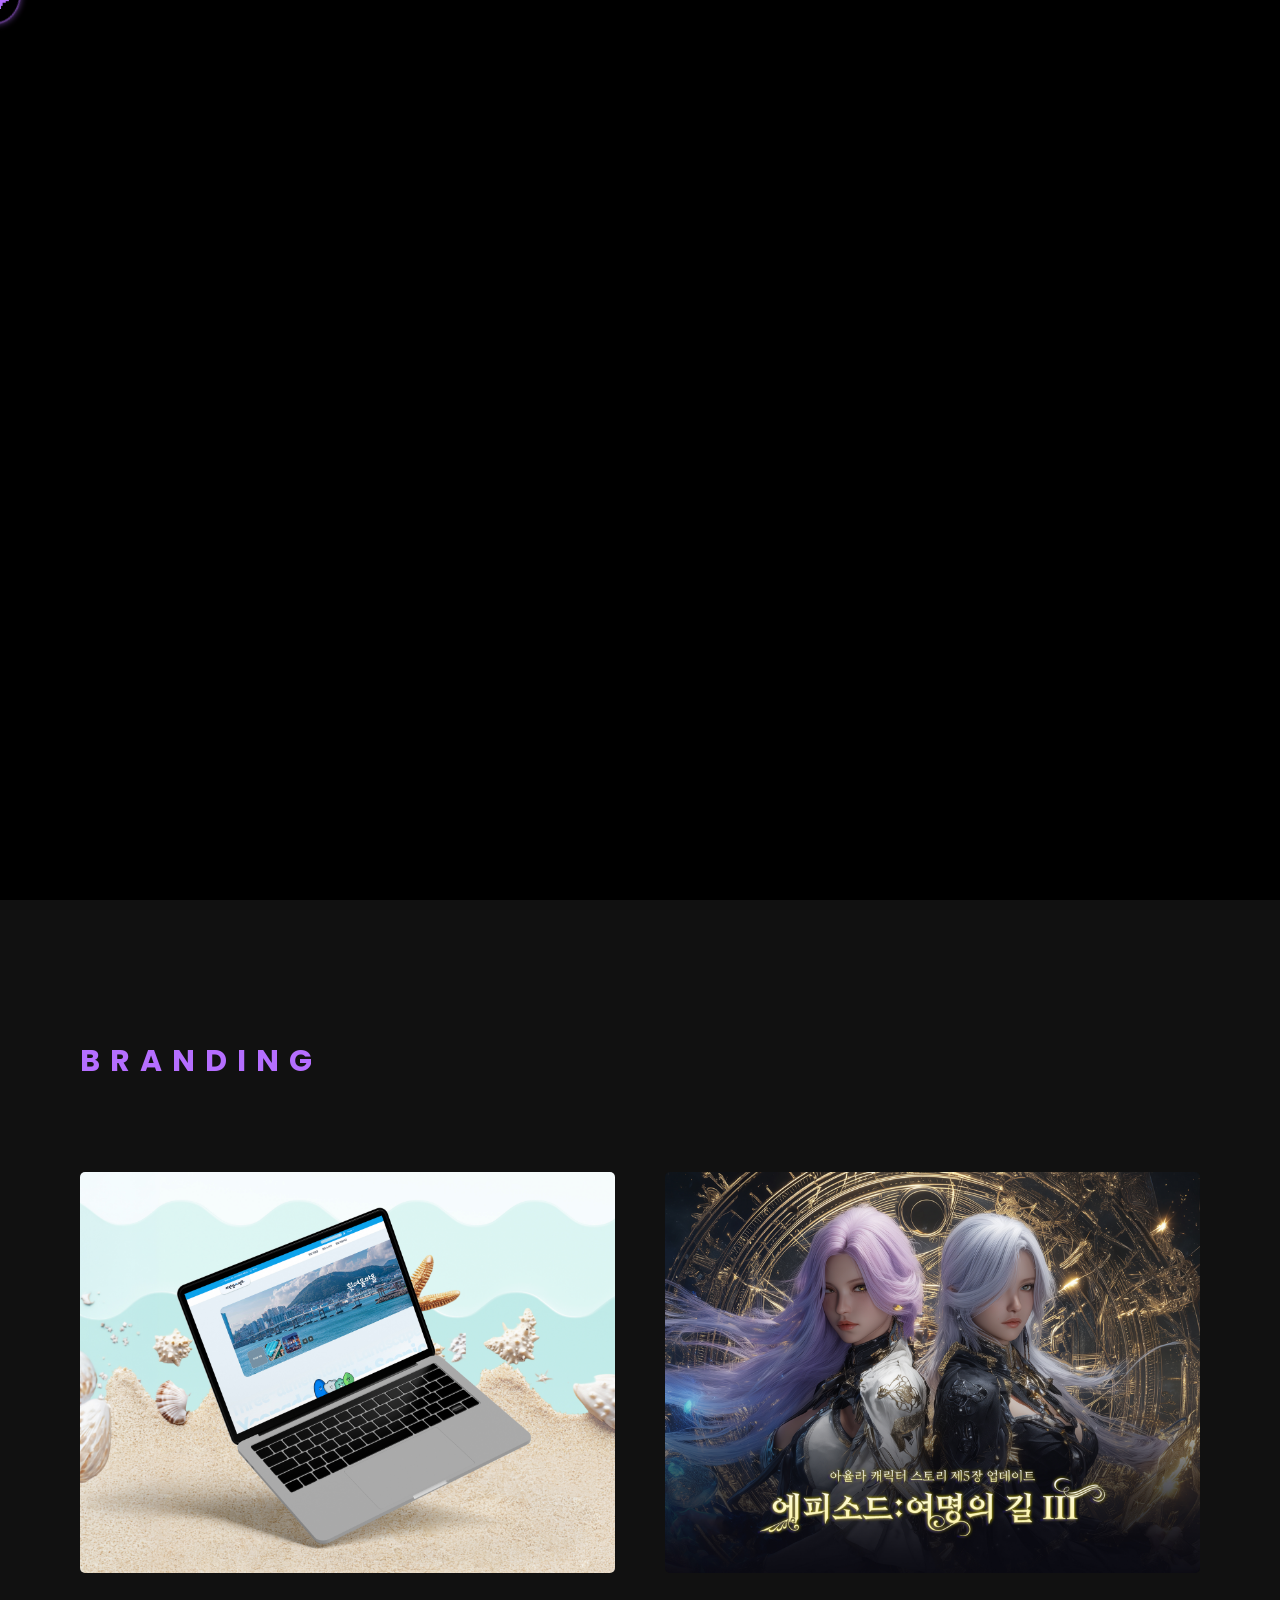
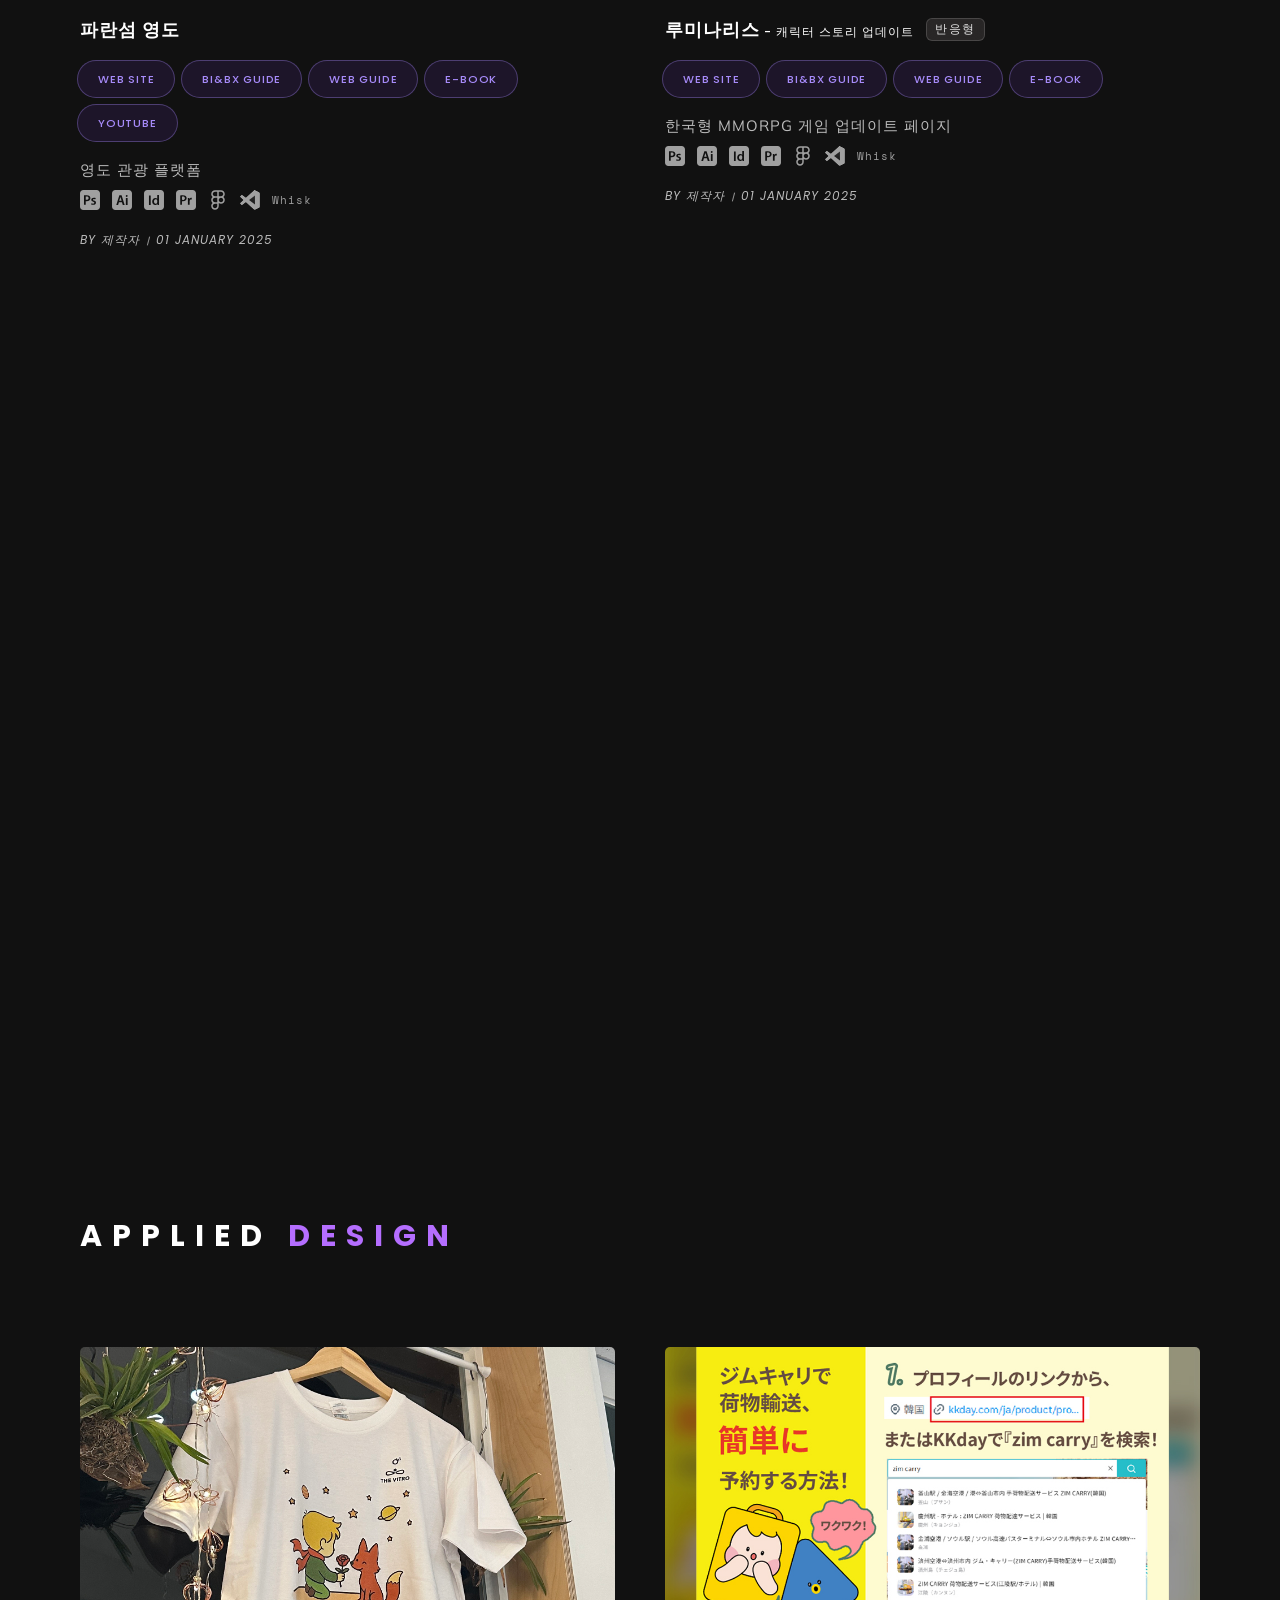
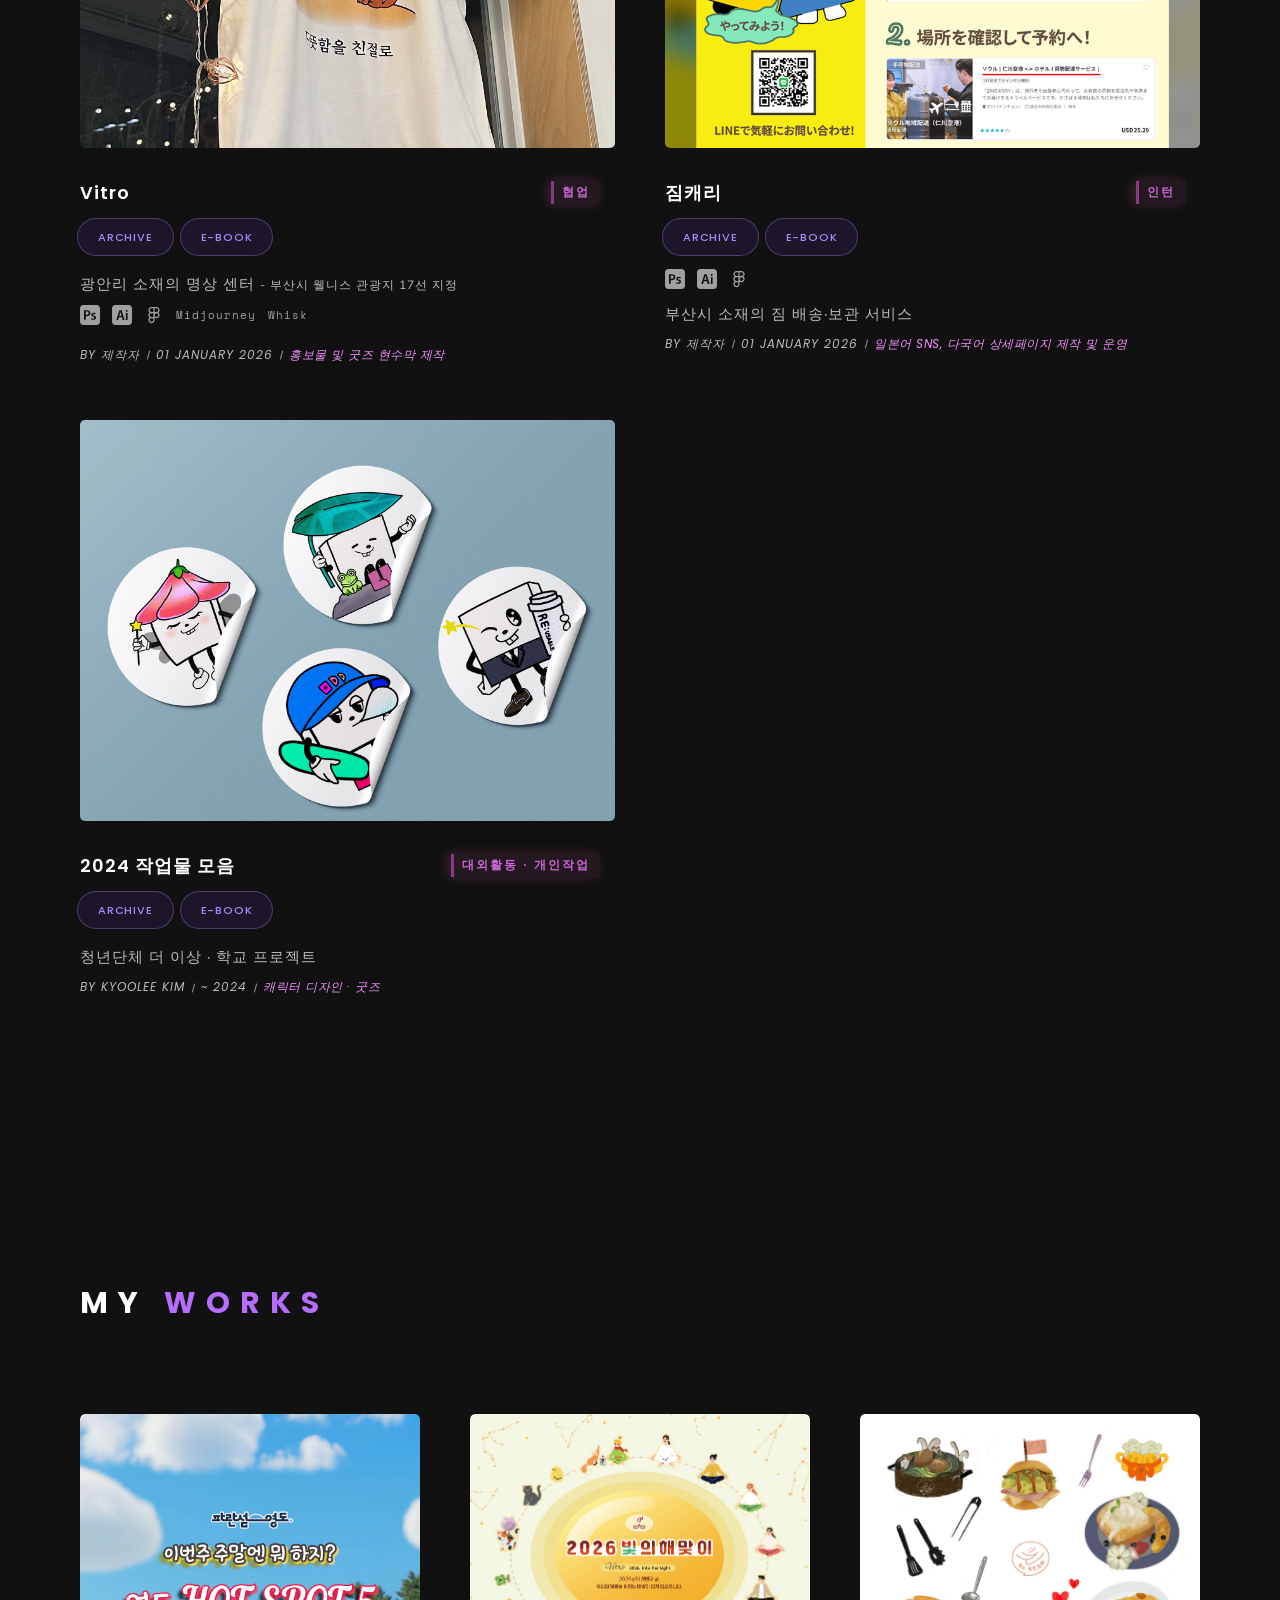
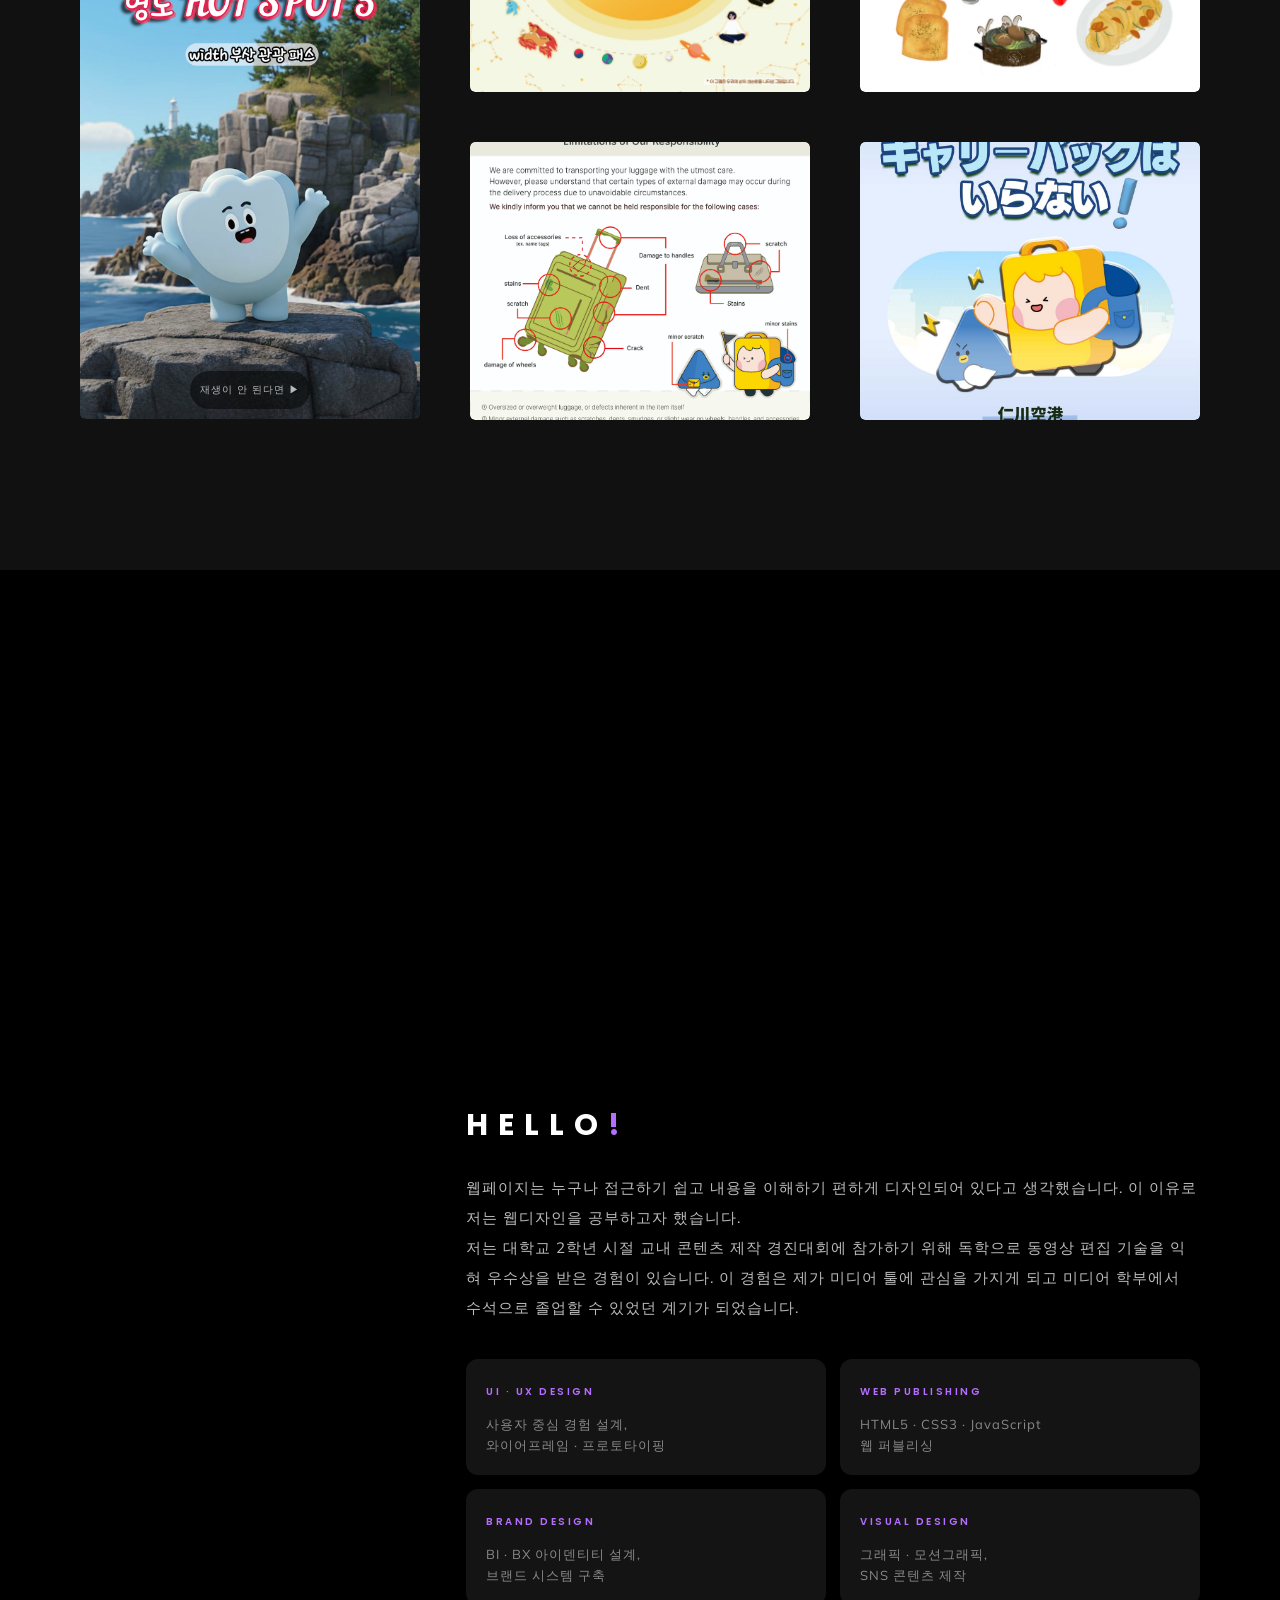
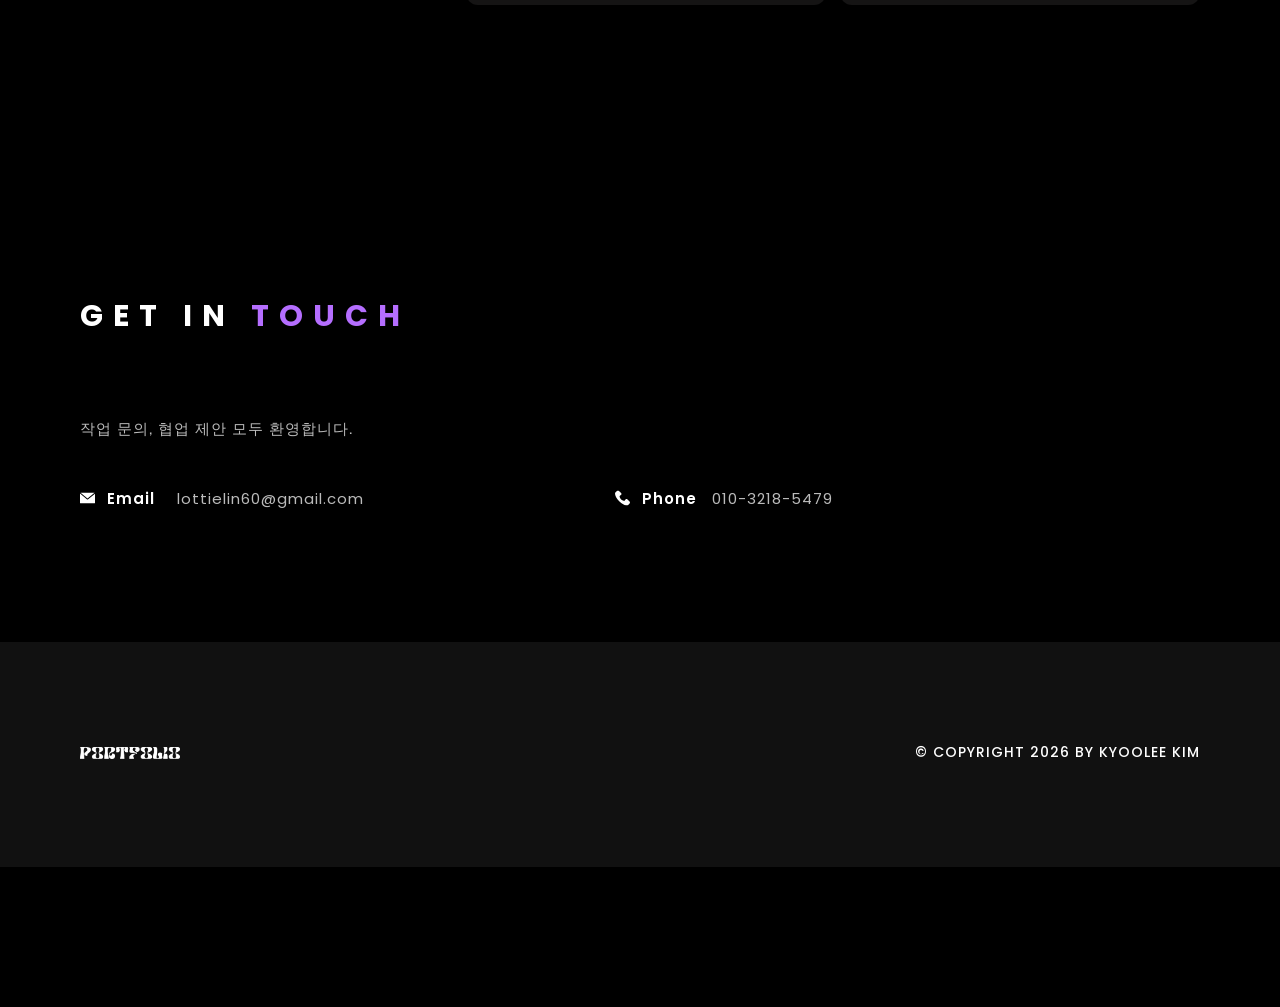
==== commit 776bde7b: "Add files via upload" ====
--- a/index.html
+++ b/index.html
@@ -8,13 +8,13 @@
 <head>
 
 	<meta http-equiv="Content-Type" content="text/html; charset=utf-8" />
-
-	<link rel="icon" type="image/png" href="img/favicon.png" />
-
 	<meta name="description" content="Name of your web site">
 	<meta name="author" content="Marketify">
 
 	<meta name="viewport" content="width=device-width, initial-scale=1, maximum-scale=1">
+
+	<!-- favicon -->
+    <link rel="shortcut icon" href="./img/favicon.ico" type="image/x-icon">
 
 	<title>Portfolio</title>
 
@@ -125,11 +125,11 @@
 				<!-- <div class="image" data-img-url="img/slider/banner.png"> -->
 				<!-- <div class="image" data-img-url="img/slider/banner1.png"> -->
 
-					<video src="./img/slider/banner.mp4" autoplay muted loop playinline></video>
+				<video src="./img/slider/banner.mp4" autoplay muted loop playinline></video>
 
 				<!-- <div class="image" data-img-url="img/slider/banner2.png"> -->
-					<!-- <div class="image" data-img-url="img/slider/banner3.png"> -->
-				
+				<!-- <div class="image" data-img-url="img/slider/banner3.png"> -->
+
 				<div class="overlay"></div>
 			</div>
 
@@ -151,7 +151,7 @@
 					</div>
 				</div>
 			</div>
-			
+
 		</div>
 		<!-- /HERO -->
 
@@ -160,24 +160,23 @@
 			<div class="grax_tm_news">
 				<div class="container">
 					<div class="grax_tm_title_holder">
-						<h3>Branding <span>System</span></h3>
+						<h3><span>Branding</span></h3>
 					</div>
 					<div class="news_list">
 						<ul>
 							<!-- 1 -->
 							<li class="wow fadeInLeft" data-wow-duration="1.5s">
 								<div class="list_inner">
-									<a href="" target="_blank">
+									<a href="https://myul-w.github.io/Paransumm" target="_blank">
 										<div class="image">
 											<img src="img/placeholders/4-3.jpg" alt="" />
-											<div class="main" data-img-url="img/news/brand_03.jpg"></div>
-										</div>
-
-
+											<div class="main" data-img-url="img/news/brand_01.jpg"></div>
+										</div>
 
 										<div class="details">
 
-											<h3 class="title"><a href="javascript:return false;">브랜드 BI/BX Guide </a>
+											<h3 class="title"><a href="javascript:return false;">파란섬 영도
+												</a>
 											</h3>
 
 											<!-- tag_buttons -->
@@ -192,7 +191,7 @@
 											</div>
 											<!-- tag_buttons:end -->
 
-											<p>브랜드 설명글</p>
+											<p>영도 관광 플랫폼</p>
 
 											<!-- tool_icons -->
 											<div class="tool_icons">
@@ -225,11 +224,11 @@
 									<a href="" target="_blank">
 										<div class="image">
 											<img src="img/placeholders/4-3.jpg" alt="" />
-											<div class="main" data-img-url="img/news/brand_03.jpg"></div>
+											<div class="main" data-img-url="img/news/brand_02.jpg"></div>
 										</div>
 
 										<div class="details">
-											<h3 class="title"><a href="javascript:return false;">브랜드 Web Guide </a>
+											<h3 class="title"><a href="javascript:return false;">루미나리스 </a><span> - 캐릭터 스토리 업데이트</span>
 												<span class="badge_responsive">반응형</span>
 											</h3>
 
@@ -242,7 +241,7 @@
 											</div>
 											<!-- tag_buttons:end -->
 
-											<p>브랜드 설명글</p>
+											<p>한국형 MMORPG 게임 업데이트 페이지</p>
 											<!-- tool_icons -->
 											<div class="tool_icons">
 												<img src="./img/tool/photoshop.svg" alt="black_icons">
@@ -265,7 +264,7 @@
 							<!-- 3 -->
 							<li class="wow fadeInLeft" data-wow-duration="1.5s" data-wow-delay=".4s">
 								<div class="list_inner">
-									<a href="" target="_blank">
+									<a href="https://myul-w.github.io/dawonhak/" target="_blank">
 										<div class="image">
 											<img src="img/placeholders/4-3.jpg" alt="" />
 											<div class="main" data-img-url="img/news/brand_03.jpg"></div>
@@ -311,7 +310,7 @@
 							<!-- 4 -->
 							<li class="wow fadeInLeft" data-wow-duration="1.5s" data-wow-delay=".4s">
 								<div class="list_inner">
-									<a href="" target="_blank">
+									<a href="https://myul-w.github.io/busan_df/" target="_blank">
 										<div class="image">
 											<img src="img/placeholders/4-3.jpg" alt="" />
 											<div class="main" data-img-url="img/news/brand_04.jpg"></div>
@@ -378,7 +377,7 @@
 									<a href="" target="_blank">
 										<div class="image">
 											<img src="img/placeholders/4-3.jpg" alt="" />
-											<div class="main" data-img-url="img/news/1.jpg"></div>
+											<div class="main" data-img-url="img/news/shirts.jpg"></div>
 										</div>
 
 										<div class="details">
@@ -390,10 +389,10 @@
 
 											<!-- tag_buttons -->
 											<div class="tag_buttons">
-												<a href="#" class="tag_btn" target="_blank">Web Site</a>
-												<a href="#" class="tag_btn" target="_blank">BI&BX Guide</a>
-												<a href="#" class="tag_btn" target="_blank">Web Guide</a>
-												<a href="#" class="tag_btn" target="_blank">E-Book</a>
+												<a href="./guide/2024_mini/guide.html" class="tag_btn"
+													target="_blank">Archive</a>
+												<a href="./e-book/2024_mini/samples/basic/index.html" class="tag_btn"
+													target="_blank">E-Book</a>
 											</div>
 											<!-- tag_buttons:end -->
 
@@ -408,11 +407,11 @@
 												<!-- <img src="./img/tool/midjourney.svg" alt="black_icons"> -->
 												<p class="tool_text">Midjourney</p>
 												<p class="tool_text">Whisk</p>
-
 											</div>
 											<!-- tool_icons:end -->
 											<p class="date">By <a href="javascript:return false;">제작자</a> <span>01
-													January 2025</span></p>
+													January 2026</span>
+												<span class="work_type">홍보물 및 굿즈 현수막 제작</span></p>
 										</div>
 									</a>
 
@@ -425,7 +424,7 @@
 									<a href="" target="_blank">
 										<div class="image">
 											<img src="img/placeholders/4-3.jpg" alt="" />
-											<div class="main" data-img-url="img/news/2.jpg"></div>
+											<div class="main" data-img-url="img/news/sns2.jpg"></div>
 										</div>
 										<div class="details">
 											<h3 class="title title2"><a href="javascript:return false;">짐캐리
@@ -436,26 +435,26 @@
 
 											<!-- tag_buttons -->
 											<div class="tag_buttons">
-												<a href="#" class="tag_btn" target="_blank">Web Site</a>
-												<a href="#" class="tag_btn" target="_blank">BI&BX Guide</a>
-												<a href="#" class="tag_btn" target="_blank">Web Guide</a>
-												<a href="#" class="tag_btn" target="_blank">E-Book</a>
+												<a href="./guide/2024_mini/guide.html" class="tag_btn"
+													target="_blank">Archive</a>
+												<a href="./e-book/2024_mini/samples/basic/index.html" class="tag_btn"
+													target="_blank">E-Book</a>
 											</div>
 											<!-- tag_buttons:end -->
+
+											<!-- tool_icons -->
+											<div class="tool_icons">
+												<img src="./img/tool/photoshop.svg" alt="black_icons">
+												<img src="./img/tool/illustrator.svg" alt="black_icons">
+												<img src="./img/tool/figma.svg" alt="black_icons">
+											</div>
 
 											<p>부산시 소재의 짐 배송·보관 서비스</p>
 											<p class="date">By <a href="javascript:return false;">제작자</a> <span>01
-													January 2025</span></p>
+													January 2026</span>
+												<span class="work_type">일본어 sns, 다국어 상세페이지 제작 및 운영</span></p>
 										</div>
 									</a>
-
-									<!-- tool_icons -->
-									<div class="tool_icons">
-										<img src="./img/tool/photoshop.svg" alt="black_icons">
-										<img src="./img/tool/illustrator.svg" alt="black_icons">
-										<img src="./img/tool/indesign.svg" alt="black_icons">
-									</div>
-									<!-- tool_icons:end -->
 
 								</div>
 							</li>
@@ -463,7 +462,7 @@
 							<!-- 3 -->
 							<li class="wow fadeInLeft" data-wow-duration="1.5s" data-wow-delay=".4s">
 								<div class="list_inner">
-									<a href="" target="_blank">
+									<a href="./guide/2024_mini/guide.html" target="_blank">
 										<div class="image">
 											<img src="img/placeholders/4-3.jpg" alt="">
 											<div class="main" data-img-url="img/news/goods01.jpg"></div>
@@ -548,14 +547,14 @@
 								<div class="list_inner">
 									<div class="image">
 										<img src="img/placeholders/1-1.jpg" alt="" />
-										<div class="main" data-img-url="img/portfolio/2.jpg"></div>
+										<div class="main" data-img-url="img/portfolio/banner.jpg"></div>
 									</div>
 									<div class="overlay"></div>
 									<div class="details">
-										<span>상세페이지</span>
-										<h3>Good Present</h3>
-									</div>
-									<a class="grax_tm_full_link zoom" href="img/portfolio/2.jpg"></a>
+										<span>현수막</span>
+										<h3>Vertical Banner</h3>
+									</div>
+									<a class="grax_tm_full_link zoom" href="img/portfolio/banner.jpg"></a>
 								</div>
 							</li>
 
@@ -564,14 +563,14 @@
 								<div class="list_inner">
 									<div class="image">
 										<img src="img/placeholders/1-1.jpg" alt="" />
-										<div class="main" data-img-url="img/portfolio/3.jpg"></div>
+										<div class="main" data-img-url="img/portfolio/sticker.jpg"></div>
 									</div>
 									<div class="overlay"></div>
 									<div class="details">
-										<span>Design</span>
-										<h3>Ice Cream</h3>
-									</div>
-									<a class="grax_tm_full_link zoom" href="img/portfolio/3.jpg"></a>
+										<span>스티커</span>
+										<h3>Goods</h3>
+									</div>
+									<a class="grax_tm_full_link zoom" href="img/portfolio/sticker.jpg"></a>
 								</div>
 							</li>
 
@@ -580,15 +579,14 @@
 								<div class="list_inner">
 									<div class="image">
 										<img src="img/placeholders/1-1.jpg" alt="" />
-										<div class="main" data-img-url="img/portfolio/4.jpg"></div>
+										<div class="main" data-img-url="img/portfolio/policy.jpg"></div>
 									</div>
 									<div class="overlay"></div>
 									<div class="details">
-										<span>Video</span>
-										<h3>Black Coffee</h3>
-									</div>
-									<a class="grax_tm_full_link popup-youtube"
-										href="https://www.youtube.com/watch?v=ICr_bOuM9Zo"></a>
+										<span>유의사항 상세페이지 - 영문</span>
+										<h3>Service Policy Page</h3>
+									</div>
+									<a class="grax_tm_full_link zoom" href="img/portfolio/policy.jpg"></a>
 								</div>
 							</li>
 
@@ -597,14 +595,14 @@
 								<div class="list_inner">
 									<div class="image">
 										<img src="img/placeholders/1-1.jpg" alt="" />
-										<div class="main" data-img-url="img/portfolio/5.jpg"></div>
+										<div class="main" data-img-url="img/portfolio/instagram1.jpg"></div>
 									</div>
 									<div class="overlay"></div>
 									<div class="details">
-										<span>Branding</span>
-										<h3>Blue Lemon</h3>
-									</div>
-									<a class="grax_tm_full_link zoom" href="img/portfolio/5.jpg"></a>
+										<span>인스타그램 카드뉴스 - 일문</span>
+										<h3>Instagram Carousel Design</h3>
+									</div>
+									<a class="grax_tm_full_link zoom" href="img/portfolio/instagram2.jpg"></a>
 								</div>
 							</li>
 
@@ -811,7 +809,7 @@
 
 									<li>
 										<div class="list_inner">
-											<img class="svg" src="img/svg/social/dribbble.svg" alt="" />
+											<img class="svg" src="img/svg/phone.svg" alt="" />
 											<p><span class="first">Phone</span><span class="second"><a
 														href="tel:01032185479">010-3218-5479</a></span></p>
 										</div>
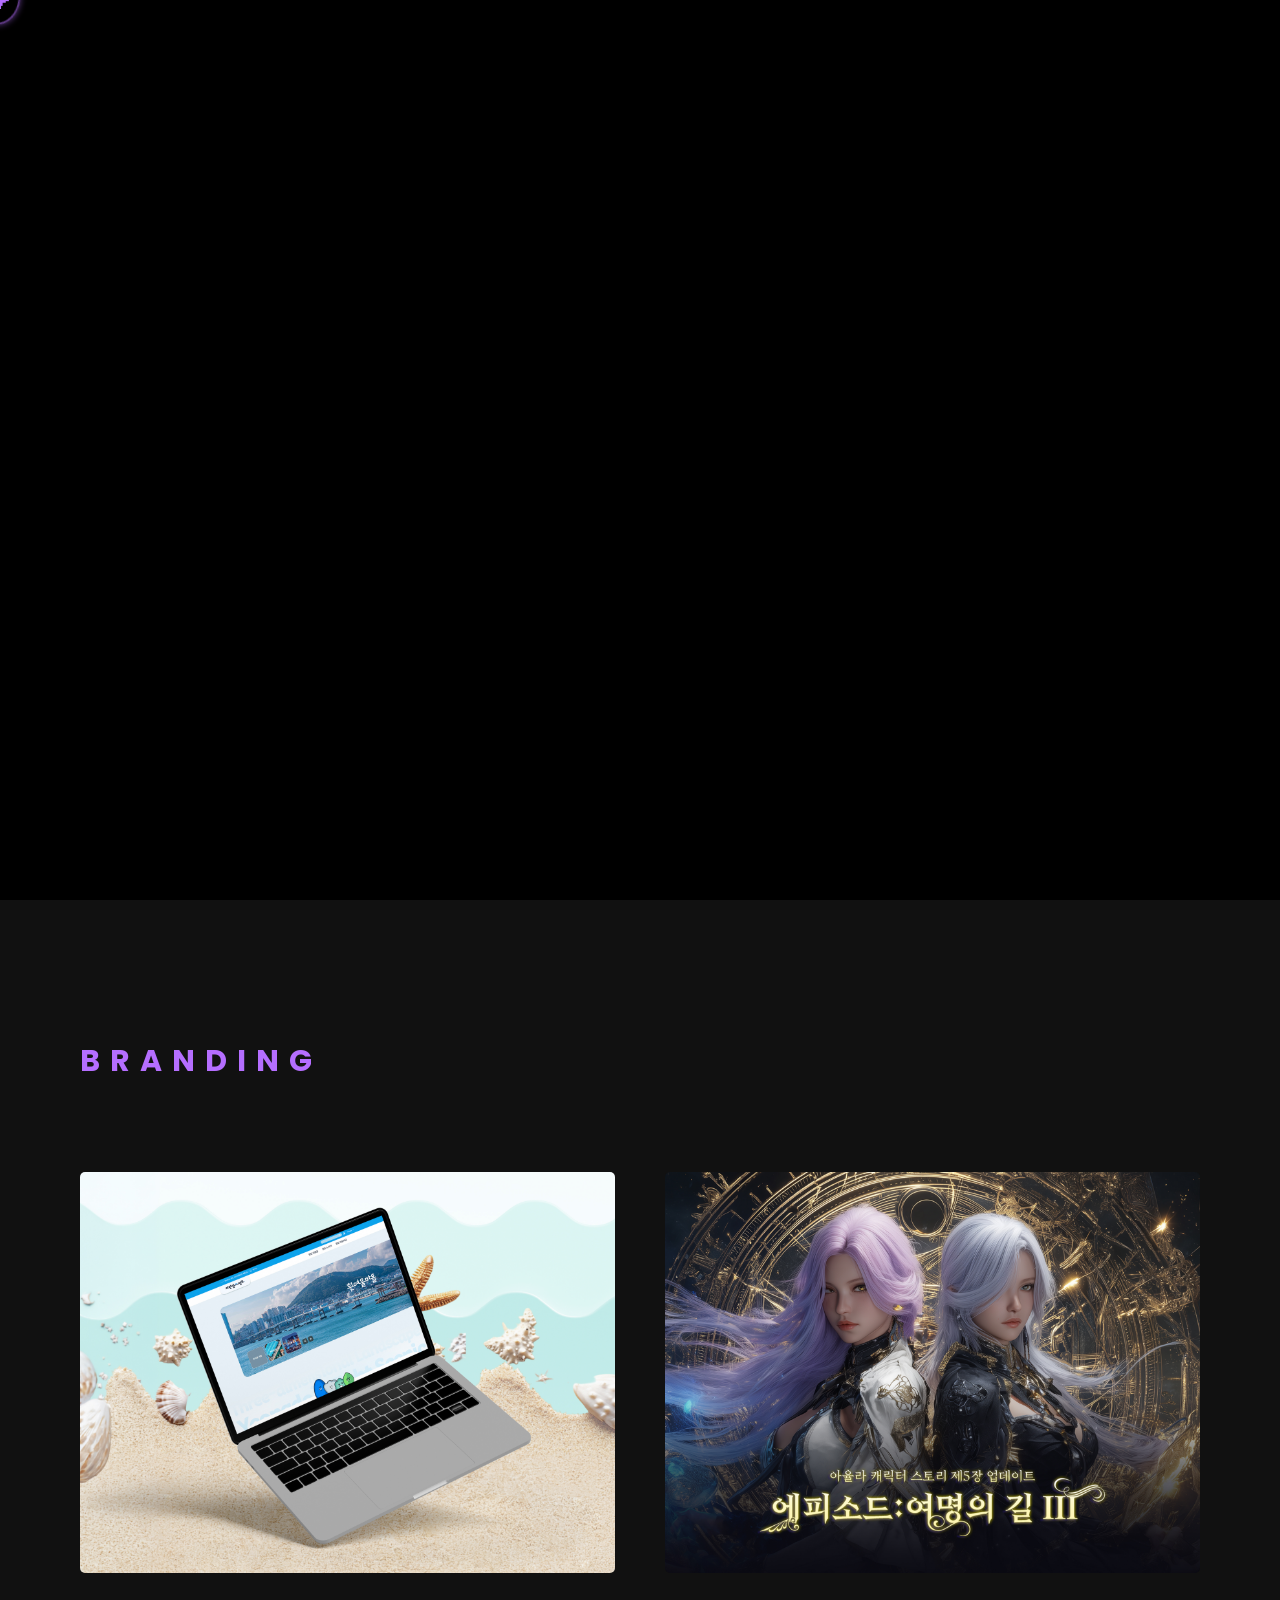
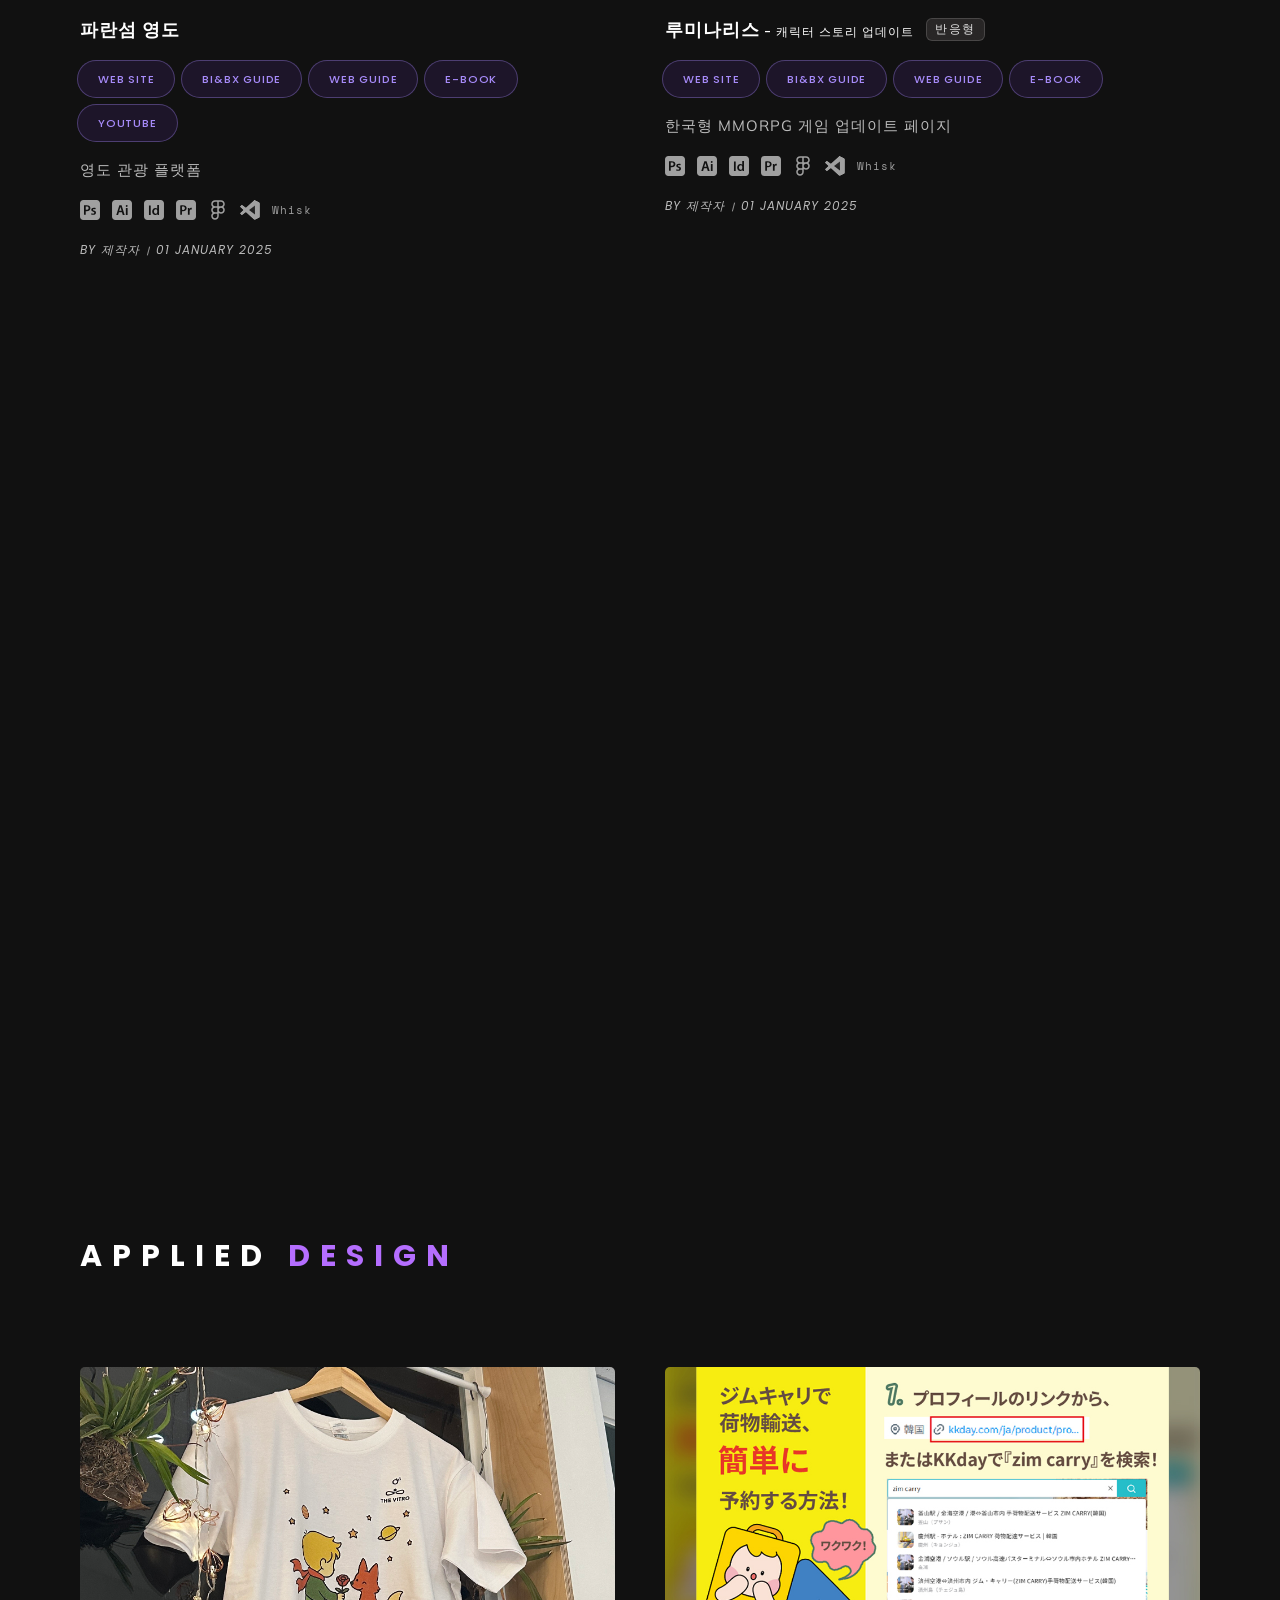
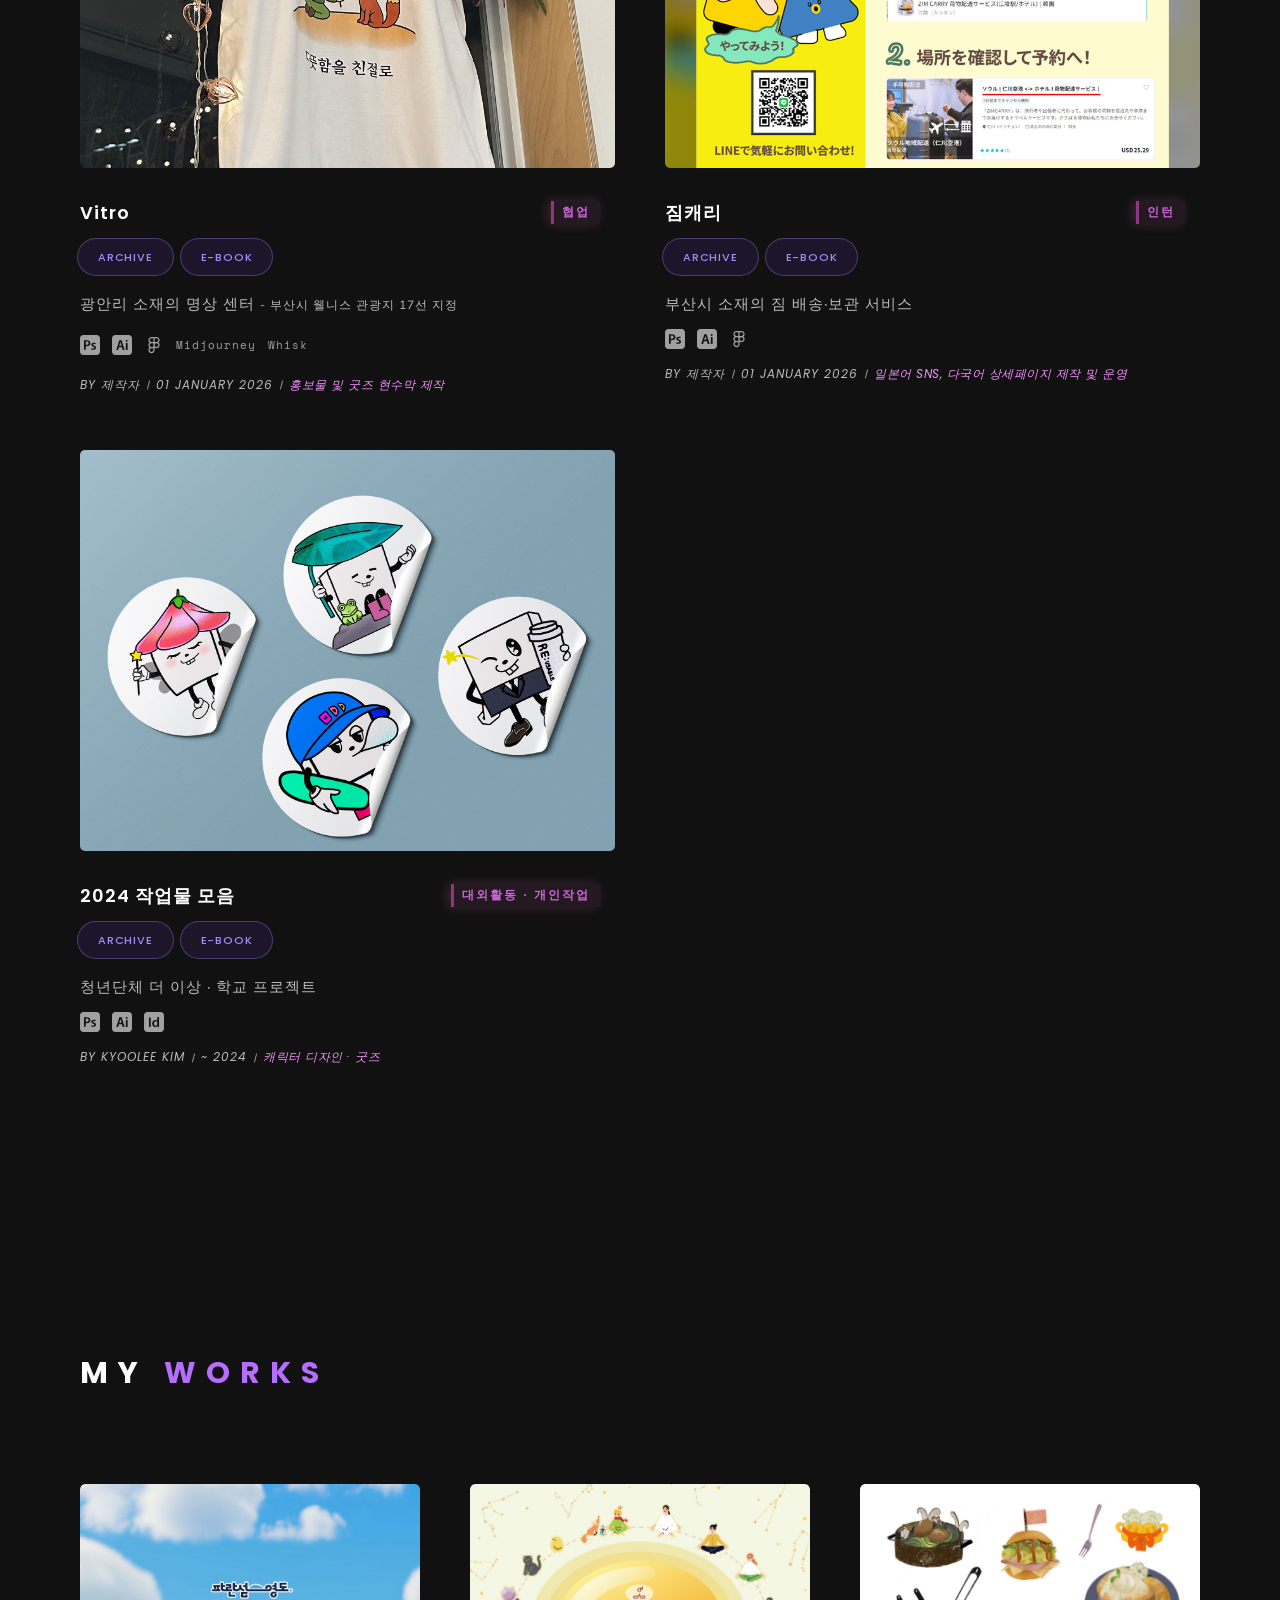
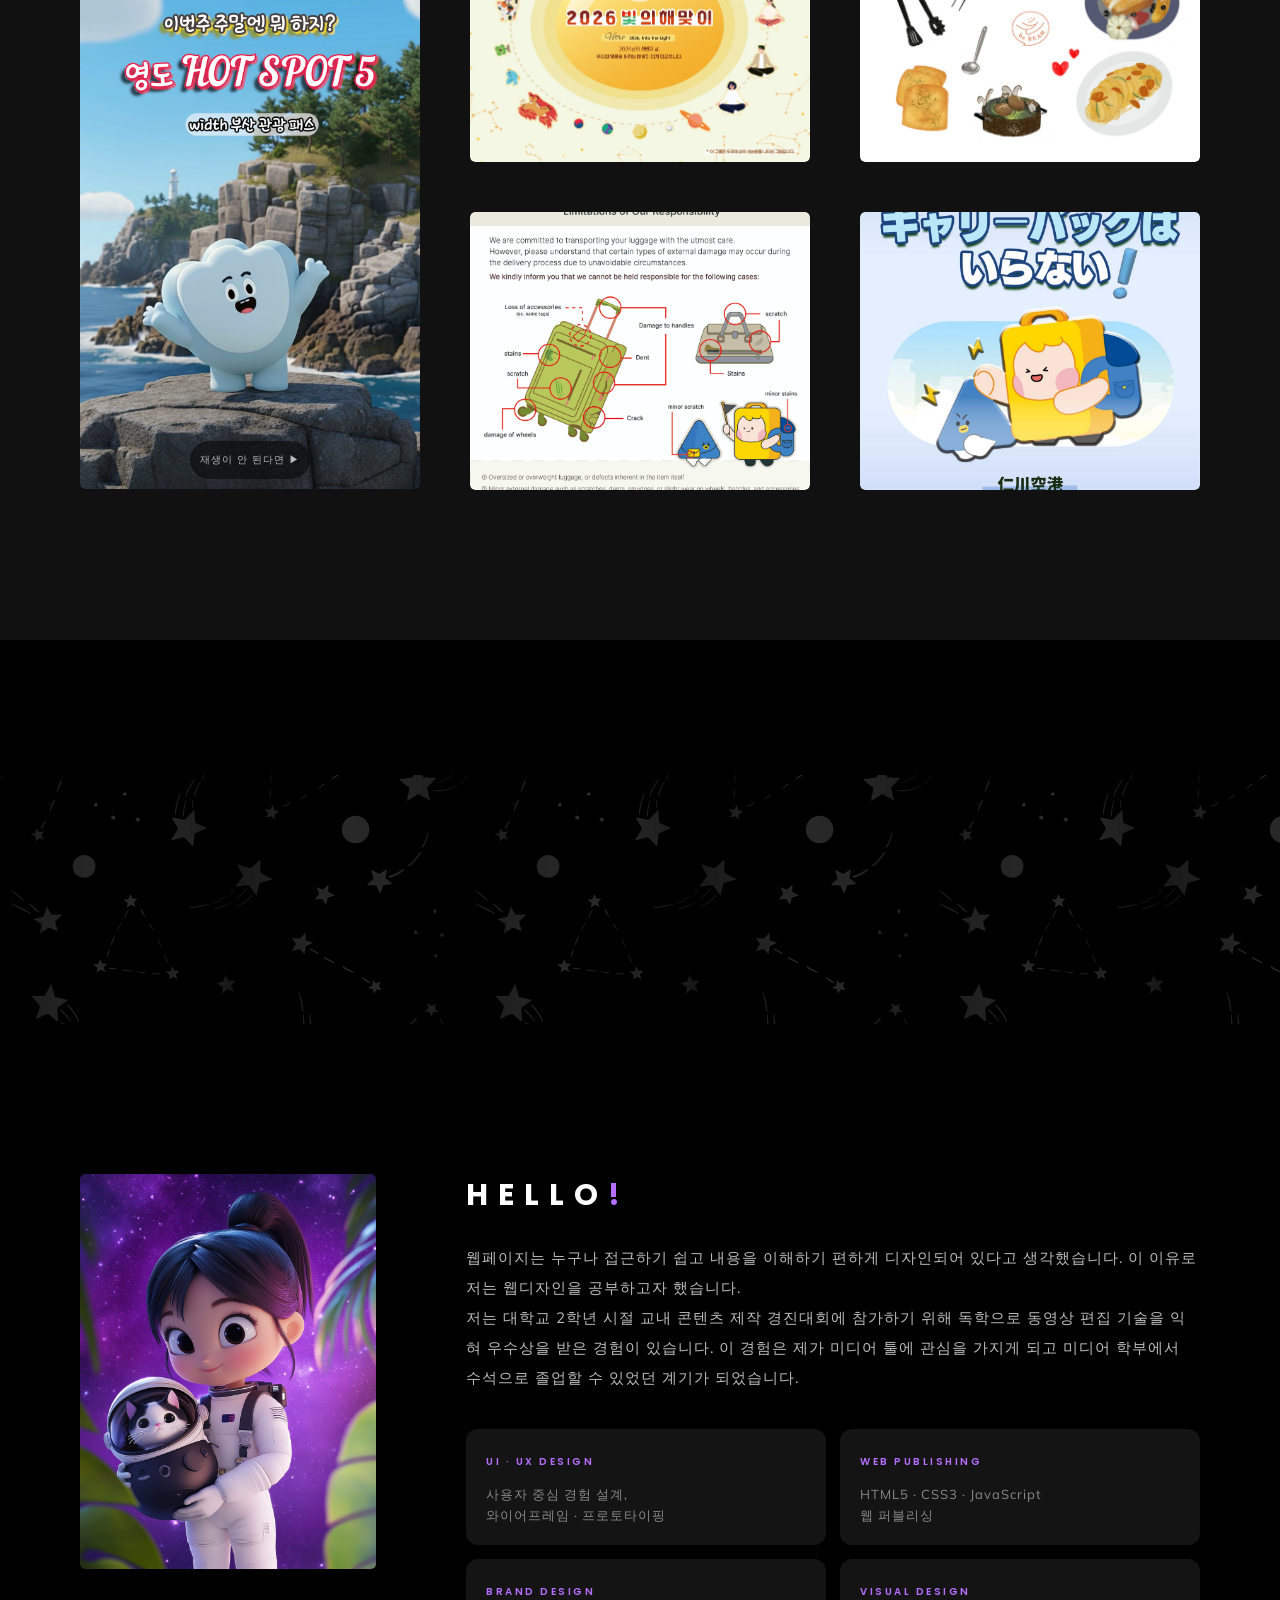
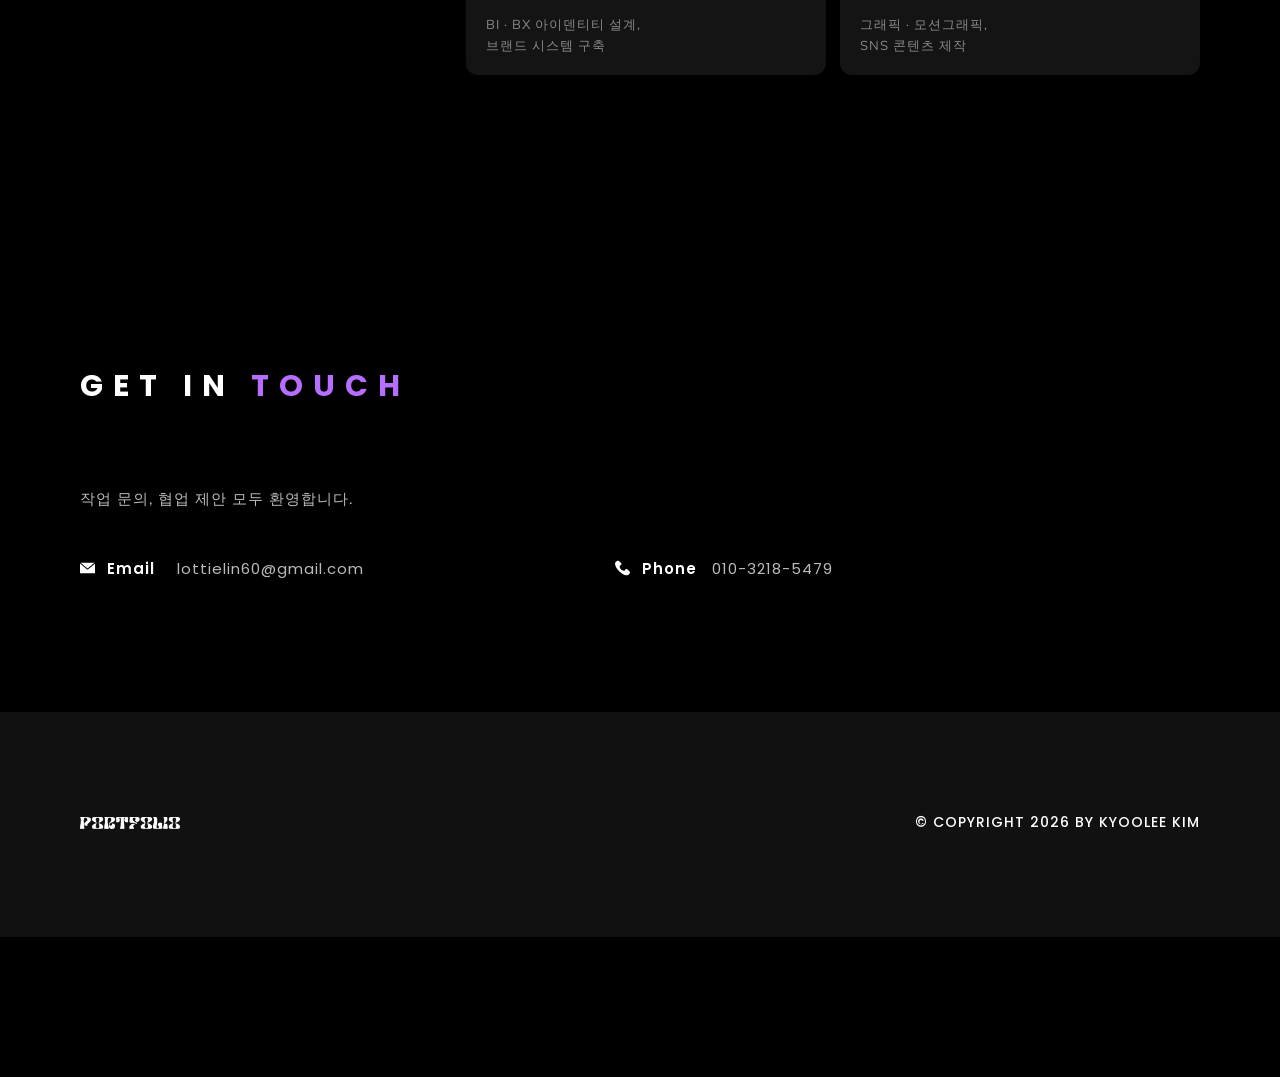
==== commit b79b33d7: "Add files via upload" ====
--- a/index.html
+++ b/index.html
@@ -14,7 +14,7 @@
 	<meta name="viewport" content="width=device-width, initial-scale=1, maximum-scale=1">
 
 	<!-- favicon -->
-    <link rel="shortcut icon" href="./img/favicon.ico" type="image/x-icon">
+	<link rel="shortcut icon" href="./img/favicon.ico" type="image/x-icon">
 
 	<title>Portfolio</title>
 
@@ -228,7 +228,8 @@
 										</div>
 
 										<div class="details">
-											<h3 class="title"><a href="javascript:return false;">루미나리스 </a><span> - 캐릭터 스토리 업데이트</span>
+											<h3 class="title"><a href="javascript:return false;">루미나리스 </a><span> - 캐릭터
+													스토리 업데이트</span>
 												<span class="badge_responsive">반응형</span>
 											</h3>
 
@@ -411,7 +412,8 @@
 											<!-- tool_icons:end -->
 											<p class="date">By <a href="javascript:return false;">제작자</a> <span>01
 													January 2026</span>
-												<span class="work_type">홍보물 및 굿즈 현수막 제작</span></p>
+												<span class="work_type">홍보물 및 굿즈 현수막 제작</span>
+											</p>
 										</div>
 									</a>
 
@@ -442,17 +444,17 @@
 											</div>
 											<!-- tag_buttons:end -->
 
+											<p>부산시 소재의 짐 배송·보관 서비스</p>
 											<!-- tool_icons -->
 											<div class="tool_icons">
 												<img src="./img/tool/photoshop.svg" alt="black_icons">
 												<img src="./img/tool/illustrator.svg" alt="black_icons">
 												<img src="./img/tool/figma.svg" alt="black_icons">
 											</div>
-
-											<p>부산시 소재의 짐 배송·보관 서비스</p>
 											<p class="date">By <a href="javascript:return false;">제작자</a> <span>01
 													January 2026</span>
-												<span class="work_type">일본어 sns, 다국어 상세페이지 제작 및 운영</span></p>
+												<span class="work_type">일본어 sns, 다국어 상세페이지 제작 및 운영</span>
+											</p>
 										</div>
 									</a>
 
@@ -483,20 +485,19 @@
 											<!-- tag_buttons:end -->
 
 											<p>청년단체 더 이상 · 학교 프로젝트</p>
+											<!-- tool_icons -->
+											<div class="tool_icons">
+												<img src="./img/tool/photoshop.svg" alt="black_icons">
+												<img src="./img/tool/illustrator.svg" alt="black_icons">
+												<img src="./img/tool/indesign.svg" alt="black_icons">
+											</div>
+											<!-- tool_icons:end -->
 											<p class="date date2">By <a href="javascript:return false;">Kyoolee Kim</a>
 												<span>~ 2024</span>
 												<span class="work_type">캐릭터 디자인 · 굿즈</span>
 											</p>
 										</div>
 									</a>
-
-									<!-- tool_icons -->
-									<div class="tool_icons">
-										<img src="./img/tool/photoshop.svg" alt="black_icons">
-										<img src="./img/tool/illustrator.svg" alt="black_icons">
-										<img src="./img/tool/indesign.svg" alt="black_icons">
-									</div>
-									<!-- tool_icons:end -->
 
 								</div>
 							</li>
--- a/css/style.css
+++ b/css/style.css
@@ -1063,7 +1063,7 @@
 	bottom: 0px;
 	left: 0px;
 	right: 0px;  
-    background-image: url(..//img/patterns/inspiration-geometry.png);
+    background-image: url(../img/patterns/space.png);
     background-repeat: repeat;
     opacity: 1; /**  If you choose lighter pattern image as background please Decrease opacity  **/
     z-index: 2;
@@ -1374,7 +1374,7 @@
     display: flex;
     align-items: center;
     gap: 12px;
-	padding-bottom: 10px;
+	padding: 10px 0;
     flex-wrap: wrap;
 }
 
@@ -2365,7 +2365,7 @@
 	bottom: 0px;
 	left: 0px;
 	right: 0px;  
-    background-image: url(..//img/patterns/light-honeycomb.png);
+    background-image: url(..//img/patterns/space.png);
     background-repeat: repeat;
     opacity: .4; 
     z-index: 2;
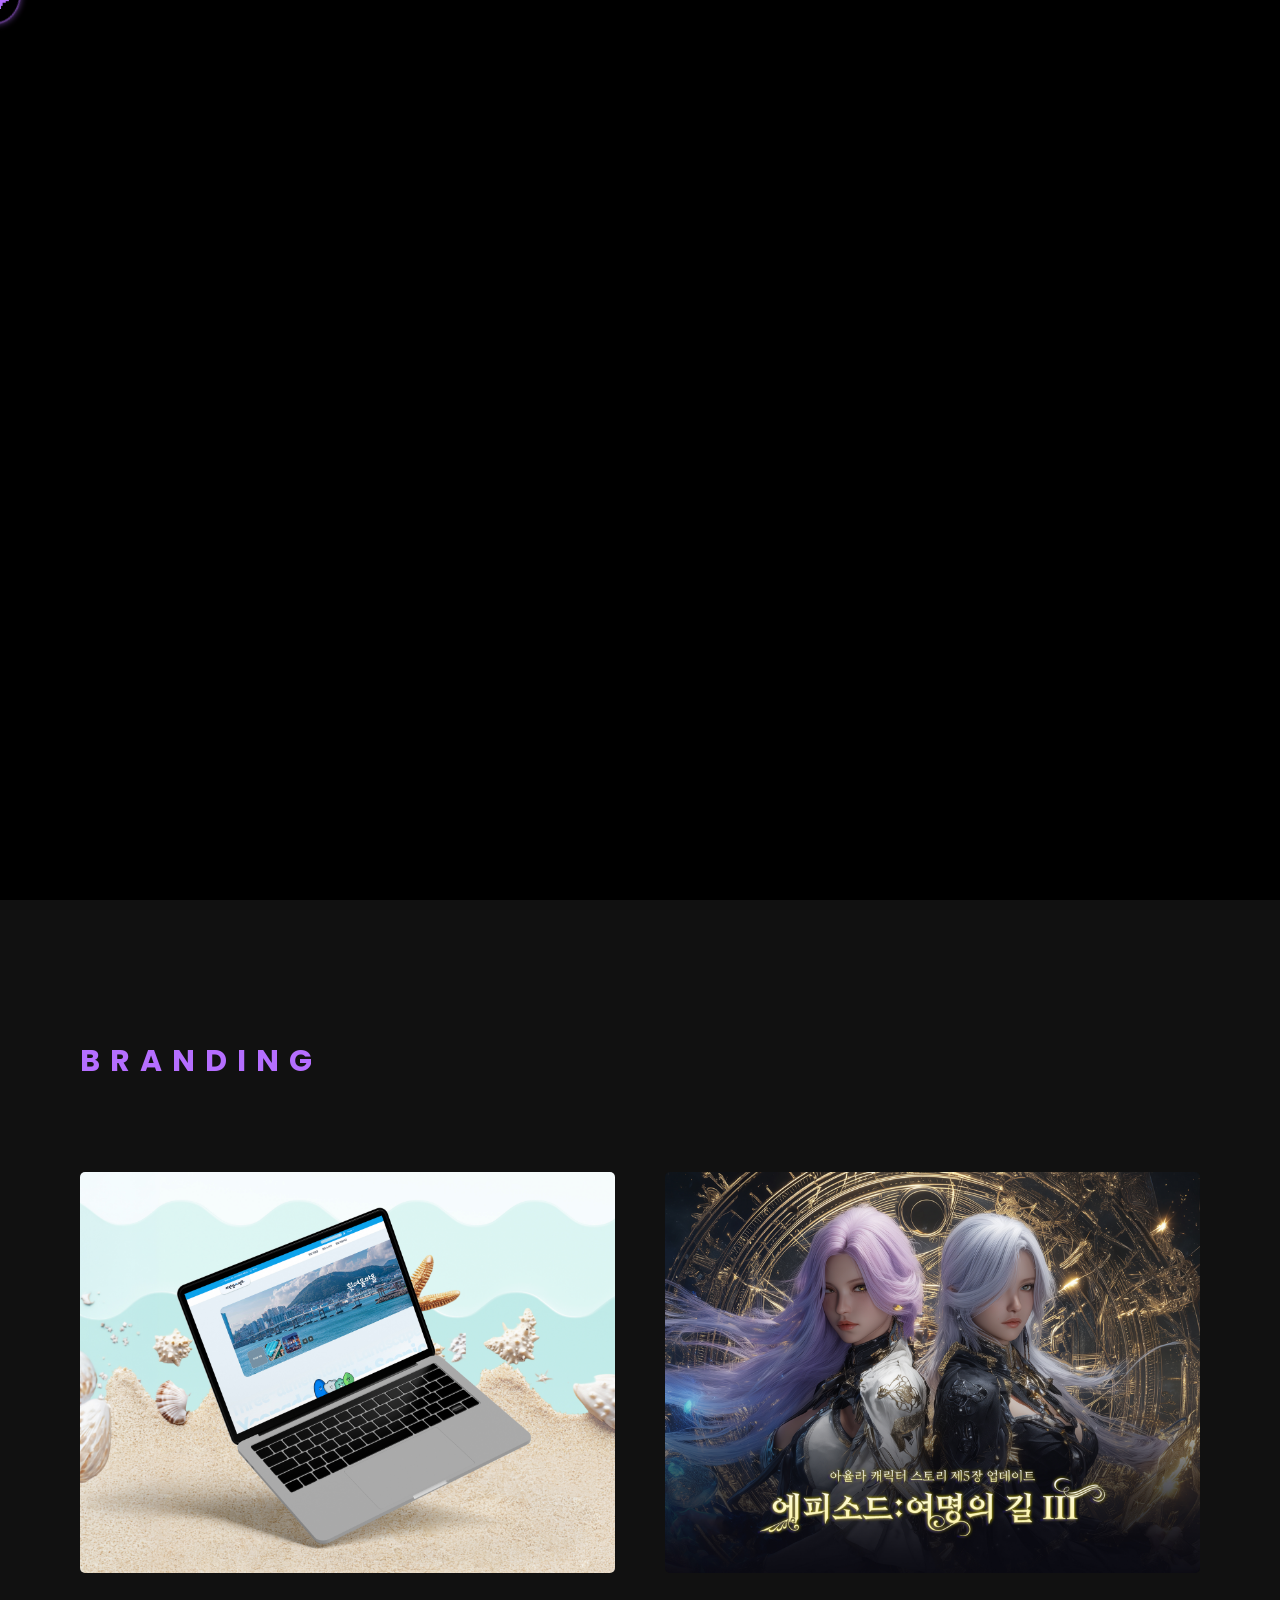
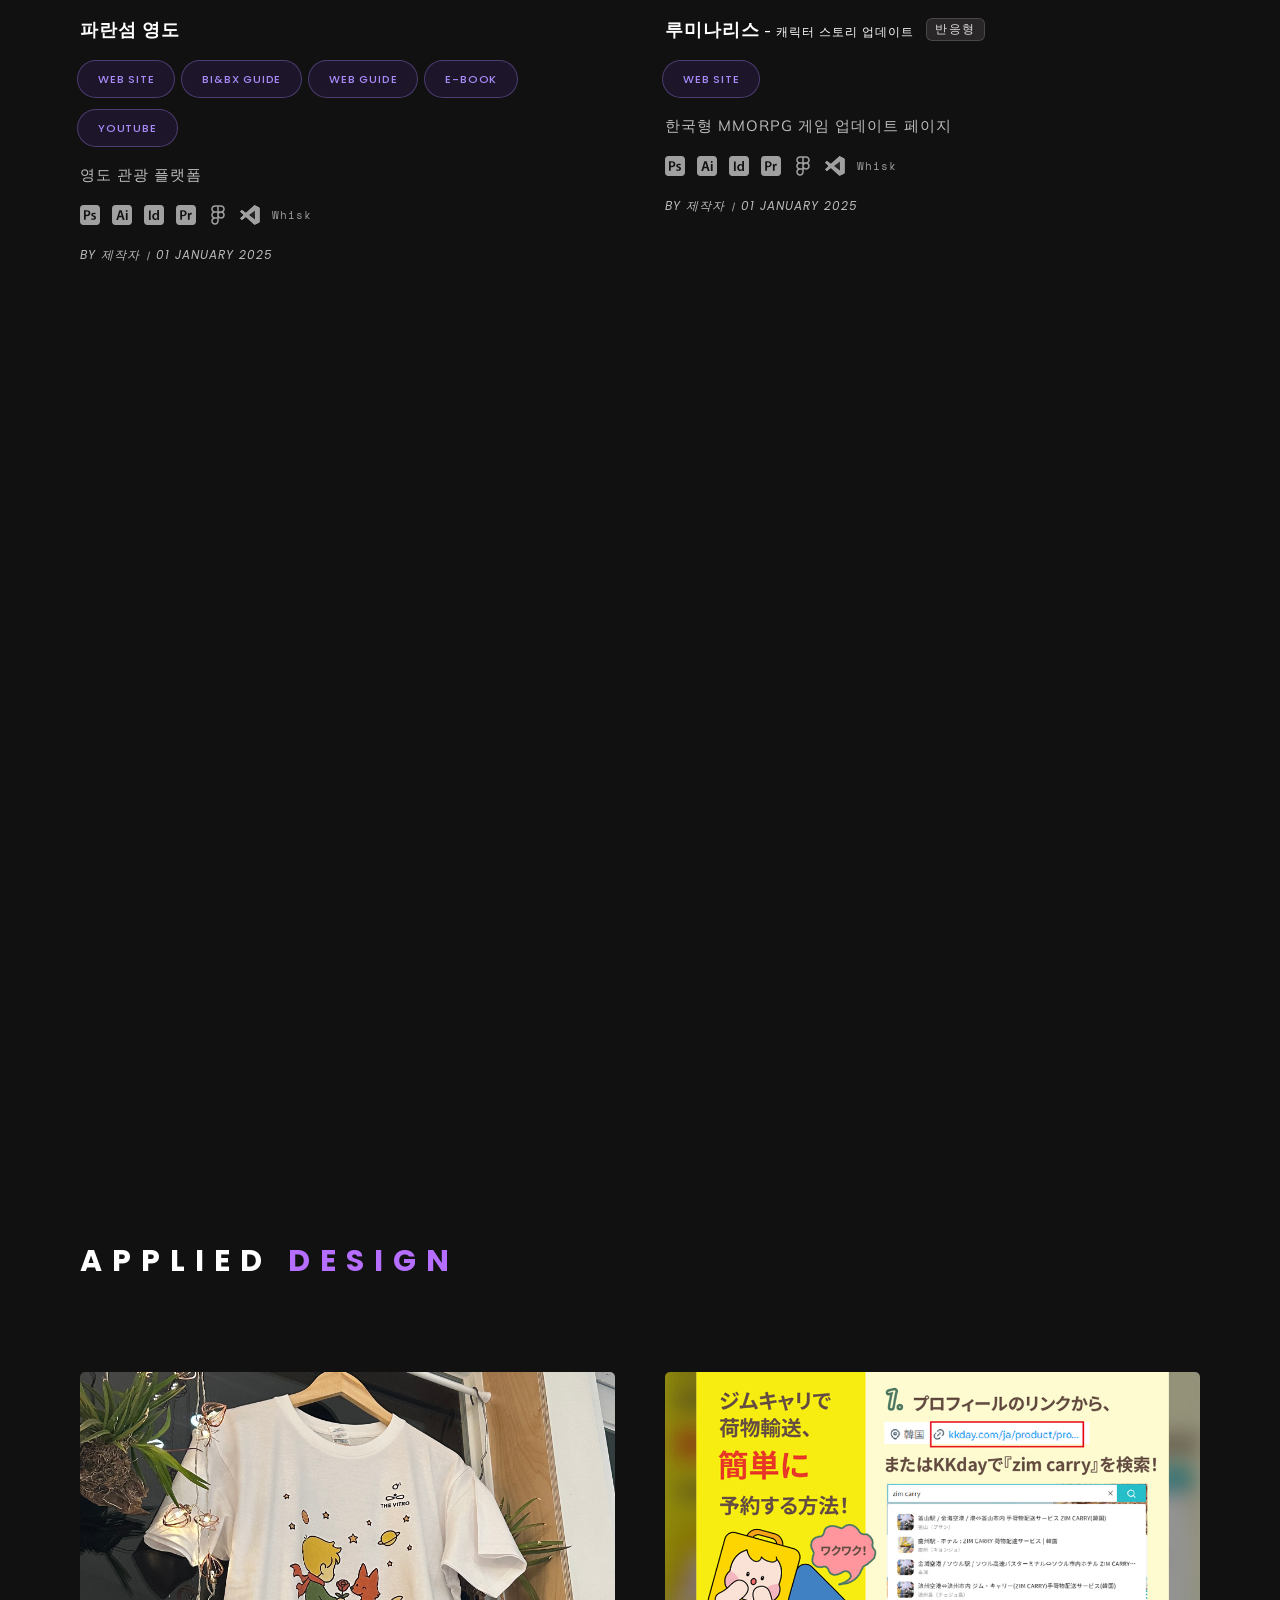
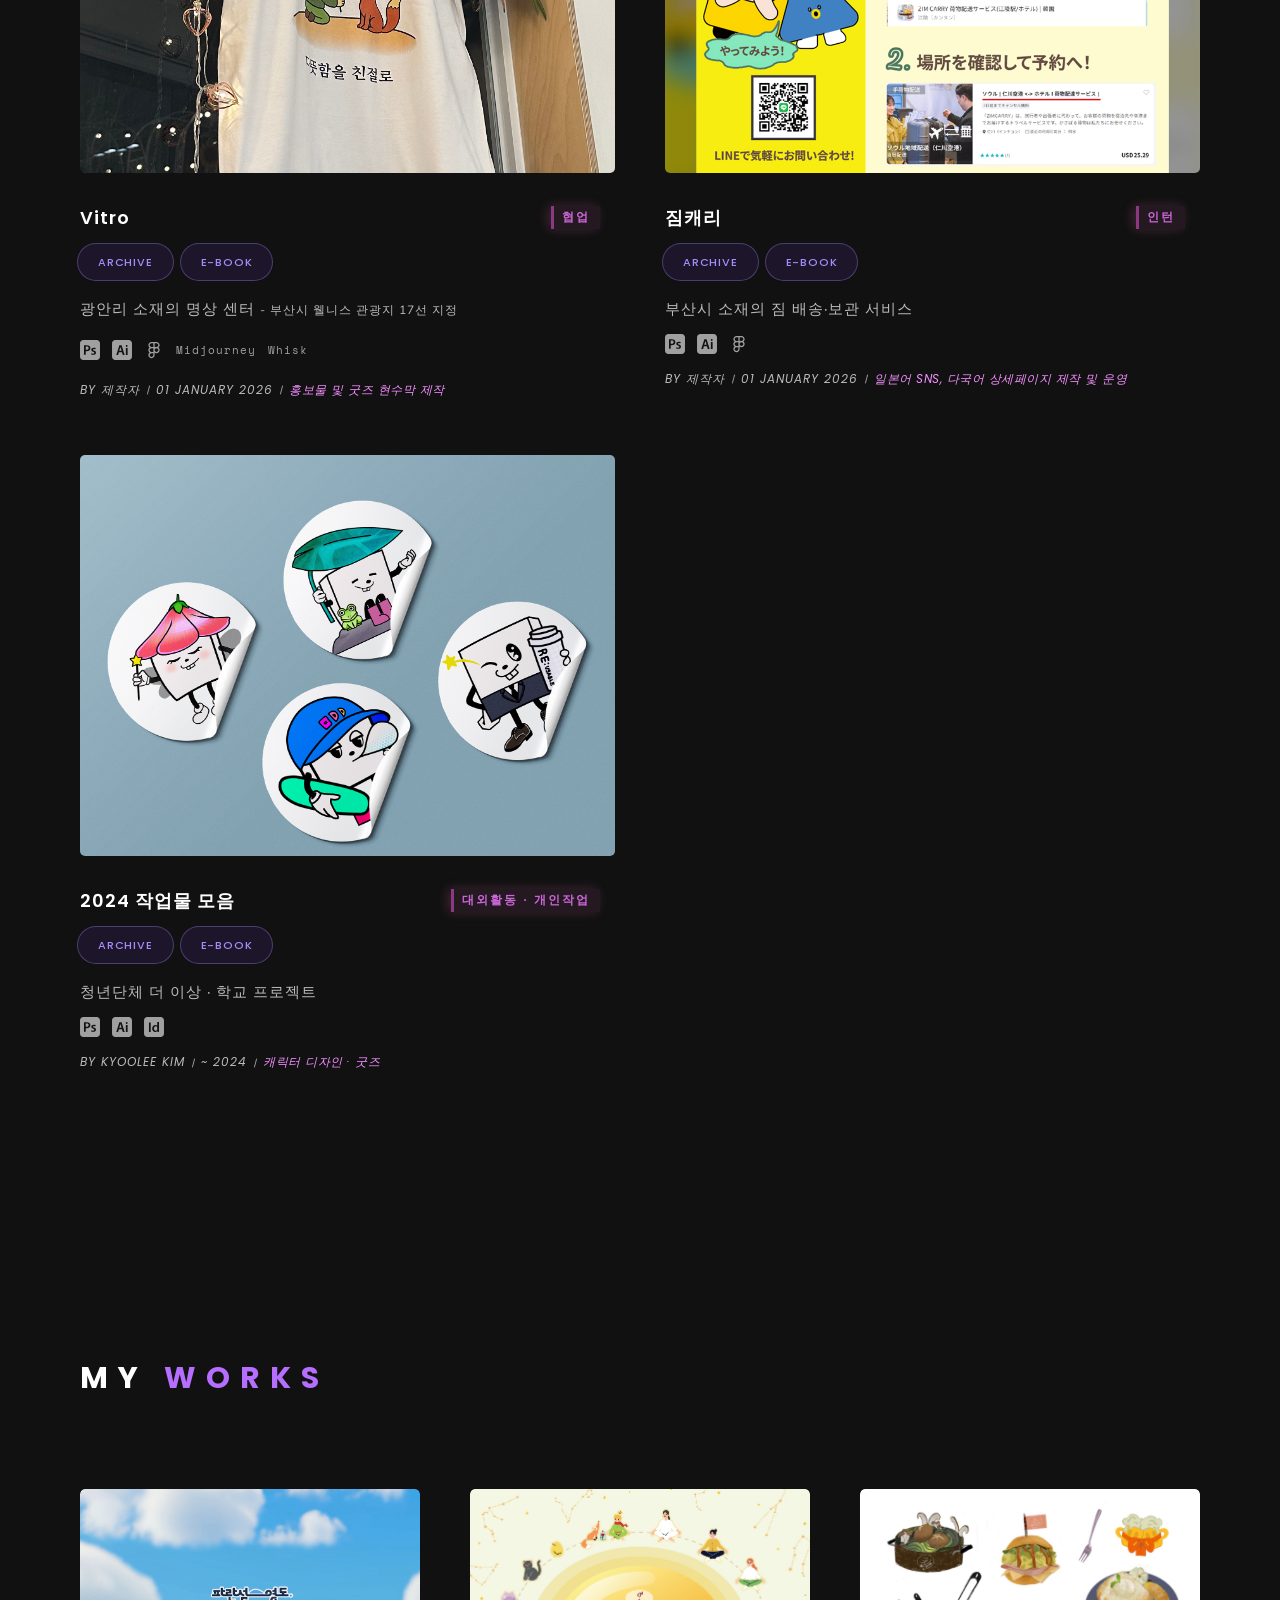
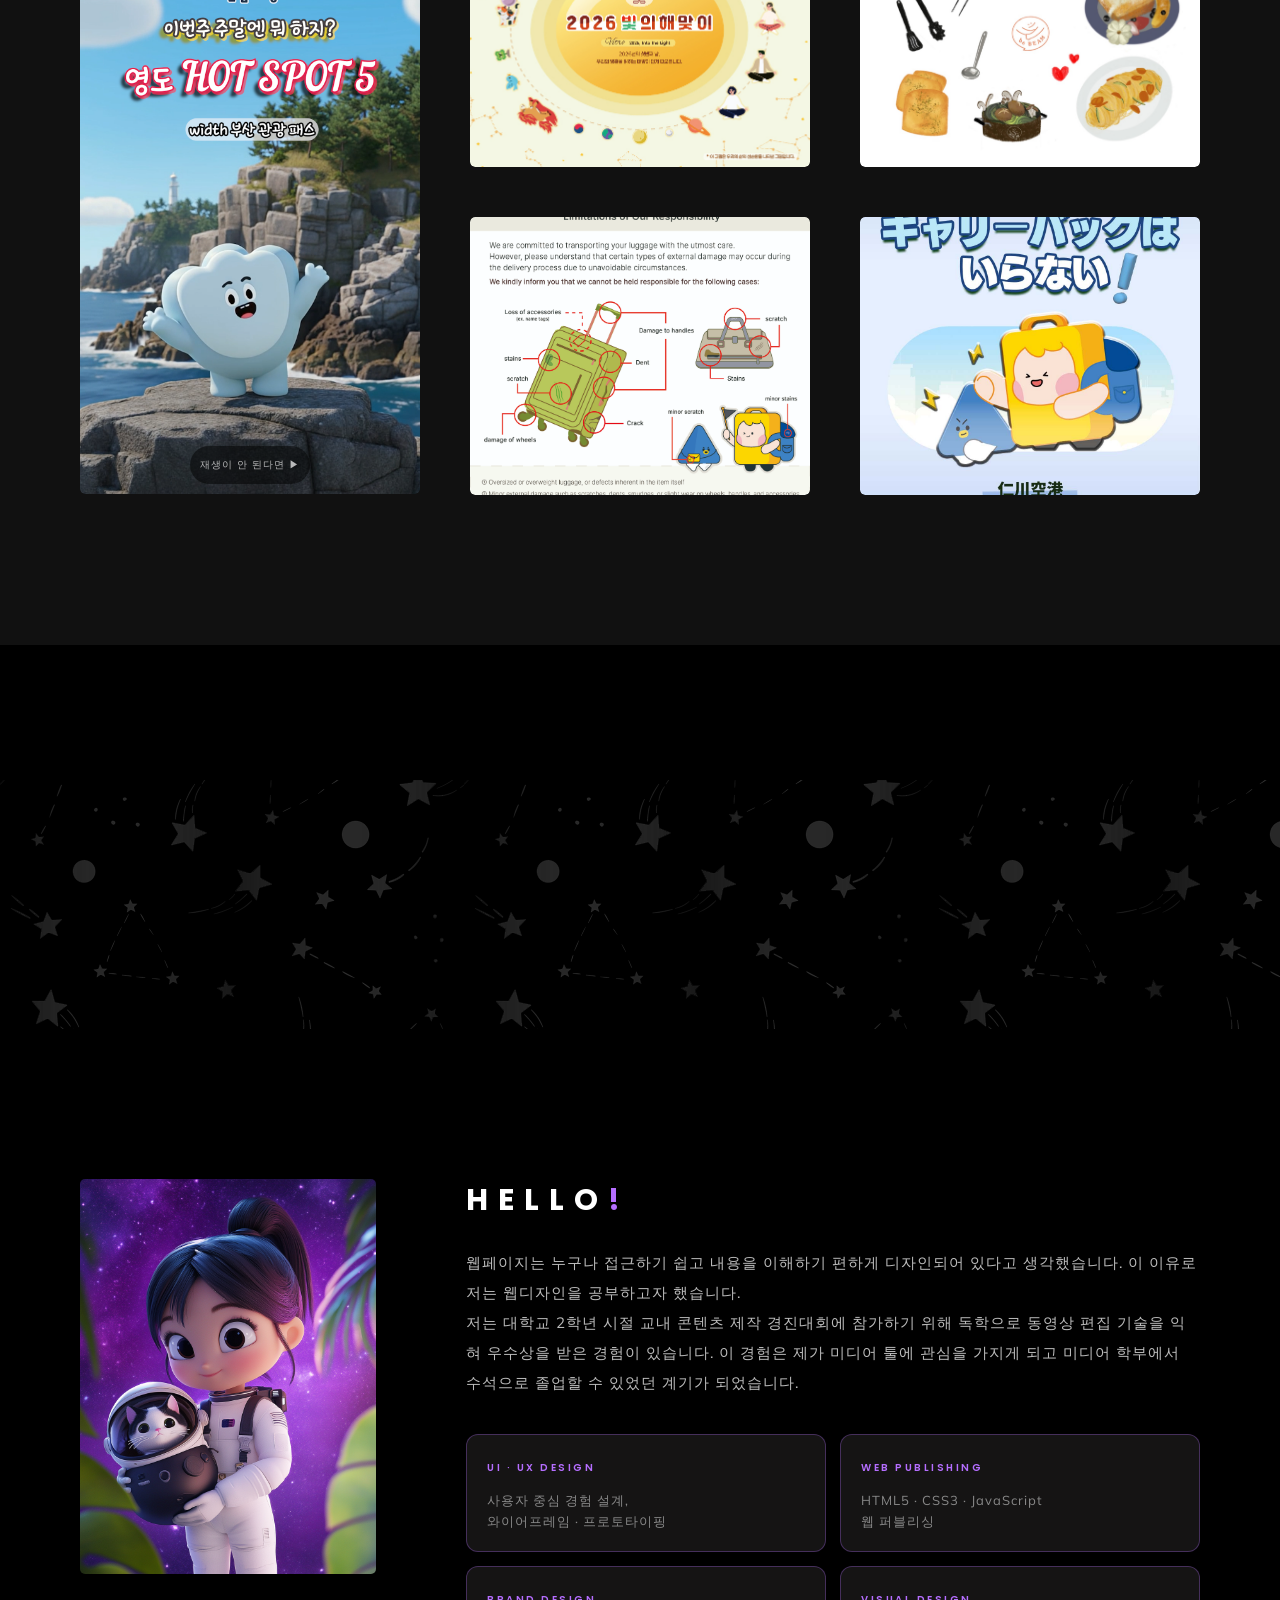
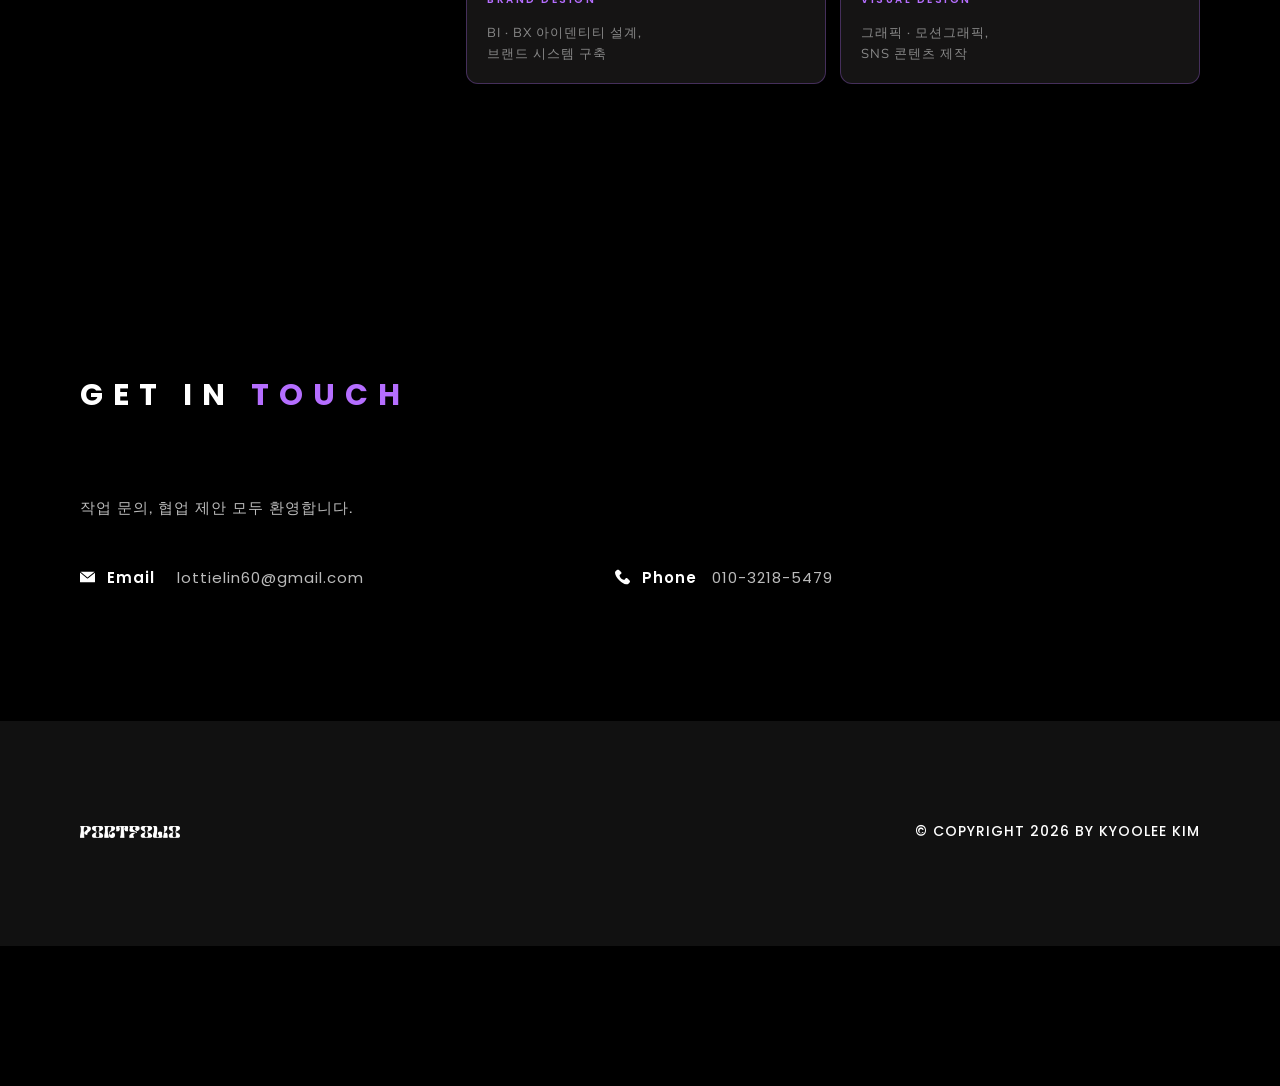
==== commit 587b2e5b: "Add files via upload" ====
--- a/index.html
+++ b/index.html
@@ -186,7 +186,7 @@
 												<a href="#" class="tag_btn" target="_blank">BI&BX Guide</a>
 												<a href="#" class="tag_btn" target="_blank">Web Guide</a>
 												<a href="#" class="tag_btn" target="_blank">E-Book</a>
-												<a href="https://www.youtube.com/@Paransumm" class="tag_btn"
+												<a href="https://www.youtube.com/@Paransumm" class="tag_btn tag_btn_under"
 													target="_blank">Youtube</a>
 											</div>
 											<!-- tag_buttons:end -->
@@ -221,7 +221,7 @@
 							<!-- 2 -->
 							<li class="wow fadeInLeft" data-wow-duration="1.5s" data-wow-delay=".2s">
 								<div class="list_inner">
-									<a href="" target="_blank">
+									<a href="https://myul-w.github.io/Ayula/" target="_blank">
 										<div class="image">
 											<img src="img/placeholders/4-3.jpg" alt="" />
 											<div class="main" data-img-url="img/news/brand_02.jpg"></div>
@@ -235,10 +235,11 @@
 
 											<!-- tag_buttons -->
 											<div class="tag_buttons">
-												<a href="#" class="tag_btn" target="_blank">Web Site</a>
-												<a href="#" class="tag_btn" target="_blank">BI&BX Guide</a>
+												<a href="https://myul-w.github.io/Ayula/" class="tag_btn"
+													target="_blank">Web Site</a>
+												<!-- <a href="#" class="tag_btn" target="_blank">BI&BX Guide</a>
 												<a href="#" class="tag_btn" target="_blank">Web Guide</a>
-												<a href="#" class="tag_btn" target="_blank">E-Book</a>
+												<a href="#" class="tag_btn" target="_blank">E-Book</a> -->
 											</div>
 											<!-- tag_buttons:end -->
 
@@ -606,6 +607,38 @@
 									<a class="grax_tm_full_link zoom" href="img/portfolio/instagram2.jpg"></a>
 								</div>
 							</li>
+
+							<!-- 6 -->
+							<!-- <li class="wow fadeInLeft" data-wow-duration="1.5s" data-wow-delay=".2s">
+								<div class="list_inner">
+									<div class="image">
+										<img src="img/placeholders/1-1.jpg" alt="" />
+										<div class="main" data-img-url="img/portfolio/instagram1.jpg"></div>
+									</div>
+									<div class="overlay"></div>
+									<div class="details">
+										<span>인스타그램 카드뉴스 - 일문</span>
+										<h3>Instagram Carousel Design</h3>
+									</div>
+									<a class="grax_tm_full_link zoom" href="img/portfolio/instagram2.jpg"></a>
+								</div>
+							</li> -->
+
+							<!-- 7 -->
+							<!-- <li class="wow fadeInLeft" data-wow-duration="1.5s" data-wow-delay=".2s">
+								<div class="list_inner">
+									<div class="image">
+										<img src="img/placeholders/1-1.jpg" alt="" />
+										<div class="main" data-img-url="img/portfolio/instagram1.jpg"></div>
+									</div>
+									<div class="overlay"></div>
+									<div class="details">
+										<span>인스타그램 카드뉴스 - 일문</span>
+										<h3>Instagram Carousel Design</h3>
+									</div>
+									<a class="grax_tm_full_link zoom" href="img/portfolio/instagram2.jpg"></a>
+								</div>
+							</li> -->
 
 							<!-- 6 -->
 							<!-- <li class="wow fadeInLeft" data-wow-duration="1.5s" data-wow-delay=".4s">
--- a/css/style.css
+++ b/css/style.css
@@ -490,6 +490,16 @@
 	background-repeat: no-repeat;
 	background-size: cover;
 	background-position: center;
+}
+.grax_tm_hero .bg video{
+	position: absolute;
+  top: 50%;
+  left: 50%;
+  min-width: 100%;
+  min-height: 100%;
+  width: auto;
+  height: auto;
+  transform: translate(-50%, -50%);
 }
 .grax_tm_hero .bg .overlay{
 	position: absolute;
@@ -1325,6 +1335,10 @@
   margin-left: -3px;
 }
 
+.tag_btn_under{
+	margin-top: 5px;
+}
+
 .grax_tm_news .news_list ul li .details .tag_btn {
   display: inline-block;
   padding: 3px 20px;
@@ -1625,7 +1639,7 @@
 }
 
 .skill_box{
-	/* border: 1px solid rgba(181,110,255,0.3); */
+	border: 1px solid rgba(180, 110, 255, 0.3);
 	border-radius: 12px;
 	padding: 18px 20px;
 	background: rgba(255, 243, 243, 0.082);
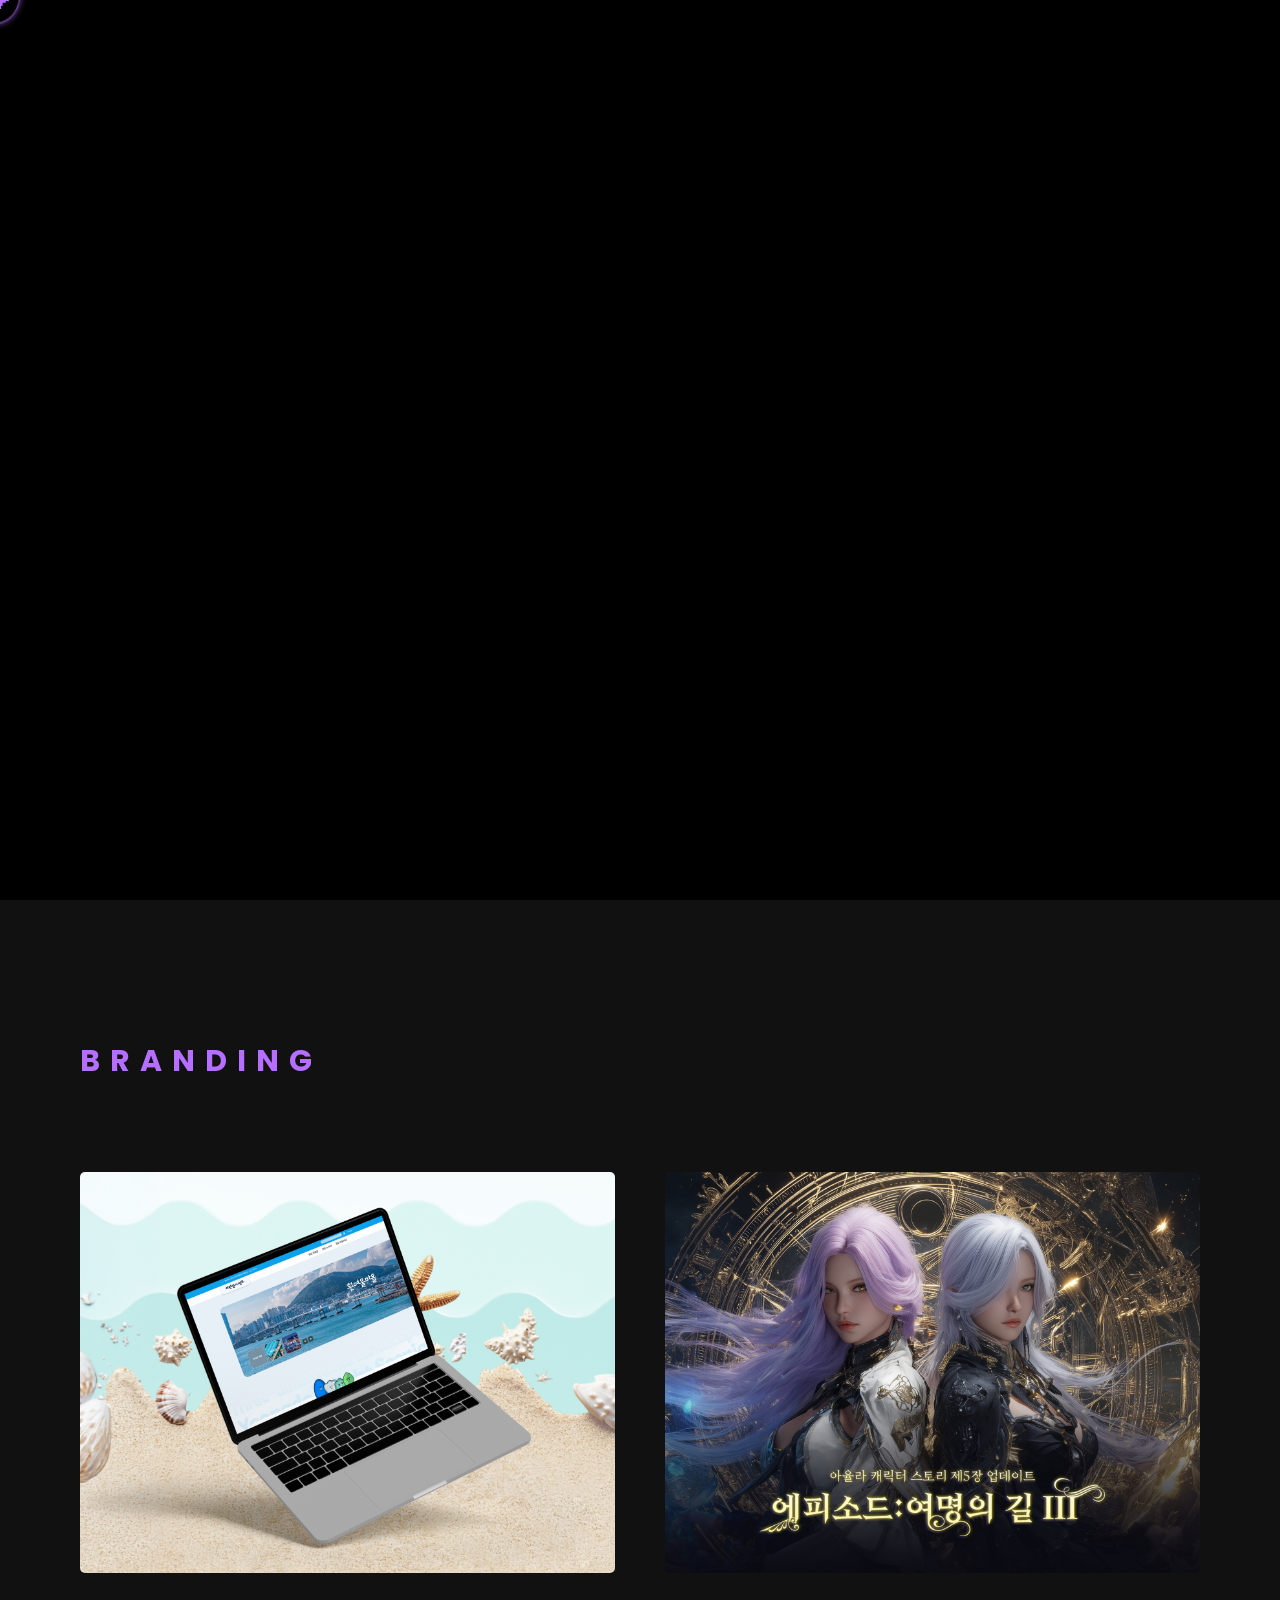
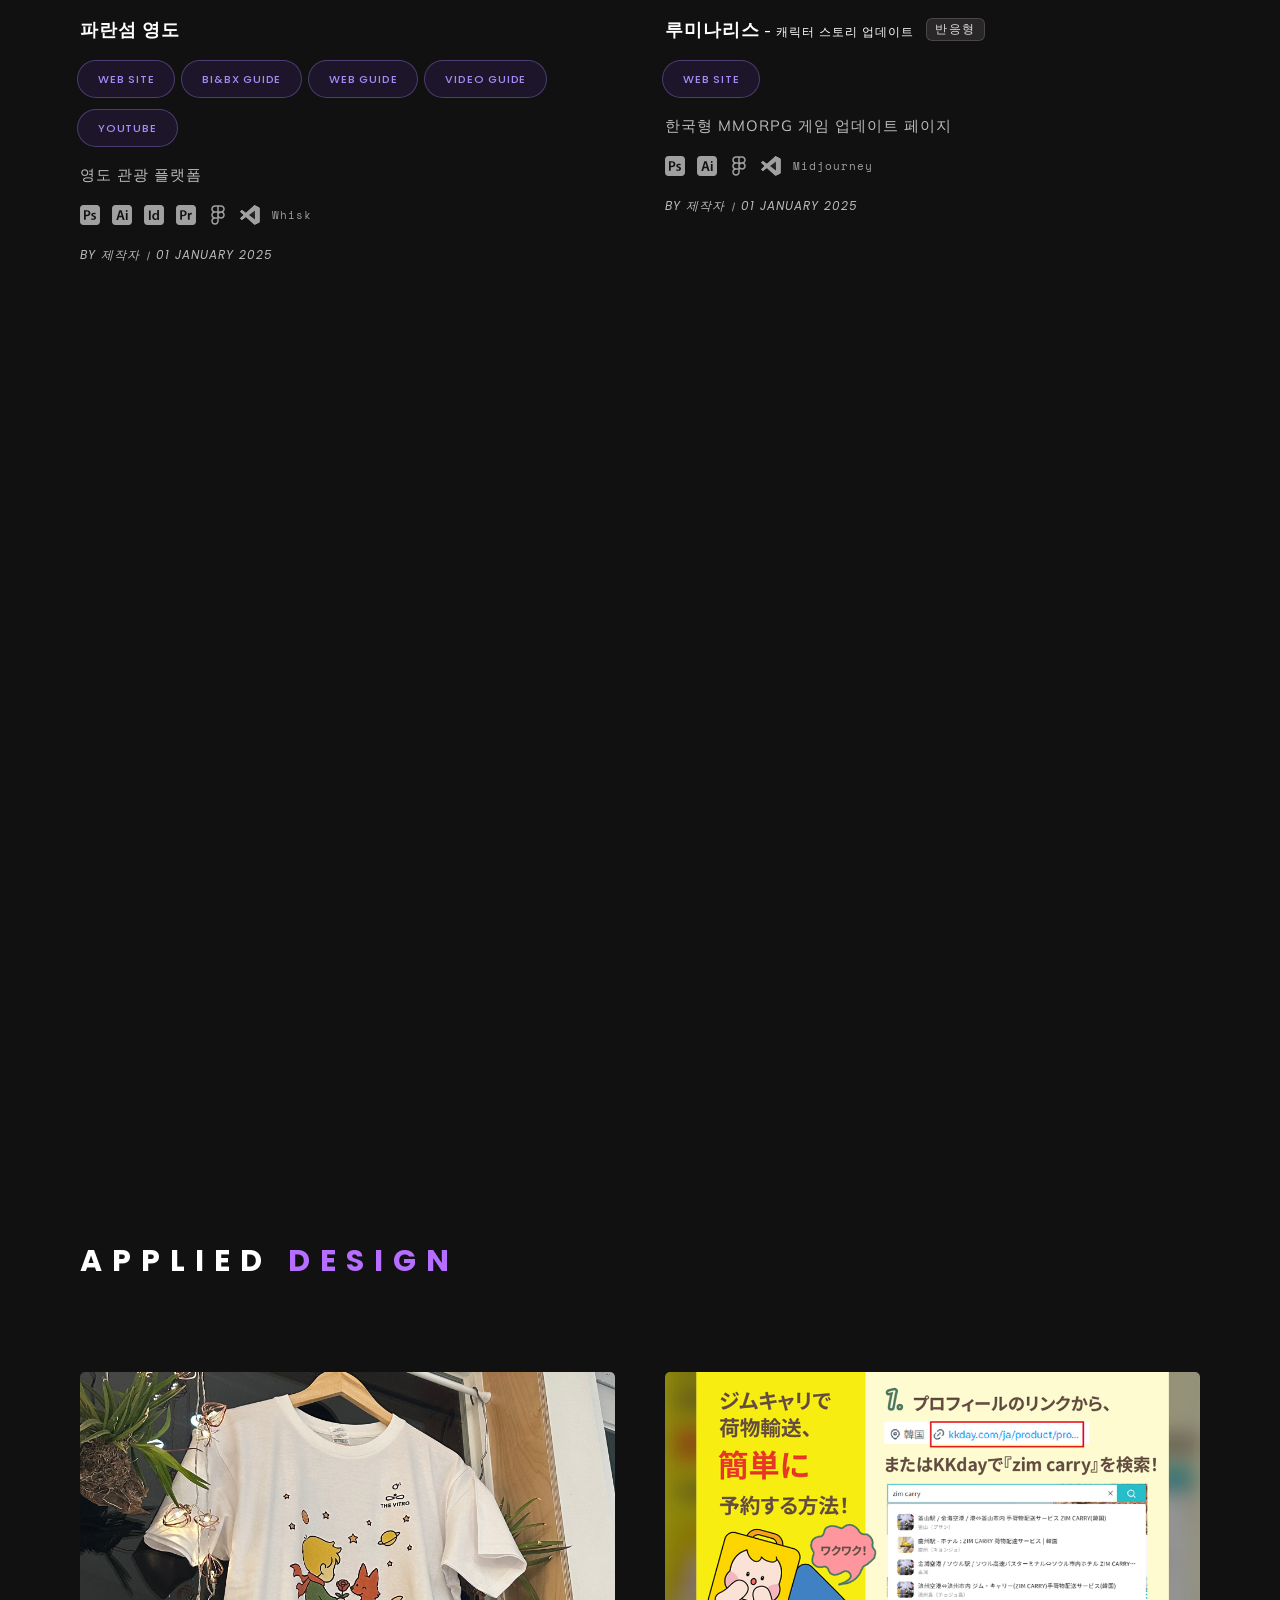
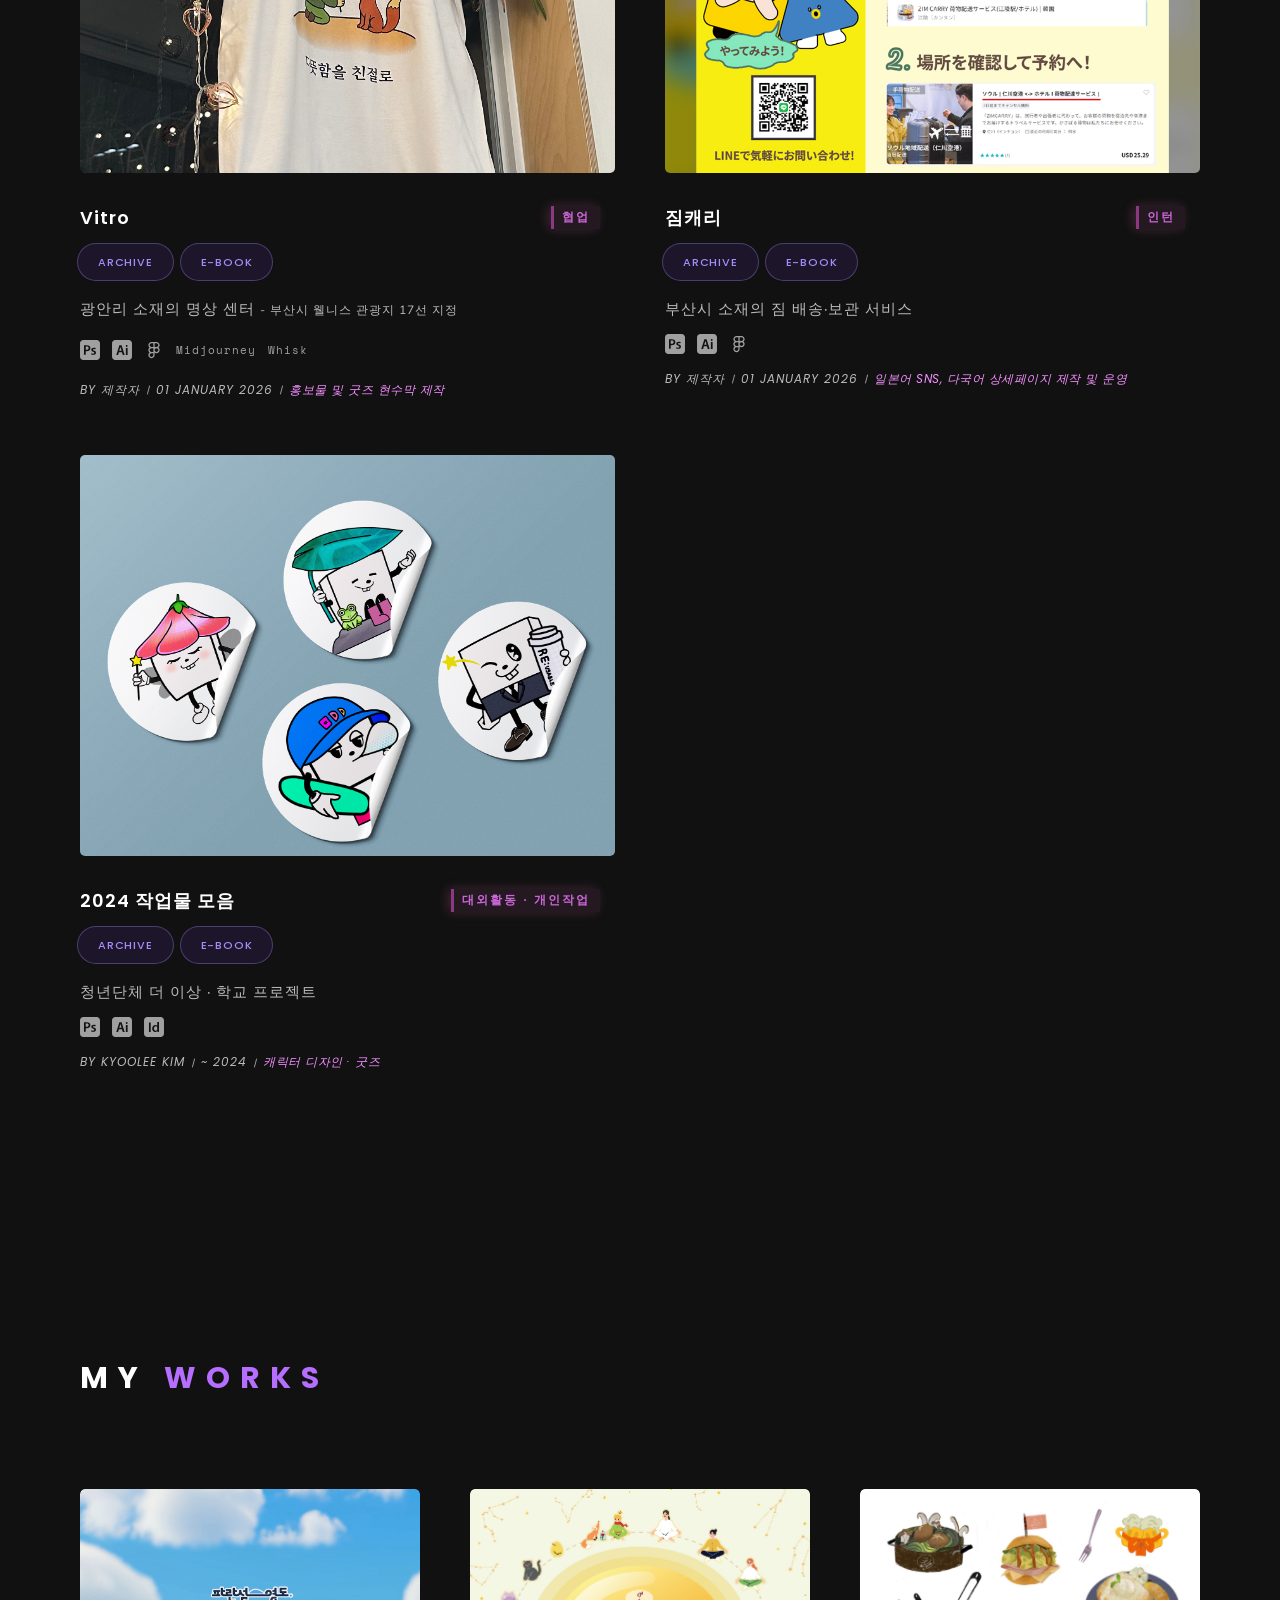
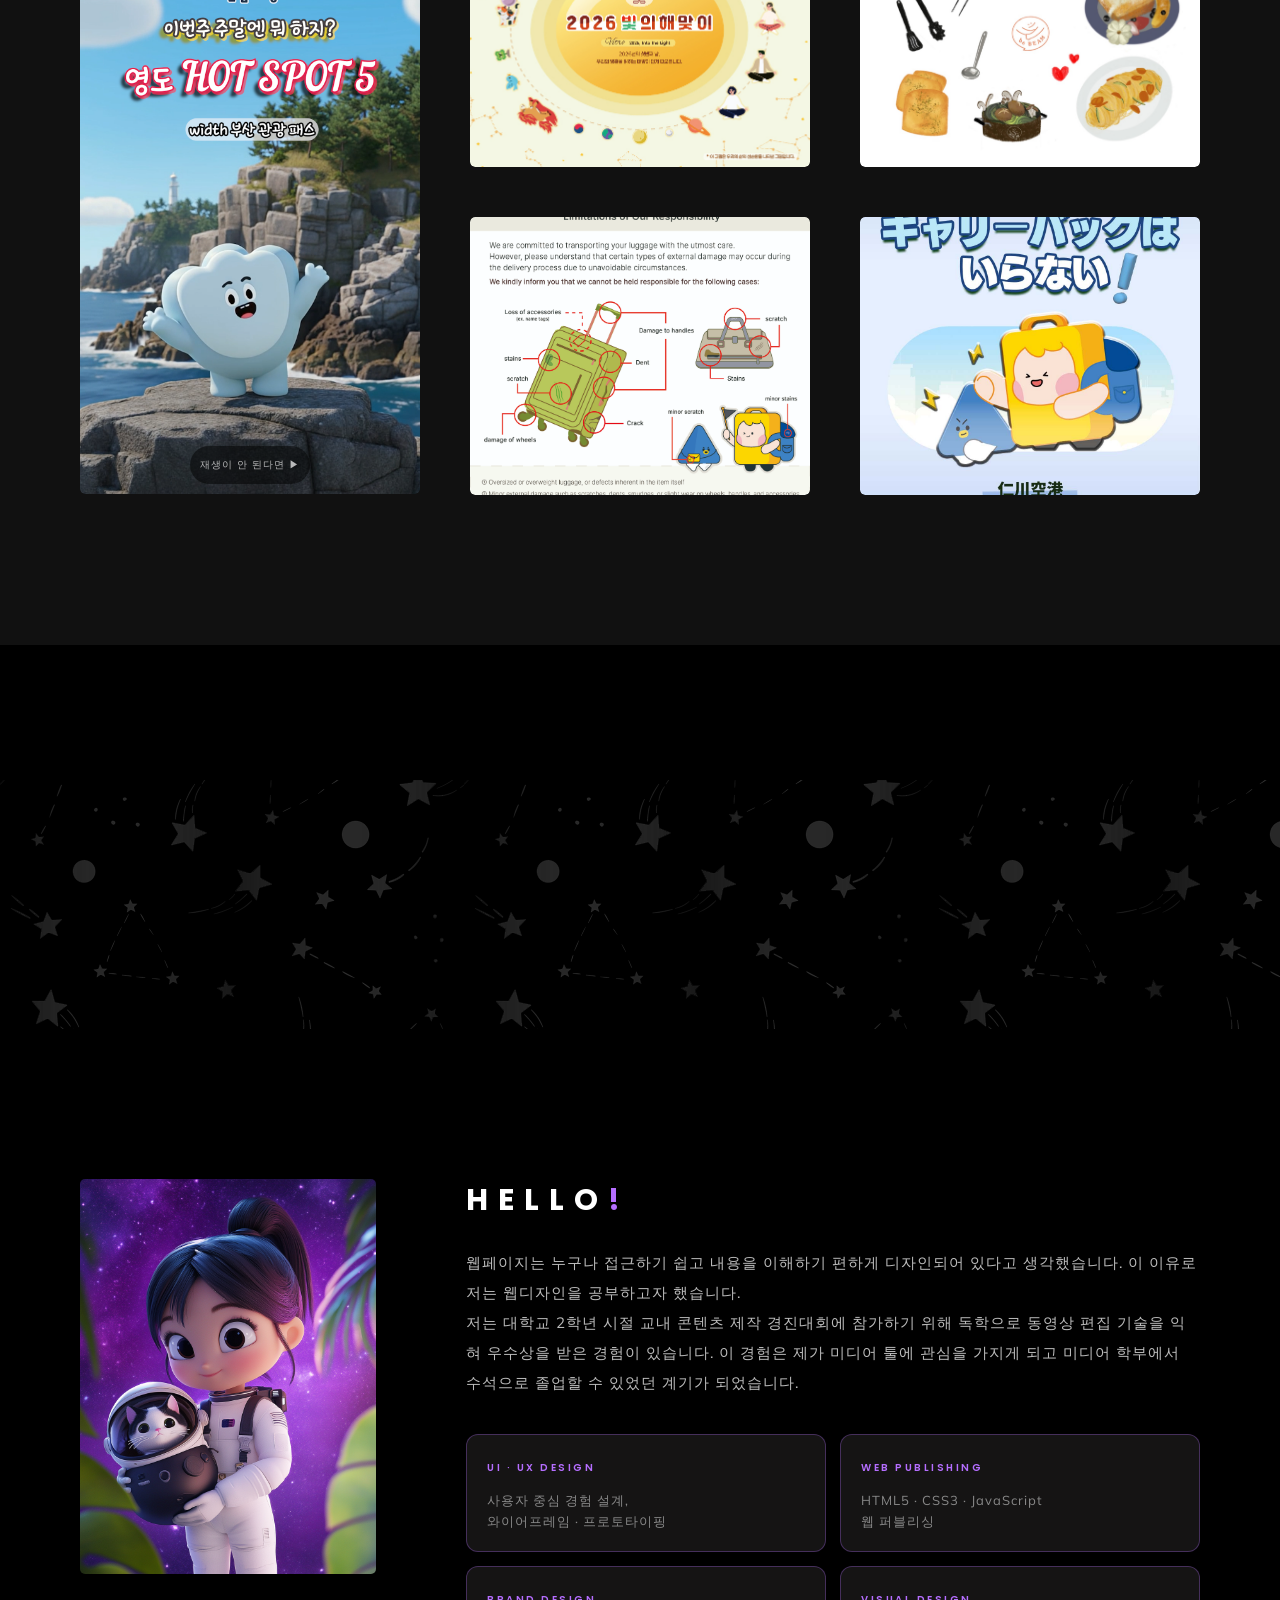
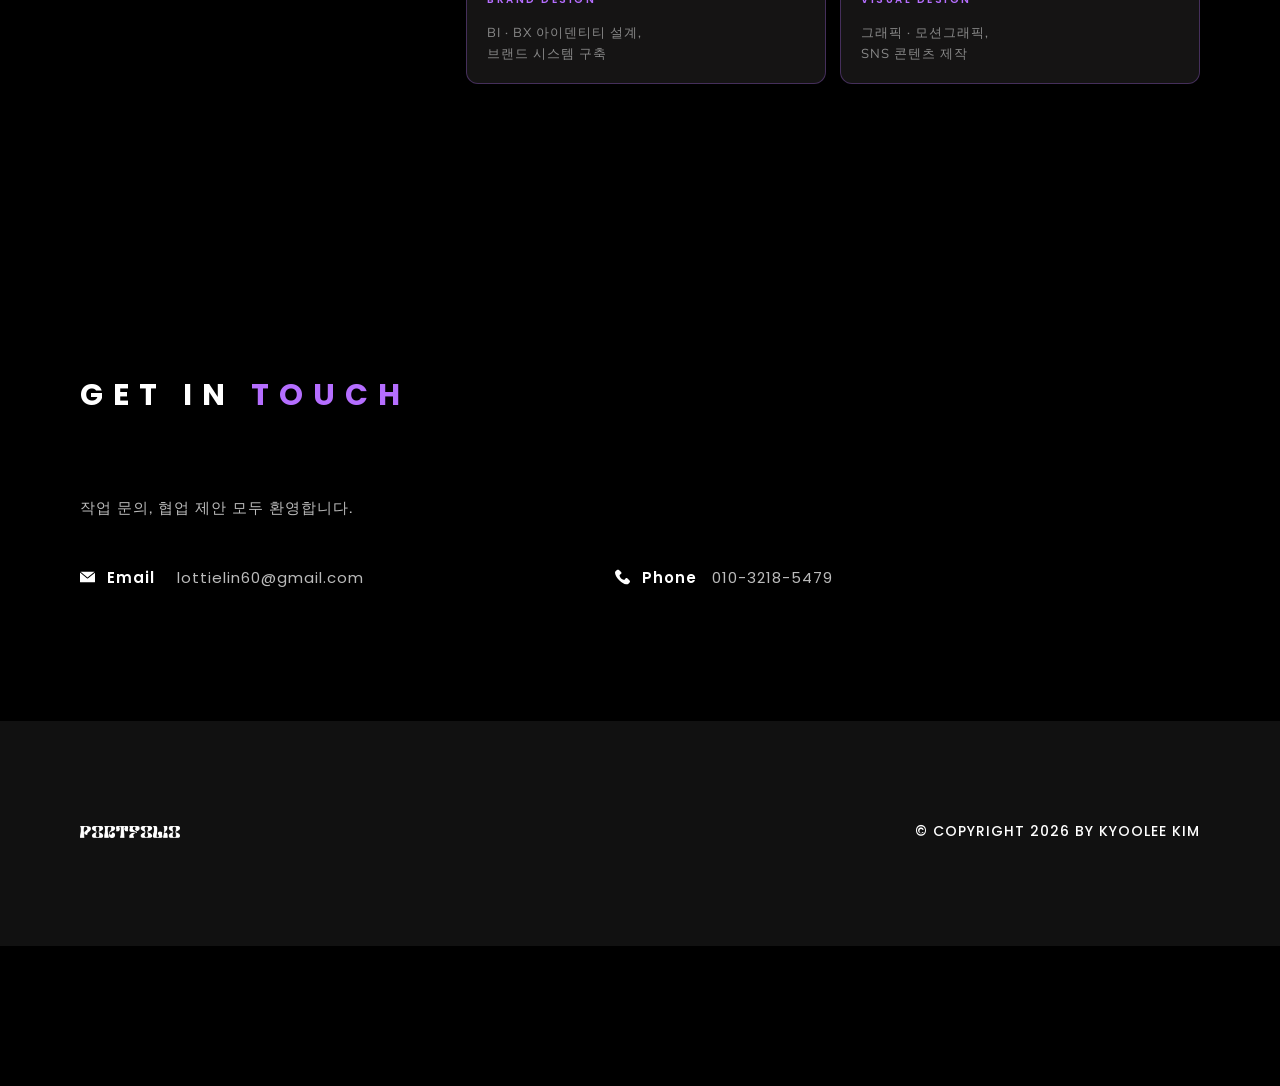
==== commit c7466835: "Add files via upload" ====
--- a/index.html
+++ b/index.html
@@ -183,10 +183,12 @@
 											<div class="tag_buttons">
 												<a href="https://myul-w.github.io/Paransumm" class="tag_btn"
 													target="_blank">Web Site</a>
-												<a href="#" class="tag_btn" target="_blank">BI&BX Guide</a>
-												<a href="#" class="tag_btn" target="_blank">Web Guide</a>
-												<a href="#" class="tag_btn" target="_blank">E-Book</a>
-												<a href="https://www.youtube.com/@Paransumm" class="tag_btn tag_btn_under"
+												<a href="./guide/01_bibx/guide.html" class="tag_btn"
+													target="_blank">BI&BX Guide</a>
+												<a href="./guide/01_web_guide/guide.html" class="tag_btn" target="_blank">Web Guide</a>
+												<a href="./guide/01_video_guide/video.html" class="tag_btn" target="_blank">Video Guide</a>
+												<!-- <a href="#" class="tag_btn" target="_blank">E-Book</a> -->
+												<a href="https://www.youtube.com/channel/UCSRteLHbfMvySFo61m1fEtQ" class="tag_btn tag_btn_under"
 													target="_blank">Youtube</a>
 											</div>
 											<!-- tag_buttons:end -->
@@ -248,11 +250,10 @@
 											<div class="tool_icons">
 												<img src="./img/tool/photoshop.svg" alt="black_icons">
 												<img src="./img/tool/illustrator.svg" alt="black_icons">
-												<img src="./img/tool/indesign.svg" alt="black_icons">
-												<img src="./img/tool/premiere.svg" alt="black_icons">
+												<!-- <img src="./img/tool/indesign.svg" alt="black_icons"> -->
 												<img class="figma" src="./img/tool/figma.svg" alt="black_icons">
 												<img src="./img/tool/visual-studio-code.svg" alt="black_icons">
-												<p class="tool_text">Whisk</p>
+												<p class="tool_text">Midjourney</p>
 											</div>
 											<!-- tool_icons:end -->
 											<p class="date">By <a href="javascript:return false;">제작자</a> <span>01
